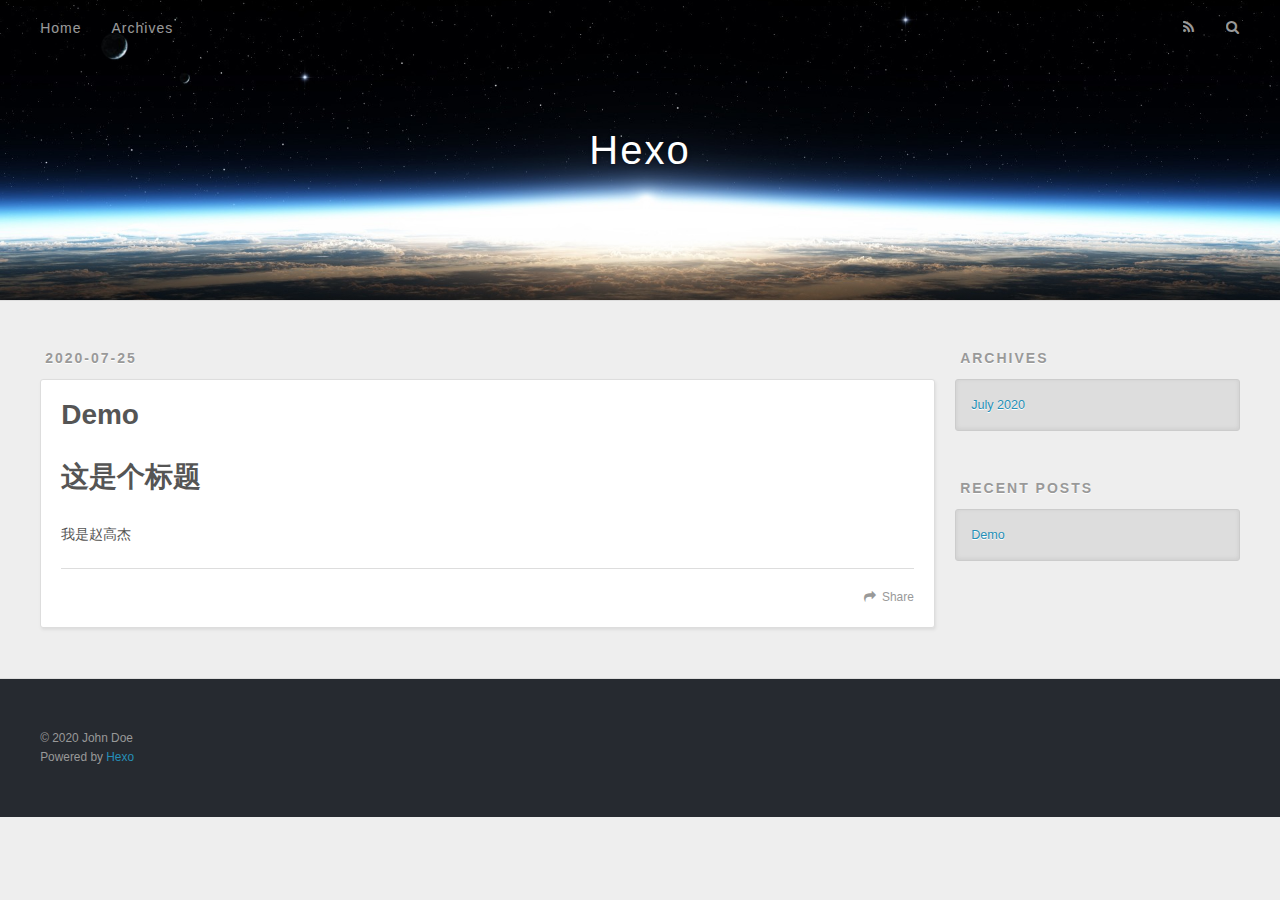
==== index.html @ 8f1e5e26 "Site updated: 2020-07-25 14:06:16" ====
<!DOCTYPE html>
<html>
<head>
  <meta charset="utf-8">
  

  
  <title>Hexo</title>
  <meta name="viewport" content="width=device-width, initial-scale=1, maximum-scale=1">
  <meta property="og:type" content="website">
<meta property="og:title" content="Hexo">
<meta property="og:url" content="http://yoursite.com/index.html">
<meta property="og:site_name" content="Hexo">
<meta property="og:locale" content="en_US">
<meta property="article:author" content="John Doe">
<meta name="twitter:card" content="summary">
  
    <link rel="alternate" href="/atom.xml" title="Hexo" type="application/atom+xml">
  
  
    <link rel="icon" href="/favicon.png">
  
  
    <link href="//fonts.googleapis.com/css?family=Source+Code+Pro" rel="stylesheet" type="text/css">
  
  
<link rel="stylesheet" href="/css/style.css">

<meta name="generator" content="Hexo 4.2.1"></head>

<body>
  <div id="container">
    <div id="wrap">
      <header id="header">
  <div id="banner"></div>
  <div id="header-outer" class="outer">
    <div id="header-title" class="inner">
      <h1 id="logo-wrap">
        <a href="/" id="logo">Hexo</a>
      </h1>
      
    </div>
    <div id="header-inner" class="inner">
      <nav id="main-nav">
        <a id="main-nav-toggle" class="nav-icon"></a>
        
          <a class="main-nav-link" href="/">Home</a>
        
          <a class="main-nav-link" href="/archives">Archives</a>
        
      </nav>
      <nav id="sub-nav">
        
          <a id="nav-rss-link" class="nav-icon" href="/atom.xml" title="RSS Feed"></a>
        
        <a id="nav-search-btn" class="nav-icon" title="Search"></a>
      </nav>
      <div id="search-form-wrap">
        <form action="//google.com/search" method="get" accept-charset="UTF-8" class="search-form"><input type="search" name="q" class="search-form-input" placeholder="Search"><button type="submit" class="search-form-submit">&#xF002;</button><input type="hidden" name="sitesearch" value="http://yoursite.com"></form>
      </div>
    </div>
  </div>
</header>
      <div class="outer">
        <section id="main">
  
    <article id="post-Demo" class="article article-type-post" itemscope itemprop="blogPost">
  <div class="article-meta">
    <a href="/2020/07/25/Demo/" class="article-date">
  <time datetime="2020-07-25T06:04:47.000Z" itemprop="datePublished">2020-07-25</time>
</a>
    
  </div>
  <div class="article-inner">
    
    
      <header class="article-header">
        
  
    <h1 itemprop="name">
      <a class="article-title" href="/2020/07/25/Demo/">Demo</a>
    </h1>
  

      </header>
    
    <div class="article-entry" itemprop="articleBody">
      
        <h1 id="这是个标题"><a href="#这是个标题" class="headerlink" title="这是个标题"></a>这是个标题</h1><p>我是赵高杰</p>

      
    </div>
    <footer class="article-footer">
      <a data-url="http://yoursite.com/2020/07/25/Demo/" data-id="ckd1930zk0000ycvv3tdihecy" class="article-share-link">Share</a>
      
      
    </footer>
  </div>
  
</article>


  


</section>
        
          <aside id="sidebar">
  
    

  
    

  
    
  
    
  <div class="widget-wrap">
    <h3 class="widget-title">Archives</h3>
    <div class="widget">
      <ul class="archive-list"><li class="archive-list-item"><a class="archive-list-link" href="/archives/2020/07/">July 2020</a></li></ul>
    </div>
  </div>


  
    
  <div class="widget-wrap">
    <h3 class="widget-title">Recent Posts</h3>
    <div class="widget">
      <ul>
        
          <li>
            <a href="/2020/07/25/Demo/">Demo</a>
          </li>
        
      </ul>
    </div>
  </div>

  
</aside>
        
      </div>
      <footer id="footer">
  
  <div class="outer">
    <div id="footer-info" class="inner">
      &copy; 2020 John Doe<br>
      Powered by <a href="http://hexo.io/" target="_blank">Hexo</a>
    </div>
  </div>
</footer>
    </div>
    <nav id="mobile-nav">
  
    <a href="/" class="mobile-nav-link">Home</a>
  
    <a href="/archives" class="mobile-nav-link">Archives</a>
  
</nav>
    

<script src="//ajax.googleapis.com/ajax/libs/jquery/2.0.3/jquery.min.js"></script>


  
<link rel="stylesheet" href="/fancybox/jquery.fancybox.css">

  
<script src="/fancybox/jquery.fancybox.pack.js"></script>




<script src="/js/script.js"></script>




  </div>
</body>
</html>
---- css/style.css ----
body {
  width: 100%;
}
body:before,
body:after {
  content: "";
  display: table;
}
body:after {
  clear: both;
}
html,
body,
div,
span,
applet,
object,
iframe,
h1,
h2,
h3,
h4,
h5,
h6,
p,
blockquote,
pre,
a,
abbr,
acronym,
address,
big,
cite,
code,
del,
dfn,
em,
img,
ins,
kbd,
q,
s,
samp,
small,
strike,
strong,
sub,
sup,
tt,
var,
dl,
dt,
dd,
ol,
ul,
li,
fieldset,
form,
label,
legend,
table,
caption,
tbody,
tfoot,
thead,
tr,
th,
td {
  margin: 0;
  padding: 0;
  border: 0;
  outline: 0;
  font-weight: inherit;
  font-style: inherit;
  font-family: inherit;
  font-size: 100%;
  vertical-align: baseline;
}
body {
  line-height: 1;
  color: #000;
  background: #fff;
}
ol,
ul {
  list-style: none;
}
table {
  border-collapse: separate;
  border-spacing: 0;
  vertical-align: middle;
}
caption,
th,
td {
  text-align: left;
  font-weight: normal;
  vertical-align: middle;
}
a img {
  border: none;
}
input,
button {
  margin: 0;
  padding: 0;
}
input::-moz-focus-inner,
button::-moz-focus-inner {
  border: 0;
  padding: 0;
}
@font-face {
  font-family: FontAwesome;
  font-style: normal;
  font-weight: normal;
  src: url("fonts/fontawesome-webfont.eot?v=#4.0.3");
  src: url("fonts/fontawesome-webfont.eot?#iefix&v=#4.0.3") format("embedded-opentype"), url("fonts/fontawesome-webfont.woff?v=#4.0.3") format("woff"), url("fonts/fontawesome-webfont.ttf?v=#4.0.3") format("truetype"), url("fonts/fontawesome-webfont.svg#fontawesomeregular?v=#4.0.3") format("svg");
}
html,
body,
#container {
  height: 100%;
}
body {
  background: #eee;
  font: 14px -apple-system, BlinkMacSystemFont, "Segoe UI", "Roboto", "Oxygen", "Ubuntu", "Cantarell", "Fira Sans", "Droid Sans", "Helvetica Neue", sans-serif;
  -webkit-text-size-adjust: 100%;
}
.outer {
  max-width: 1220px;
  margin: 0 auto;
  padding: 0 20px;
}
.outer:before,
.outer:after {
  content: "";
  display: table;
}
.outer:after {
  clear: both;
}
.inner {
  display: inline;
  float: left;
  width: 98.33333333333333%;
  margin: 0 0.833333333333333%;
}
.left,
.alignleft {
  float: left;
}
.right,
.alignright {
  float: right;
}
.clear {
  clear: both;
}
#container {
  position: relative;
}
.mobile-nav-on {
  overflow: hidden;
}
#wrap {
  height: 100%;
  width: 100%;
  position: absolute;
  top: 0;
  left: 0;
  -webkit-transition: 0.2s ease-out;
  -moz-transition: 0.2s ease-out;
  -ms-transition: 0.2s ease-out;
  transition: 0.2s ease-out;
  z-index: 1;
  background: #eee;
}
.mobile-nav-on #wrap {
  left: 280px;
}
@media screen and (min-width: 768px) {
  #main {
    display: inline;
    float: left;
    width: 73.33333333333333%;
    margin: 0 0.833333333333333%;
  }
}
.article-date,
.article-category-link,
.archive-year,
.widget-title {
  text-decoration: none;
  text-transform: uppercase;
  letter-spacing: 2px;
  color: #999;
  margin-bottom: 1em;
  margin-left: 5px;
  line-height: 1em;
  text-shadow: 0 1px #fff;
  font-weight: bold;
}
.article-inner,
.archive-article-inner {
  background: #fff;
  -webkit-box-shadow: 1px 2px 3px #ddd;
  box-shadow: 1px 2px 3px #ddd;
  border: 1px solid #ddd;
  border-radius: 3px;
}
.article-entry h1,
.widget h1 {
  font-size: 2em;
}
.article-entry h2,
.widget h2 {
  font-size: 1.5em;
}
.article-entry h3,
.widget h3 {
  font-size: 1.3em;
}
.article-entry h4,
.widget h4 {
  font-size: 1.2em;
}
.article-entry h5,
.widget h5 {
  font-size: 1em;
}
.article-entry h6,
.widget h6 {
  font-size: 1em;
  color: #999;
}
.article-entry hr,
.widget hr {
  border: 1px dashed #ddd;
}
.article-entry strong,
.widget strong {
  font-weight: bold;
}
.article-entry em,
.widget em,
.article-entry cite,
.widget cite {
  font-style: italic;
}
.article-entry sup,
.widget sup,
.article-entry sub,
.widget sub {
  font-size: 0.75em;
  line-height: 0;
  position: relative;
  vertical-align: baseline;
}
.article-entry sup,
.widget sup {
  top: -0.5em;
}
.article-entry sub,
.widget sub {
  bottom: -0.2em;
}
.article-entry small,
.widget small {
  font-size: 0.85em;
}
.article-entry acronym,
.widget acronym,
.article-entry abbr,
.widget abbr {
  border-bottom: 1px dotted;
}
.article-entry ul,
.widget ul,
.article-entry ol,
.widget ol,
.article-entry dl,
.widget dl {
  margin: 0 20px;
  line-height: 1.6em;
}
.article-entry ul ul,
.widget ul ul,
.article-entry ol ul,
.widget ol ul,
.article-entry ul ol,
.widget ul ol,
.article-entry ol ol,
.widget ol ol {
  margin-top: 0;
  margin-bottom: 0;
}
.article-entry ul,
.widget ul {
  list-style: disc;
}
.article-entry ol,
.widget ol {
  list-style: decimal;
}
.article-entry dt,
.widget dt {
  font-weight: bold;
}
#header {
  height: 300px;
  position: relative;
  border-bottom: 1px solid #ddd;
}
#header:before,
#header:after {
  content: "";
  position: absolute;
  left: 0;
  right: 0;
  height: 40px;
}
#header:before {
  top: 0;
  background: -webkit-linear-gradient(rgba(0,0,0,0.2), transparent);
  background: -moz-linear-gradient(rgba(0,0,0,0.2), transparent);
  background: -ms-linear-gradient(rgba(0,0,0,0.2), transparent);
  background: linear-gradient(rgba(0,0,0,0.2), transparent);
}
#header:after {
  bottom: 0;
  background: -webkit-linear-gradient(transparent, rgba(0,0,0,0.2));
  background: -moz-linear-gradient(transparent, rgba(0,0,0,0.2));
  background: -ms-linear-gradient(transparent, rgba(0,0,0,0.2));
  background: linear-gradient(transparent, rgba(0,0,0,0.2));
}
#header-outer {
  height: 100%;
  position: relative;
}
#header-inner {
  position: relative;
  overflow: hidden;
}
#banner {
  position: absolute;
  top: 0;
  left: 0;
  width: 100%;
  height: 100%;
  background: url("images/banner.jpg") center #000;
  -webkit-background-size: cover;
  -moz-background-size: cover;
  background-size: cover;
  z-index: -1;
}
#header-title {
  text-align: center;
  height: 40px;
  position: absolute;
  top: 50%;
  left: 0;
  margin-top: -20px;
}
#logo,
#subtitle {
  text-decoration: none;
  color: #fff;
  font-weight: 300;
  text-shadow: 0 1px 4px rgba(0,0,0,0.3);
}
#logo {
  font-size: 40px;
  line-height: 40px;
  letter-spacing: 2px;
}
#subtitle {
  font-size: 16px;
  line-height: 16px;
  letter-spacing: 1px;
}
#subtitle-wrap {
  margin-top: 16px;
}
#main-nav {
  float: left;
  margin-left: -15px;
}
.nav-icon,
.main-nav-link {
  float: left;
  color: #fff;
  opacity: 0.6;
  text-decoration: none;
  text-shadow: 0 1px rgba(0,0,0,0.2);
  -webkit-transition: opacity 0.2s;
  -moz-transition: opacity 0.2s;
  -ms-transition: opacity 0.2s;
  transition: opacity 0.2s;
  display: block;
  padding: 20px 15px;
}
.nav-icon:hover,
.main-nav-link:hover {
  opacity: 1;
}
.nav-icon {
  font-family: FontAwesome;
  text-align: center;
  font-size: 14px;
  width: 14px;
  height: 14px;
  padding: 20px 15px;
  position: relative;
  cursor: pointer;
}
.main-nav-link {
  font-weight: 300;
  letter-spacing: 1px;
}
@media screen and (max-width: 479px) {
  .main-nav-link {
    display: none;
  }
}
#main-nav-toggle {
  display: none;
}
#main-nav-toggle:before {
  content: "\f0c9";
}
@media screen and (max-width: 479px) {
  #main-nav-toggle {
    display: block;
  }
}
#sub-nav {
  float: right;
  margin-right: -15px;
}
#nav-rss-link:before {
  content: "\f09e";
}
#nav-search-btn:before {
  content: "\f002";
}
#search-form-wrap {
  position: absolute;
  top: 15px;
  width: 150px;
  height: 30px;
  right: -150px;
  opacity: 0;
  -webkit-transition: 0.2s ease-out;
  -moz-transition: 0.2s ease-out;
  -ms-transition: 0.2s ease-out;
  transition: 0.2s ease-out;
}
#search-form-wrap.on {
  opacity: 1;
  right: 0;
}
@media screen and (max-width: 479px) {
  #search-form-wrap {
    width: 100%;
    right: -100%;
  }
}
.search-form {
  position: absolute;
  top: 0;
  left: 0;
  right: 0;
  background: #fff;
  padding: 5px 15px;
  border-radius: 15px;
  -webkit-box-shadow: 0 0 10px rgba(0,0,0,0.3);
  box-shadow: 0 0 10px rgba(0,0,0,0.3);
}
.search-form-input {
  border: none;
  background: none;
  color: #555;
  width: 100%;
  font: 13px -apple-system, BlinkMacSystemFont, "Segoe UI", "Roboto", "Oxygen", "Ubuntu", "Cantarell", "Fira Sans", "Droid Sans", "Helvetica Neue", sans-serif;
  outline: none;
}
.search-form-input::-webkit-search-results-decoration,
.search-form-input::-webkit-search-cancel-button {
  -webkit-appearance: none;
}
.search-form-submit {
  position: absolute;
  top: 50%;
  right: 10px;
  margin-top: -7px;
  font: 13px FontAwesome;
  border: none;
  background: none;
  color: #bbb;
  cursor: pointer;
}
.search-form-submit:hover,
.search-form-submit:focus {
  color: #777;
}
.article {
  margin: 50px 0;
}
.article-inner {
  overflow: hidden;
}
.article-meta:before,
.article-meta:after {
  content: "";
  display: table;
}
.article-meta:after {
  clear: both;
}
.article-date {
  float: left;
}
.article-category {
  float: left;
  line-height: 1em;
  color: #ccc;
  text-shadow: 0 1px #fff;
  margin-left: 8px;
}
.article-category:before {
  content: "\2022";
}
.article-category-link {
  margin: 0 12px 1em;
}
.article-header {
  padding: 20px 20px 0;
}
.article-title {
  text-decoration: none;
  font-size: 2em;
  font-weight: bold;
  color: #555;
  line-height: 1.1em;
  -webkit-transition: color 0.2s;
  -moz-transition: color 0.2s;
  -ms-transition: color 0.2s;
  transition: color 0.2s;
}
a.article-title:hover {
  color: #258fb8;
}
.article-entry {
  color: #555;
  padding: 0 20px;
}
.article-entry:before,
.article-entry:after {
  content: "";
  display: table;
}
.article-entry:after {
  clear: both;
}
.article-entry p,
.article-entry table {
  line-height: 1.6em;
  margin: 1.6em 0;
}
.article-entry h1,
.article-entry h2,
.article-entry h3,
.article-entry h4,
.article-entry h5,
.article-entry h6 {
  font-weight: bold;
}
.article-entry h1,
.article-entry h2,
.article-entry h3,
.article-entry h4,
.article-entry h5,
.article-entry h6 {
  line-height: 1.1em;
  margin: 1.1em 0;
}
.article-entry a {
  color: #258fb8;
  text-decoration: none;
}
.article-entry a:hover {
  text-decoration: underline;
}
.article-entry ul,
.article-entry ol,
.article-entry dl {
  margin-top: 1.6em;
  margin-bottom: 1.6em;
}
.article-entry img,
.article-entry video {
  max-width: 100%;
  height: auto;
  display: block;
  margin: auto;
}
.article-entry iframe {
  border: none;
}
.article-entry table {
  width: 100%;
  border-collapse: collapse;
  border-spacing: 0;
}
.article-entry th {
  font-weight: bold;
  border-bottom: 3px solid #ddd;
  padding-bottom: 0.5em;
}
.article-entry td {
  border-bottom: 1px solid #ddd;
  padding: 10px 0;
}
.article-entry blockquote {
  font-family: Georgia, "Times New Roman", serif;
  font-size: 1.4em;
  margin: 1.6em 20px;
  text-align: center;
}
.article-entry blockquote footer {
  font-size: 14px;
  margin: 1.6em 0;
  font-family: -apple-system, BlinkMacSystemFont, "Segoe UI", "Roboto", "Oxygen", "Ubuntu", "Cantarell", "Fira Sans", "Droid Sans", "Helvetica Neue", sans-serif;
}
.article-entry blockquote footer cite:before {
  content: "—";
  padding: 0 0.5em;
}
.article-entry .pullquote {
  text-align: left;
  width: 45%;
  margin: 0;
}
.article-entry .pullquote.left {
  margin-left: 0.5em;
  margin-right: 1em;
}
.article-entry .pullquote.right {
  margin-right: 0.5em;
  margin-left: 1em;
}
.article-entry .caption {
  color: #999;
  display: block;
  font-size: 0.9em;
  margin-top: 0.5em;
  position: relative;
  text-align: center;
}
.article-entry .video-container {
  position: relative;
  padding-top: 56.25%;
  height: 0;
  overflow: hidden;
}
.article-entry .video-container iframe,
.article-entry .video-container object,
.article-entry .video-container embed {
  position: absolute;
  top: 0;
  left: 0;
  width: 100%;
  height: 100%;
  margin-top: 0;
}
.article-more-link a {
  display: inline-block;
  line-height: 1em;
  padding: 6px 15px;
  border-radius: 15px;
  background: #eee;
  color: #999;
  text-shadow: 0 1px #fff;
  text-decoration: none;
}
.article-more-link a:hover {
  background: #258fb8;
  color: #fff;
  text-decoration: none;
  text-shadow: 0 1px #1e7293;
}
.article-footer {
  font-size: 0.85em;
  line-height: 1.6em;
  border-top: 1px solid #ddd;
  padding-top: 1.6em;
  margin: 0 20px 20px;
}
.article-footer:before,
.article-footer:after {
  content: "";
  display: table;
}
.article-footer:after {
  clear: both;
}
.article-footer a {
  color: #999;
  text-decoration: none;
}
.article-footer a:hover {
  color: #555;
}
.article-tag-list-item {
  float: left;
  margin-right: 10px;
}
.article-tag-list-link:before {
  content: "#";
}
.article-comment-link {
  float: right;
}
.article-comment-link:before {
  content: "\f075";
  font-family: FontAwesome;
  padding-right: 8px;
}
.article-share-link {
  cursor: pointer;
  float: right;
  margin-left: 20px;
}
.article-share-link:before {
  content: "\f064";
  font-family: FontAwesome;
  padding-right: 6px;
}
#article-nav {
  position: relative;
}
#article-nav:before,
#article-nav:after {
  content: "";
  display: table;
}
#article-nav:after {
  clear: both;
}
@media screen and (min-width: 768px) {
  #article-nav {
    margin: 50px 0;
  }
  #article-nav:before {
    width: 8px;
    height: 8px;
    position: absolute;
    top: 50%;
    left: 50%;
    margin-top: -4px;
    margin-left: -4px;
    content: "";
    border-radius: 50%;
    background: #ddd;
    -webkit-box-shadow: 0 1px 2px #fff;
    box-shadow: 0 1px 2px #fff;
  }
}
.article-nav-link-wrap {
  text-decoration: none;
  text-shadow: 0 1px #fff;
  color: #999;
  -webkit-box-sizing: border-box;
  -moz-box-sizing: border-box;
  box-sizing: border-box;
  margin-top: 50px;
  text-align: center;
  display: block;
}
.article-nav-link-wrap:hover {
  color: #555;
}
@media screen and (min-width: 768px) {
  .article-nav-link-wrap {
    width: 50%;
    margin-top: 0;
  }
}
@media screen and (min-width: 768px) {
  #article-nav-newer {
    float: left;
    text-align: right;
    padding-right: 20px;
  }
}
@media screen and (min-width: 768px) {
  #article-nav-older {
    float: right;
    text-align: left;
    padding-left: 20px;
  }
}
.article-nav-caption {
  text-transform: uppercase;
  letter-spacing: 2px;
  color: #ddd;
  line-height: 1em;
  font-weight: bold;
}
#article-nav-newer .article-nav-caption {
  margin-right: -2px;
}
.article-nav-title {
  font-size: 0.85em;
  line-height: 1.6em;
  margin-top: 0.5em;
}
.article-share-box {
  position: absolute;
  display: none;
  background: #fff;
  -webkit-box-shadow: 1px 2px 10px rgba(0,0,0,0.2);
  box-shadow: 1px 2px 10px rgba(0,0,0,0.2);
  border-radius: 3px;
  margin-left: -145px;
  overflow: hidden;
  z-index: 1;
}
.article-share-box.on {
  display: block;
}
.article-share-input {
  width: 100%;
  background: none;
  -webkit-box-sizing: border-box;
  -moz-box-sizing: border-box;
  box-sizing: border-box;
  font: 14px -apple-system, BlinkMacSystemFont, "Segoe UI", "Roboto", "Oxygen", "Ubuntu", "Cantarell", "Fira Sans", "Droid Sans", "Helvetica Neue", sans-serif;
  padding: 0 15px;
  color: #555;
  outline: none;
  border: 1px solid #ddd;
  border-radius: 3px 3px 0 0;
  height: 36px;
  line-height: 36px;
}
.article-share-links {
  background: #eee;
}
.article-share-links:before,
.article-share-links:after {
  content: "";
  display: table;
}
.article-share-links:after {
  clear: both;
}
.article-share-twitter,
.article-share-facebook,
.article-share-pinterest,
.article-share-google {
  width: 50px;
  height: 36px;
  display: block;
  float: left;
  position: relative;
  color: #999;
  text-shadow: 0 1px #fff;
}
.article-share-twitter:before,
.article-share-facebook:before,
.article-share-pinterest:before,
.article-share-google:before {
  font-size: 20px;
  font-family: FontAwesome;
  width: 20px;
  height: 20px;
  position: absolute;
  top: 50%;
  left: 50%;
  margin-top: -10px;
  margin-left: -10px;
  text-align: center;
}
.article-share-twitter:hover,
.article-share-facebook:hover,
.article-share-pinterest:hover,
.article-share-google:hover {
  color: #fff;
}
.article-share-twitter:before {
  content: "\f099";
}
.article-share-twitter:hover {
  background: #00aced;
  text-shadow: 0 1px #008abe;
}
.article-share-facebook:before {
  content: "\f09a";
}
.article-share-facebook:hover {
  background: #3b5998;
  text-shadow: 0 1px #2f477a;
}
.article-share-pinterest:before {
  content: "\f0d2";
}
.article-share-pinterest:hover {
  background: #cb2027;
  text-shadow: 0 1px #a21a1f;
}
.article-share-google:before {
  content: "\f0d5";
}
.article-share-google:hover {
  background: #dd4b39;
  text-shadow: 0 1px #be3221;
}
.article-gallery {
  background: #000;
  position: relative;
}
.article-gallery-photos {
  position: relative;
  overflow: hidden;
}
.article-gallery-img {
  display: none;
  max-width: 100%;
}
.article-gallery-img:first-child {
  display: block;
}
.article-gallery-img.loaded {
  position: absolute;
  display: block;
}
.article-gallery-img img {
  display: block;
  max-width: 100%;
  margin: 0 auto;
}
#comments {
  background: #fff;
  -webkit-box-shadow: 1px 2px 3px #ddd;
  box-shadow: 1px 2px 3px #ddd;
  padding: 20px;
  border: 1px solid #ddd;
  border-radius: 3px;
  margin: 50px 0;
}
#comments a {
  color: #258fb8;
}
.archives-wrap {
  margin: 50px 0;
}
.archives:before,
.archives:after {
  content: "";
  display: table;
}
.archives:after {
  clear: both;
}
.archive-year-wrap {
  margin-bottom: 1em;
}
.archives {
  -webkit-column-gap: 10px;
  -moz-column-gap: 10px;
  column-gap: 10px;
}
@media screen and (min-width: 480px) and (max-width: 767px) {
  .archives {
    -webkit-column-count: 2;
    -moz-column-count: 2;
    column-count: 2;
  }
}
@media screen and (min-width: 768px) {
  .archives {
    -webkit-column-count: 3;
    -moz-column-count: 3;
    column-count: 3;
  }
}
.archive-article {
  -webkit-column-break-inside: avoid;
  page-break-inside: avoid;
  overflow: hidden;
  break-inside: avoid-column;
}
.archive-article-inner {
  padding: 10px;
  margin-bottom: 15px;
}
.archive-article-title {
  text-decoration: none;
  font-weight: bold;
  color: #555;
  -webkit-transition: color 0.2s;
  -moz-transition: color 0.2s;
  -ms-transition: color 0.2s;
  transition: color 0.2s;
  line-height: 1.6em;
}
.archive-article-title:hover {
  color: #258fb8;
}
.archive-article-footer {
  margin-top: 1em;
}
.archive-article-date {
  color: #999;
  text-decoration: none;
  font-size: 0.85em;
  line-height: 1em;
  margin-bottom: 0.5em;
  display: block;
}
#page-nav {
  margin: 50px auto;
  background: #fff;
  -webkit-box-shadow: 1px 2px 3px #ddd;
  box-shadow: 1px 2px 3px #ddd;
  border: 1px solid #ddd;
  border-radius: 3px;
  text-align: center;
  color: #999;
  overflow: hidden;
}
#page-nav:before,
#page-nav:after {
  content: "";
  display: table;
}
#page-nav:after {
  clear: both;
}
#page-nav a,
#page-nav span {
  padding: 10px 20px;
  line-height: 1;
  height: 2ex;
}
#page-nav a {
  color: #999;
  text-decoration: none;
}
#page-nav a:hover {
  background: #999;
  color: #fff;
}
#page-nav .prev {
  float: left;
}
#page-nav .next {
  float: right;
}
#page-nav .page-number {
  display: inline-block;
}
@media screen and (max-width: 479px) {
  #page-nav .page-number {
    display: none;
  }
}
#page-nav .current {
  color: #555;
  font-weight: bold;
}
#page-nav .space {
  color: #ddd;
}
#footer {
  background: #262a30;
  padding: 50px 0;
  border-top: 1px solid #ddd;
  color: #999;
}
#footer a {
  color: #258fb8;
  text-decoration: none;
}
#footer a:hover {
  text-decoration: underline;
}
#footer-info {
  line-height: 1.6em;
  font-size: 0.85em;
}
.article-entry pre,
.article-entry .highlight {
  background: #2d2d2d;
  margin: 0 -20px;
  padding: 15px 20px;
  border-style: solid;
  border-color: #ddd;
  border-width: 1px 0;
  overflow: auto;
  color: #ccc;
  line-height: 22.400000000000002px;
}
.article-entry .highlight .gutter pre,
.article-entry .gist .gist-file .gist-data .line-numbers {
  color: #666;
  font-size: 0.85em;
}
.article-entry pre,
.article-entry code {
  font-family: "Source Code Pro", Consolas, Monaco, Menlo, Consolas, monospace;
}
.article-entry code {
  background: #eee;
  text-shadow: 0 1px #fff;
  padding: 0 0.3em;
}
.article-entry pre code {
  background: none;
  text-shadow: none;
  padding: 0;
}
.article-entry .highlight pre {
  border: none;
  margin: 0;
  padding: 0;
}
.article-entry .highlight table {
  margin: 0;
  width: auto;
}
.article-entry .highlight td {
  border: none;
  padding: 0;
}
.article-entry .highlight figcaption {
  font-size: 0.85em;
  color: #999;
  line-height: 1em;
  margin-bottom: 1em;
}
.article-entry .highlight figcaption:before,
.article-entry .highlight figcaption:after {
  content: "";
  display: table;
}
.article-entry .highlight figcaption:after {
  clear: both;
}
.article-entry .highlight figcaption a {
  float: right;
}
.article-entry .highlight .gutter pre {
  text-align: right;
  padding-right: 20px;
}
.article-entry .highlight .line {
  height: 22.400000000000002px;
}
.article-entry .highlight .line.marked {
  background: #515151;
}
.article-entry .gist {
  margin: 0 -20px;
  border-style: solid;
  border-color: #ddd;
  border-width: 1px 0;
  background: #2d2d2d;
  padding: 15px 20px 15px 0;
}
.article-entry .gist .gist-file {
  border: none;
  font-family: "Source Code Pro", Consolas, Monaco, Menlo, Consolas, monospace;
  margin: 0;
}
.article-entry .gist .gist-file .gist-data {
  background: none;
  border: none;
}
.article-entry .gist .gist-file .gist-data .line-numbers {
  background: none;
  border: none;
  padding: 0 20px 0 0;
}
.article-entry .gist .gist-file .gist-data .line-data {
  padding: 0 !important;
}
.article-entry .gist .gist-file .highlight {
  margin: 0;
  padding: 0;
  border: none;
}
.article-entry .gist .gist-file .gist-meta {
  background: #2d2d2d;
  color: #999;
  font: 0.85em -apple-system, BlinkMacSystemFont, "Segoe UI", "Roboto", "Oxygen", "Ubuntu", "Cantarell", "Fira Sans", "Droid Sans", "Helvetica Neue", sans-serif;
  text-shadow: 0 0;
  padding: 0;
  margin-top: 1em;
  margin-left: 20px;
}
.article-entry .gist .gist-file .gist-meta a {
  color: #258fb8;
  font-weight: normal;
}
.article-entry .gist .gist-file .gist-meta a:hover {
  text-decoration: underline;
}
pre .comment,
pre .title {
  color: #999;
}
pre .variable,
pre .attribute,
pre .tag,
pre .regexp,
pre .ruby .constant,
pre .xml .tag .title,
pre .xml .pi,
pre .xml .doctype,
pre .html .doctype,
pre .css .id,
pre .css .class,
pre .css .pseudo {
  color: #f2777a;
}
pre .number,
pre .preprocessor,
pre .built_in,
pre .literal,
pre .params,
pre .constant {
  color: #f99157;
}
pre .class,
pre .ruby .class .title,
pre .css .rules .attribute {
  color: #9c9;
}
pre .string,
pre .value,
pre .inheritance,
pre .header,
pre .ruby .symbol,
pre .xml .cdata {
  color: #9c9;
}
pre .css .hexcolor {
  color: #6cc;
}
pre .function,
pre .python .decorator,
pre .python .title,
pre .ruby .function .title,
pre .ruby .title .keyword,
pre .perl .sub,
pre .javascript .title,
pre .coffeescript .title {
  color: #69c;
}
pre .keyword,
pre .javascript .function {
  color: #c9c;
}
@media screen and (max-width: 479px) {
  #mobile-nav {
    position: absolute;
    top: 0;
    left: 0;
    width: 280px;
    height: 100%;
    background: #191919;
    border-right: 1px solid #fff;
  }
}
@media screen and (max-width: 479px) {
  .mobile-nav-link {
    display: block;
    color: #999;
    text-decoration: none;
    padding: 15px 20px;
    font-weight: bold;
  }
  .mobile-nav-link:hover {
    color: #fff;
  }
}
@media screen and (min-width: 768px) {
  #sidebar {
    display: inline;
    float: left;
    width: 23.333333333333332%;
    margin: 0 0.833333333333333%;
  }
}
.widget-wrap {
  margin: 50px 0;
}
.widget {
  color: #777;
  text-shadow: 0 1px #fff;
  background: #ddd;
  -webkit-box-shadow: 0 -1px 4px #ccc inset;
  box-shadow: 0 -1px 4px #ccc inset;
  border: 1px solid #ccc;
  padding: 15px;
  border-radius: 3px;
}
.widget a {
  color: #258fb8;
  text-decoration: none;
}
.widget a:hover {
  text-decoration: underline;
}
.widget ul ul,
.widget ol ul,
.widget dl ul,
.widget ul ol,
.widget ol ol,
.widget dl ol,
.widget ul dl,
.widget ol dl,
.widget dl dl {
  margin-left: 15px;
  list-style: disc;
}
.widget {
  line-height: 1.6em;
  word-wrap: break-word;
  font-size: 0.9em;
}
.widget ul,
.widget ol {
  list-style: none;
  margin: 0;
}
.widget ul ul,
.widget ol ul,
.widget ul ol,
.widget ol ol {
  margin: 0 20px;
}
.widget ul ul,
.widget ol ul {
  list-style: disc;
}
.widget ul ol,
.widget ol ol {
  list-style: decimal;
}
.category-list-count,
.tag-list-count,
.archive-list-count {
  padding-left: 5px;
  color: #999;
  font-size: 0.85em;
}
.category-list-count:before,
.tag-list-count:before,
.archive-list-count:before {
  content: "(";
}
.category-list-count:after,
.tag-list-count:after,
.archive-list-count:after {
  content: ")";
}
.tagcloud a {
  margin-right: 5px;
  display: inline-block;
}
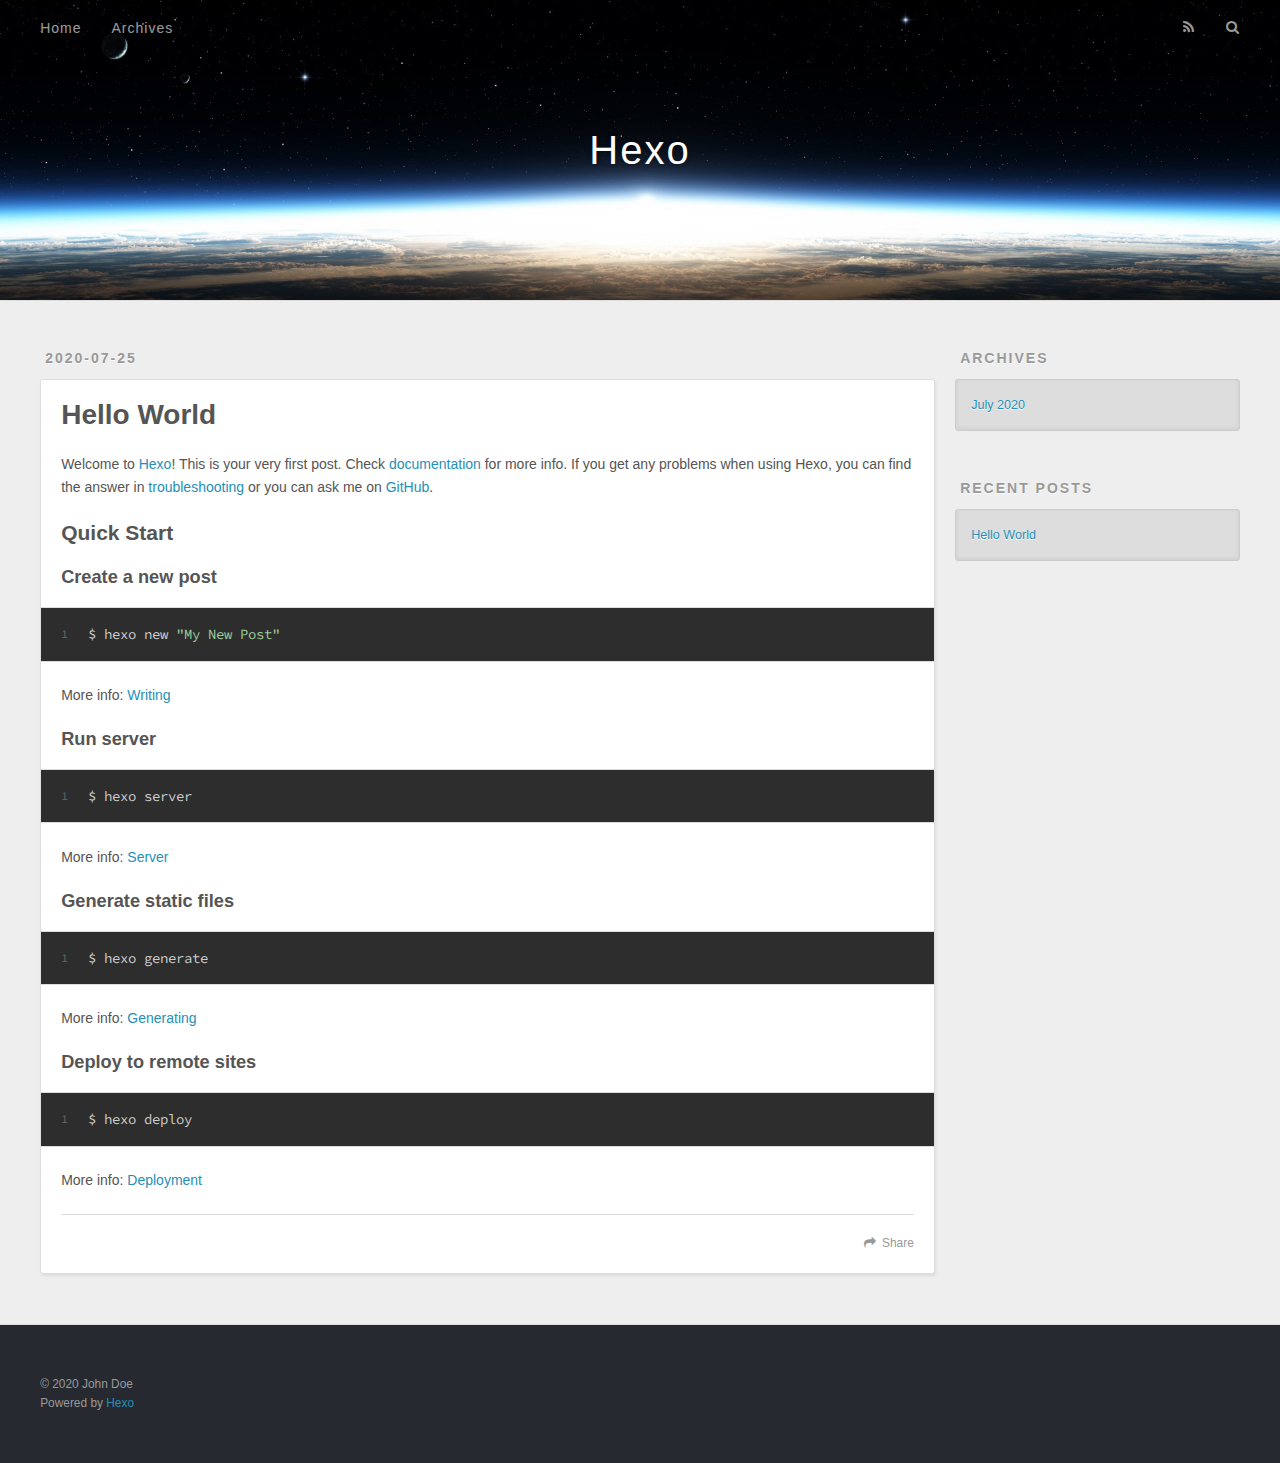
==== commit 83f29871: "Site updated: 2020-07-25 14:14:49" ====
--- a/index.html
+++ b/index.html
@@ -64,10 +64,10 @@
       <div class="outer">
         <section id="main">
   
-    <article id="post-Demo" class="article article-type-post" itemscope itemprop="blogPost">
+    <article id="post-hello-world" class="article article-type-post" itemscope itemprop="blogPost">
   <div class="article-meta">
-    <a href="/2020/07/25/Demo/" class="article-date">
-  <time datetime="2020-07-25T06:04:47.000Z" itemprop="datePublished">2020-07-25</time>
+    <a href="/2020/07/25/hello-world/" class="article-date">
+  <time datetime="2020-07-25T03:20:09.161Z" itemprop="datePublished">2020-07-25</time>
 </a>
     
   </div>
@@ -78,7 +78,7 @@
         
   
     <h1 itemprop="name">
-      <a class="article-title" href="/2020/07/25/Demo/">Demo</a>
+      <a class="article-title" href="/2020/07/25/hello-world/">Hello World</a>
     </h1>
   
 
@@ -86,12 +86,24 @@
     
     <div class="article-entry" itemprop="articleBody">
       
-        <h1 id="这是个标题"><a href="#这是个标题" class="headerlink" title="这是个标题"></a>这是个标题</h1><p>我是赵高杰</p>
+        <p>Welcome to <a href="https://hexo.io/" target="_blank" rel="noopener">Hexo</a>! This is your very first post. Check <a href="https://hexo.io/docs/" target="_blank" rel="noopener">documentation</a> for more info. If you get any problems when using Hexo, you can find the answer in <a href="https://hexo.io/docs/troubleshooting.html" target="_blank" rel="noopener">troubleshooting</a> or you can ask me on <a href="https://github.com/hexojs/hexo/issues" target="_blank" rel="noopener">GitHub</a>.</p>
+<h2 id="Quick-Start"><a href="#Quick-Start" class="headerlink" title="Quick Start"></a>Quick Start</h2><h3 id="Create-a-new-post"><a href="#Create-a-new-post" class="headerlink" title="Create a new post"></a>Create a new post</h3><figure class="highlight bash"><table><tr><td class="gutter"><pre><span class="line">1</span><br></pre></td><td class="code"><pre><span class="line">$ hexo new <span class="string">"My New Post"</span></span><br></pre></td></tr></table></figure>
+
+<p>More info: <a href="https://hexo.io/docs/writing.html" target="_blank" rel="noopener">Writing</a></p>
+<h3 id="Run-server"><a href="#Run-server" class="headerlink" title="Run server"></a>Run server</h3><figure class="highlight bash"><table><tr><td class="gutter"><pre><span class="line">1</span><br></pre></td><td class="code"><pre><span class="line">$ hexo server</span><br></pre></td></tr></table></figure>
+
+<p>More info: <a href="https://hexo.io/docs/server.html" target="_blank" rel="noopener">Server</a></p>
+<h3 id="Generate-static-files"><a href="#Generate-static-files" class="headerlink" title="Generate static files"></a>Generate static files</h3><figure class="highlight bash"><table><tr><td class="gutter"><pre><span class="line">1</span><br></pre></td><td class="code"><pre><span class="line">$ hexo generate</span><br></pre></td></tr></table></figure>
+
+<p>More info: <a href="https://hexo.io/docs/generating.html" target="_blank" rel="noopener">Generating</a></p>
+<h3 id="Deploy-to-remote-sites"><a href="#Deploy-to-remote-sites" class="headerlink" title="Deploy to remote sites"></a>Deploy to remote sites</h3><figure class="highlight bash"><table><tr><td class="gutter"><pre><span class="line">1</span><br></pre></td><td class="code"><pre><span class="line">$ hexo deploy</span><br></pre></td></tr></table></figure>
+
+<p>More info: <a href="https://hexo.io/docs/one-command-deployment.html" target="_blank" rel="noopener">Deployment</a></p>
 
       
     </div>
     <footer class="article-footer">
-      <a data-url="http://yoursite.com/2020/07/25/Demo/" data-id="ckd1930zk0000ycvv3tdihecy" class="article-share-link">Share</a>
+      <a data-url="http://yoursite.com/2020/07/25/hello-world/" data-id="ckd19bky60000wkvvdcybejb9" class="article-share-link">Share</a>
       
       
     </footer>
@@ -132,7 +144,7 @@
       <ul>
         
           <li>
-            <a href="/2020/07/25/Demo/">Demo</a>
+            <a href="/2020/07/25/hello-world/">Hello World</a>
           </li>
         
       </ul>
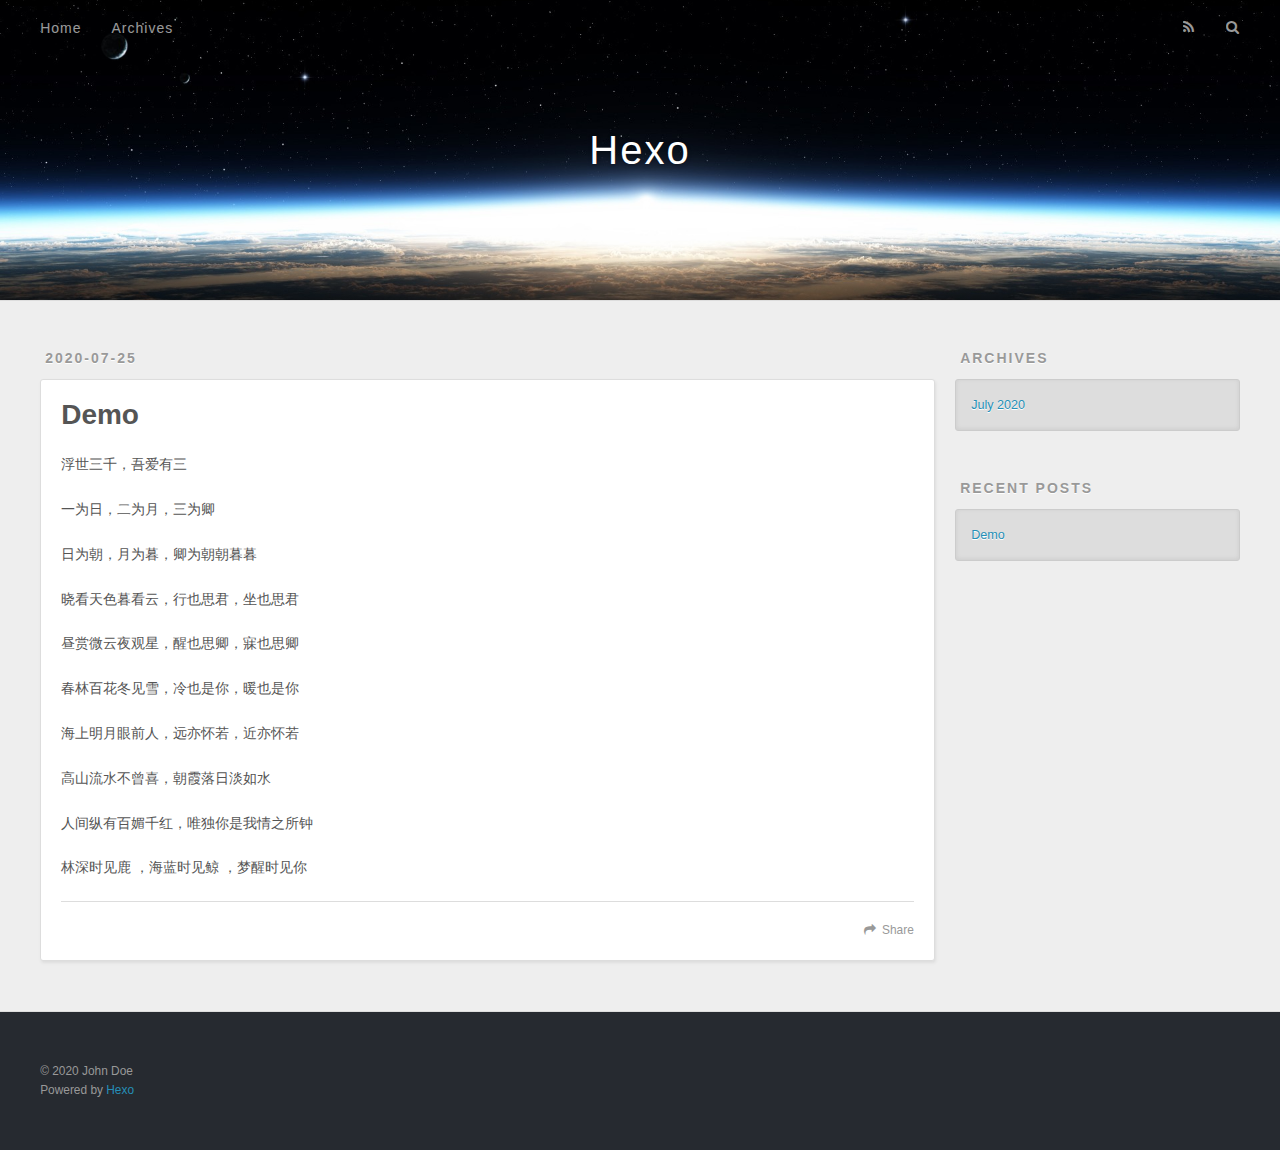
==== commit 275fe8f5: "Site updated: 2020-07-25 15:21:21" ====
--- a/index.html
+++ b/index.html
@@ -64,10 +64,10 @@
       <div class="outer">
         <section id="main">
   
-    <article id="post-hello-world" class="article article-type-post" itemscope itemprop="blogPost">
+    <article id="post-致卿" class="article article-type-post" itemscope itemprop="blogPost">
   <div class="article-meta">
-    <a href="/2020/07/25/hello-world/" class="article-date">
-  <time datetime="2020-07-25T03:20:09.161Z" itemprop="datePublished">2020-07-25</time>
+    <a href="/2020/07/25/%E8%87%B4%E5%8D%BF/" class="article-date">
+  <time datetime="2020-07-25T06:30:15.000Z" itemprop="datePublished">2020-07-25</time>
 </a>
     
   </div>
@@ -78,7 +78,7 @@
         
   
     <h1 itemprop="name">
-      <a class="article-title" href="/2020/07/25/hello-world/">Hello World</a>
+      <a class="article-title" href="/2020/07/25/%E8%87%B4%E5%8D%BF/">Demo</a>
     </h1>
   
 
@@ -86,24 +86,21 @@
     
     <div class="article-entry" itemprop="articleBody">
       
-        <p>Welcome to <a href="https://hexo.io/" target="_blank" rel="noopener">Hexo</a>! This is your very first post. Check <a href="https://hexo.io/docs/" target="_blank" rel="noopener">documentation</a> for more info. If you get any problems when using Hexo, you can find the answer in <a href="https://hexo.io/docs/troubleshooting.html" target="_blank" rel="noopener">troubleshooting</a> or you can ask me on <a href="https://github.com/hexojs/hexo/issues" target="_blank" rel="noopener">GitHub</a>.</p>
-<h2 id="Quick-Start"><a href="#Quick-Start" class="headerlink" title="Quick Start"></a>Quick Start</h2><h3 id="Create-a-new-post"><a href="#Create-a-new-post" class="headerlink" title="Create a new post"></a>Create a new post</h3><figure class="highlight bash"><table><tr><td class="gutter"><pre><span class="line">1</span><br></pre></td><td class="code"><pre><span class="line">$ hexo new <span class="string">"My New Post"</span></span><br></pre></td></tr></table></figure>
-
-<p>More info: <a href="https://hexo.io/docs/writing.html" target="_blank" rel="noopener">Writing</a></p>
-<h3 id="Run-server"><a href="#Run-server" class="headerlink" title="Run server"></a>Run server</h3><figure class="highlight bash"><table><tr><td class="gutter"><pre><span class="line">1</span><br></pre></td><td class="code"><pre><span class="line">$ hexo server</span><br></pre></td></tr></table></figure>
-
-<p>More info: <a href="https://hexo.io/docs/server.html" target="_blank" rel="noopener">Server</a></p>
-<h3 id="Generate-static-files"><a href="#Generate-static-files" class="headerlink" title="Generate static files"></a>Generate static files</h3><figure class="highlight bash"><table><tr><td class="gutter"><pre><span class="line">1</span><br></pre></td><td class="code"><pre><span class="line">$ hexo generate</span><br></pre></td></tr></table></figure>
-
-<p>More info: <a href="https://hexo.io/docs/generating.html" target="_blank" rel="noopener">Generating</a></p>
-<h3 id="Deploy-to-remote-sites"><a href="#Deploy-to-remote-sites" class="headerlink" title="Deploy to remote sites"></a>Deploy to remote sites</h3><figure class="highlight bash"><table><tr><td class="gutter"><pre><span class="line">1</span><br></pre></td><td class="code"><pre><span class="line">$ hexo deploy</span><br></pre></td></tr></table></figure>
-
-<p>More info: <a href="https://hexo.io/docs/one-command-deployment.html" target="_blank" rel="noopener">Deployment</a></p>
+        <p>浮世三千，吾爱有三</p>
+<p>一为日，二为月，三为卿</p>
+<p>日为朝，月为暮，卿为朝朝暮暮</p>
+<p>晓看天色暮看云，行也思君，坐也思君</p>
+<p>昼赏微云夜观星，醒也思卿，寐也思卿</p>
+<p>春林百花冬见雪，冷也是你，暖也是你</p>
+<p>海上明月眼前人，远亦怀若，近亦怀若</p>
+<p>高山流水不曾喜，朝霞落日淡如水</p>
+<p>人间纵有百媚千红，唯独你是我情之所钟</p>
+<p>林深时见鹿 ，海蓝时见鲸 ，梦醒时见你</p>
 
       
     </div>
     <footer class="article-footer">
-      <a data-url="http://yoursite.com/2020/07/25/hello-world/" data-id="ckd19bky60000wkvvdcybejb9" class="article-share-link">Share</a>
+      <a data-url="http://yoursite.com/2020/07/25/%E8%87%B4%E5%8D%BF/" data-id="ckd1brlkm0000a0vvhjnf06li" class="article-share-link">Share</a>
       
       
     </footer>
@@ -144,7 +141,7 @@
       <ul>
         
           <li>
-            <a href="/2020/07/25/hello-world/">Hello World</a>
+            <a href="/2020/07/25/%E8%87%B4%E5%8D%BF/">Demo</a>
           </li>
         
       </ul>
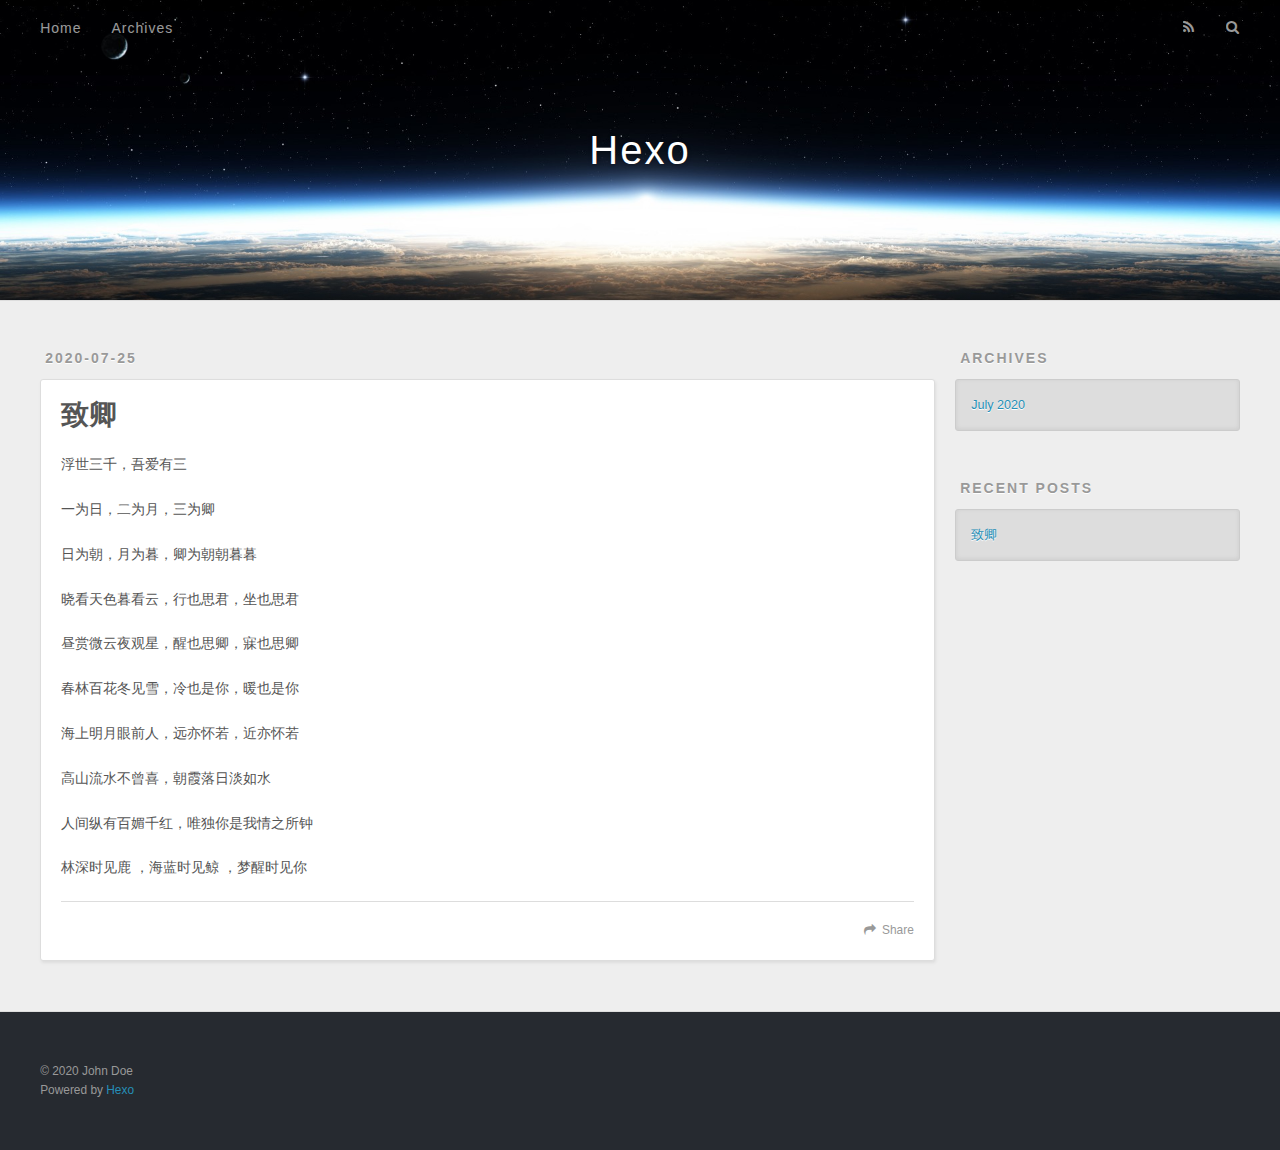
==== commit f1d7d0ae: "Site updated: 2020-07-25 15:35:55" ====
--- a/index.html
+++ b/index.html
@@ -78,7 +78,7 @@
         
   
     <h1 itemprop="name">
-      <a class="article-title" href="/2020/07/25/%E8%87%B4%E5%8D%BF/">Demo</a>
+      <a class="article-title" href="/2020/07/25/%E8%87%B4%E5%8D%BF/">致卿</a>
     </h1>
   
 
@@ -141,7 +141,7 @@
       <ul>
         
           <li>
-            <a href="/2020/07/25/%E8%87%B4%E5%8D%BF/">Demo</a>
+            <a href="/2020/07/25/%E8%87%B4%E5%8D%BF/">致卿</a>
           </li>
         
       </ul>
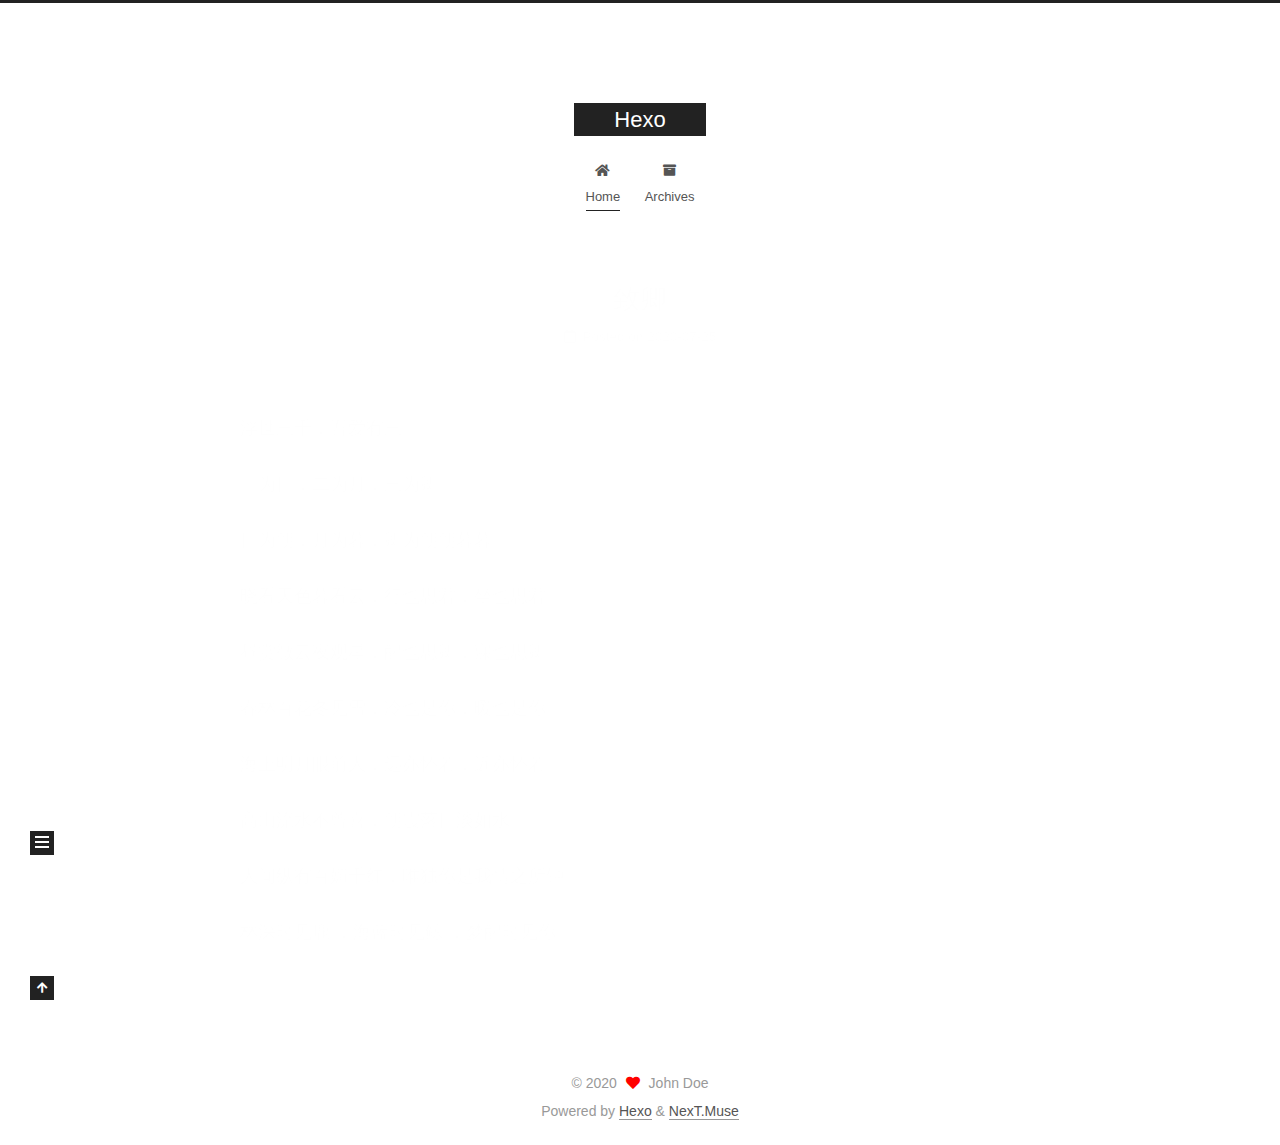
==== commit 639775e4: "Site updated: 2020-07-25 15:44:45" ====
--- a/index.html
+++ b/index.html
@@ -1,12 +1,25 @@
 <!DOCTYPE html>
-<html>
+<html lang="en">
 <head>
-  <meta charset="utf-8">
-  
-
-  
-  <title>Hexo</title>
-  <meta name="viewport" content="width=device-width, initial-scale=1, maximum-scale=1">
+  <meta charset="UTF-8">
+<meta name="viewport" content="width=device-width, initial-scale=1, maximum-scale=2">
+<meta name="theme-color" content="#222">
+<meta name="generator" content="Hexo 4.2.1">
+  <link rel="apple-touch-icon" sizes="180x180" href="/images/apple-touch-icon-next.png">
+  <link rel="icon" type="image/png" sizes="32x32" href="/images/favicon-32x32-next.png">
+  <link rel="icon" type="image/png" sizes="16x16" href="/images/favicon-16x16-next.png">
+  <link rel="mask-icon" href="/images/logo.svg" color="#222">
+
+<link rel="stylesheet" href="/css/main.css">
+
+
+<link rel="stylesheet" href="/lib/font-awesome/css/all.min.css">
+
+<script id="hexo-configurations">
+    var NexT = window.NexT || {};
+    var CONFIG = {"hostname":"yoursite.com","root":"/","scheme":"Muse","version":"7.8.0","exturl":false,"sidebar":{"position":"left","display":"post","padding":18,"offset":12,"onmobile":false},"copycode":{"enable":false,"show_result":false,"style":null},"back2top":{"enable":true,"sidebar":false,"scrollpercent":false},"bookmark":{"enable":false,"color":"#222","save":"auto"},"fancybox":false,"mediumzoom":false,"lazyload":false,"pangu":false,"comments":{"style":"tabs","active":null,"storage":true,"lazyload":false,"nav":null},"algolia":{"hits":{"per_page":10},"labels":{"input_placeholder":"Search for Posts","hits_empty":"We didn't find any results for the search: ${query}","hits_stats":"${hits} results found in ${time} ms"}},"localsearch":{"enable":false,"trigger":"auto","top_n_per_article":1,"unescape":false,"preload":false},"motion":{"enable":true,"async":false,"transition":{"post_block":"fadeIn","post_header":"slideDownIn","post_body":"slideDownIn","coll_header":"slideLeftIn","sidebar":"slideUpIn"}}};
+  </script>
+
   <meta property="og:type" content="website">
 <meta property="og:title" content="Hexo">
 <meta property="og:url" content="http://yoursite.com/index.html">
@@ -14,79 +27,164 @@
 <meta property="og:locale" content="en_US">
 <meta property="article:author" content="John Doe">
 <meta name="twitter:card" content="summary">
-  
-    <link rel="alternate" href="/atom.xml" title="Hexo" type="application/atom+xml">
-  
-  
-    <link rel="icon" href="/favicon.png">
-  
-  
-    <link href="//fonts.googleapis.com/css?family=Source+Code+Pro" rel="stylesheet" type="text/css">
-  
-  
-<link rel="stylesheet" href="/css/style.css">
-
-<meta name="generator" content="Hexo 4.2.1"></head>
-
-<body>
-  <div id="container">
-    <div id="wrap">
-      <header id="header">
-  <div id="banner"></div>
-  <div id="header-outer" class="outer">
-    <div id="header-title" class="inner">
-      <h1 id="logo-wrap">
-        <a href="/" id="logo">Hexo</a>
-      </h1>
+
+<link rel="canonical" href="http://yoursite.com/">
+
+
+<script id="page-configurations">
+  // https://hexo.io/docs/variables.html
+  CONFIG.page = {
+    sidebar: "",
+    isHome : true,
+    isPost : false,
+    lang   : 'en'
+  };
+</script>
+
+  <title>Hexo</title>
+  
+
+
+
+
+
+
+  <noscript>
+  <style>
+  .use-motion .brand,
+  .use-motion .menu-item,
+  .sidebar-inner,
+  .use-motion .post-block,
+  .use-motion .pagination,
+  .use-motion .comments,
+  .use-motion .post-header,
+  .use-motion .post-body,
+  .use-motion .collection-header { opacity: initial; }
+
+  .use-motion .site-title,
+  .use-motion .site-subtitle {
+    opacity: initial;
+    top: initial;
+  }
+
+  .use-motion .logo-line-before i { left: initial; }
+  .use-motion .logo-line-after i { right: initial; }
+  </style>
+</noscript>
+
+</head>
+
+<body itemscope itemtype="http://schema.org/WebPage">
+  <div class="container use-motion">
+    <div class="headband"></div>
+
+    <header class="header" itemscope itemtype="http://schema.org/WPHeader">
+      <div class="header-inner"><div class="site-brand-container">
+  <div class="site-nav-toggle">
+    <div class="toggle" aria-label="Toggle navigation bar">
+      <span class="toggle-line toggle-line-first"></span>
+      <span class="toggle-line toggle-line-middle"></span>
+      <span class="toggle-line toggle-line-last"></span>
+    </div>
+  </div>
+
+  <div class="site-meta">
+
+    <a href="/" class="brand" rel="start">
+      <span class="logo-line-before"><i></i></span>
+      <h1 class="site-title">Hexo</h1>
+      <span class="logo-line-after"><i></i></span>
+    </a>
+  </div>
+
+  <div class="site-nav-right">
+    <div class="toggle popup-trigger">
+    </div>
+  </div>
+</div>
+
+
+
+
+<nav class="site-nav">
+  <ul id="menu" class="main-menu menu">
+        <li class="menu-item menu-item-home">
+
+    <a href="/" rel="section"><i class="fa fa-home fa-fw"></i>Home</a>
+
+  </li>
+        <li class="menu-item menu-item-archives">
+
+    <a href="/archives/" rel="section"><i class="fa fa-archive fa-fw"></i>Archives</a>
+
+  </li>
+  </ul>
+</nav>
+
+
+
+
+</div>
+    </header>
+
+    
+  <div class="back-to-top">
+    <i class="fa fa-arrow-up"></i>
+    <span>0%</span>
+  </div>
+
+
+    <main class="main">
+      <div class="main-inner">
+        <div class="content-wrap">
+          
+
+          <div class="content index posts-expand">
+            
       
-    </div>
-    <div id="header-inner" class="inner">
-      <nav id="main-nav">
-        <a id="main-nav-toggle" class="nav-icon"></a>
-        
-          <a class="main-nav-link" href="/">Home</a>
-        
-          <a class="main-nav-link" href="/archives">Archives</a>
-        
-      </nav>
-      <nav id="sub-nav">
-        
-          <a id="nav-rss-link" class="nav-icon" href="/atom.xml" title="RSS Feed"></a>
-        
-        <a id="nav-search-btn" class="nav-icon" title="Search"></a>
-      </nav>
-      <div id="search-form-wrap">
-        <form action="//google.com/search" method="get" accept-charset="UTF-8" class="search-form"><input type="search" name="q" class="search-form-input" placeholder="Search"><button type="submit" class="search-form-submit">&#xF002;</button><input type="hidden" name="sitesearch" value="http://yoursite.com"></form>
-      </div>
-    </div>
-  </div>
-</header>
-      <div class="outer">
-        <section id="main">
-  
-    <article id="post-致卿" class="article article-type-post" itemscope itemprop="blogPost">
-  <div class="article-meta">
-    <a href="/2020/07/25/%E8%87%B4%E5%8D%BF/" class="article-date">
-  <time datetime="2020-07-25T06:30:15.000Z" itemprop="datePublished">2020-07-25</time>
-</a>
-    
-  </div>
-  <div class="article-inner">
-    
-    
-      <header class="article-header">
-        
-  
-    <h1 itemprop="name">
-      <a class="article-title" href="/2020/07/25/%E8%87%B4%E5%8D%BF/">致卿</a>
-    </h1>
-  
-
+  
+  
+  <article itemscope itemtype="http://schema.org/Article" class="post-block" lang="en">
+    <link itemprop="mainEntityOfPage" href="http://yoursite.com/2020/07/25/%E8%87%B4%E5%8D%BF/">
+
+    <span hidden itemprop="author" itemscope itemtype="http://schema.org/Person">
+      <meta itemprop="image" content="/images/avatar.gif">
+      <meta itemprop="name" content="John Doe">
+      <meta itemprop="description" content="">
+    </span>
+
+    <span hidden itemprop="publisher" itemscope itemtype="http://schema.org/Organization">
+      <meta itemprop="name" content="Hexo">
+    </span>
+      <header class="post-header">
+        <h2 class="post-title" itemprop="name headline">
+          
+            <a href="/2020/07/25/%E8%87%B4%E5%8D%BF/" class="post-title-link" itemprop="url">致卿</a>
+        </h2>
+
+        <div class="post-meta">
+            <span class="post-meta-item">
+              <span class="post-meta-item-icon">
+                <i class="far fa-calendar"></i>
+              </span>
+              <span class="post-meta-item-text">Posted on</span>
+              
+
+              <time title="Created: 2020-07-25 14:30:15 / Modified: 15:33:21" itemprop="dateCreated datePublished" datetime="2020-07-25T14:30:15+08:00">2020-07-25</time>
+            </span>
+
+          
+
+        </div>
       </header>
-    
-    <div class="article-entry" itemprop="articleBody">
+
+    
+    
+    
+    <div class="post-body" itemprop="articleBody">
+
       
-        <p>浮世三千，吾爱有三</p>
+          <p>浮世三千，吾爱有三</p>
 <p>一为日，二为月，三为卿</p>
 <p>日为朝，月为暮，卿为朝朝暮暮</p>
 <p>晓看天色暮看云，行也思君，坐也思君</p>
@@ -99,95 +197,171 @@
 
       
     </div>
-    <footer class="article-footer">
-      <a data-url="http://yoursite.com/2020/07/25/%E8%87%B4%E5%8D%BF/" data-id="ckd1brlkm0000a0vvhjnf06li" class="article-share-link">Share</a>
-      
-      
+
+    
+    
+    
+      <footer class="post-footer">
+        <div class="post-eof"></div>
+      </footer>
+  </article>
+  
+  
+  
+
+
+  
+
+
+
+          </div>
+          
+
+<script>
+  window.addEventListener('tabs:register', () => {
+    let { activeClass } = CONFIG.comments;
+    if (CONFIG.comments.storage) {
+      activeClass = localStorage.getItem('comments_active') || activeClass;
+    }
+    if (activeClass) {
+      let activeTab = document.querySelector(`a[href="#comment-${activeClass}"]`);
+      if (activeTab) {
+        activeTab.click();
+      }
+    }
+  });
+  if (CONFIG.comments.storage) {
+    window.addEventListener('tabs:click', event => {
+      if (!event.target.matches('.tabs-comment .tab-content .tab-pane')) return;
+      let commentClass = event.target.classList[1];
+      localStorage.setItem('comments_active', commentClass);
+    });
+  }
+</script>
+
+        </div>
+          
+  
+  <div class="toggle sidebar-toggle">
+    <span class="toggle-line toggle-line-first"></span>
+    <span class="toggle-line toggle-line-middle"></span>
+    <span class="toggle-line toggle-line-last"></span>
+  </div>
+
+  <aside class="sidebar">
+    <div class="sidebar-inner">
+
+      <ul class="sidebar-nav motion-element">
+        <li class="sidebar-nav-toc">
+          Table of Contents
+        </li>
+        <li class="sidebar-nav-overview">
+          Overview
+        </li>
+      </ul>
+
+      <!--noindex-->
+      <div class="post-toc-wrap sidebar-panel">
+      </div>
+      <!--/noindex-->
+
+      <div class="site-overview-wrap sidebar-panel">
+        <div class="site-author motion-element" itemprop="author" itemscope itemtype="http://schema.org/Person">
+  <p class="site-author-name" itemprop="name">John Doe</p>
+  <div class="site-description" itemprop="description"></div>
+</div>
+<div class="site-state-wrap motion-element">
+  <nav class="site-state">
+      <div class="site-state-item site-state-posts">
+          <a href="/archives/">
+        
+          <span class="site-state-item-count">1</span>
+          <span class="site-state-item-name">posts</span>
+        </a>
+      </div>
+  </nav>
+</div>
+
+
+
+      </div>
+
+    </div>
+  </aside>
+  <div id="sidebar-dimmer"></div>
+
+
+      </div>
+    </main>
+
+    <footer class="footer">
+      <div class="footer-inner">
+        
+
+        
+
+<div class="copyright">
+  
+  &copy; 
+  <span itemprop="copyrightYear">2020</span>
+  <span class="with-love">
+    <i class="fa fa-heart"></i>
+  </span>
+  <span class="author" itemprop="copyrightHolder">John Doe</span>
+</div>
+  <div class="powered-by">Powered by <a href="https://hexo.io/" class="theme-link" rel="noopener" target="_blank">Hexo</a> & <a href="https://muse.theme-next.org/" class="theme-link" rel="noopener" target="_blank">NexT.Muse</a>
+  </div>
+
+        
+
+
+
+
+
+
+
+
+      </div>
     </footer>
   </div>
-  
-</article>
-
-
-  
-
-
-</section>
-        
-          <aside id="sidebar">
-  
-    
-
-  
-    
-
-  
-    
-  
-    
-  <div class="widget-wrap">
-    <h3 class="widget-title">Archives</h3>
-    <div class="widget">
-      <ul class="archive-list"><li class="archive-list-item"><a class="archive-list-link" href="/archives/2020/07/">July 2020</a></li></ul>
-    </div>
-  </div>
-
-
-  
-    
-  <div class="widget-wrap">
-    <h3 class="widget-title">Recent Posts</h3>
-    <div class="widget">
-      <ul>
-        
-          <li>
-            <a href="/2020/07/25/%E8%87%B4%E5%8D%BF/">致卿</a>
-          </li>
-        
-      </ul>
-    </div>
-  </div>
-
-  
-</aside>
-        
-      </div>
-      <footer id="footer">
-  
-  <div class="outer">
-    <div id="footer-info" class="inner">
-      &copy; 2020 John Doe<br>
-      Powered by <a href="http://hexo.io/" target="_blank">Hexo</a>
-    </div>
-  </div>
-</footer>
-    </div>
-    <nav id="mobile-nav">
-  
-    <a href="/" class="mobile-nav-link">Home</a>
-  
-    <a href="/archives" class="mobile-nav-link">Archives</a>
-  
-</nav>
-    
-
-<script src="//ajax.googleapis.com/ajax/libs/jquery/2.0.3/jquery.min.js"></script>
-
-
-  
-<link rel="stylesheet" href="/fancybox/jquery.fancybox.css">
-
-  
-<script src="/fancybox/jquery.fancybox.pack.js"></script>
-
-
-
-
-<script src="/js/script.js"></script>
-
-
-
-
-  </div>
+
+  
+  <script src="/lib/anime.min.js"></script>
+  <script src="/lib/velocity/velocity.min.js"></script>
+  <script src="/lib/velocity/velocity.ui.min.js"></script>
+
+<script src="/js/utils.js"></script>
+
+<script src="/js/motion.js"></script>
+
+
+<script src="/js/schemes/muse.js"></script>
+
+
+<script src="/js/next-boot.js"></script>
+
+
+
+
+  
+
+
+
+
+
+
+
+
+
+
+
+
+
+
+
+  
+
+  
+
 </body>
-</html>+</html>
--- a/css/main.css
+++ b/css/main.css
@@ -0,0 +1,2291 @@
+:root {
+  --body-bg-color: #fff;
+  --content-bg-color: #fff;
+  --card-bg-color: #f5f5f5;
+  --text-color: #555;
+  --blockquote-color: #666;
+  --link-color: #555;
+  --link-hover-color: #222;
+  --brand-color: #fff;
+  --brand-hover-color: #fff;
+  --table-row-odd-bg-color: #f9f9f9;
+  --table-row-hover-bg-color: #f5f5f5;
+  --menu-item-bg-color: #f5f5f5;
+  --btn-default-bg: #222;
+  --btn-default-color: #fff;
+  --btn-default-border-color: #222;
+  --btn-default-hover-bg: #fff;
+  --btn-default-hover-color: #222;
+  --btn-default-hover-border-color: #222;
+}
+html {
+  line-height: 1.15; /* 1 */
+  -webkit-text-size-adjust: 100%; /* 2 */
+}
+body {
+  margin: 0;
+}
+main {
+  display: block;
+}
+h1 {
+  font-size: 2em;
+  margin: 0.67em 0;
+}
+hr {
+  box-sizing: content-box; /* 1 */
+  height: 0; /* 1 */
+  overflow: visible; /* 2 */
+}
+pre {
+  font-family: monospace, monospace; /* 1 */
+  font-size: 1em; /* 2 */
+}
+a {
+  background: transparent;
+}
+abbr[title] {
+  border-bottom: none; /* 1 */
+  text-decoration: underline; /* 2 */
+  text-decoration: underline dotted; /* 2 */
+}
+b,
+strong {
+  font-weight: bolder;
+}
+code,
+kbd,
+samp {
+  font-family: monospace, monospace; /* 1 */
+  font-size: 1em; /* 2 */
+}
+small {
+  font-size: 80%;
+}
+sub,
+sup {
+  font-size: 75%;
+  line-height: 0;
+  position: relative;
+  vertical-align: baseline;
+}
+sub {
+  bottom: -0.25em;
+}
+sup {
+  top: -0.5em;
+}
+img {
+  border-style: none;
+}
+button,
+input,
+optgroup,
+select,
+textarea {
+  font-family: inherit; /* 1 */
+  font-size: 100%; /* 1 */
+  line-height: 1.15; /* 1 */
+  margin: 0; /* 2 */
+}
+button,
+input {
+/* 1 */
+  overflow: visible;
+}
+button,
+select {
+/* 1 */
+  text-transform: none;
+}
+button,
+[type='button'],
+[type='reset'],
+[type='submit'] {
+  -webkit-appearance: button;
+}
+button::-moz-focus-inner,
+[type='button']::-moz-focus-inner,
+[type='reset']::-moz-focus-inner,
+[type='submit']::-moz-focus-inner {
+  border-style: none;
+  padding: 0;
+}
+button:-moz-focusring,
+[type='button']:-moz-focusring,
+[type='reset']:-moz-focusring,
+[type='submit']:-moz-focusring {
+  outline: 1px dotted ButtonText;
+}
+fieldset {
+  padding: 0.35em 0.75em 0.625em;
+}
+legend {
+  box-sizing: border-box; /* 1 */
+  color: inherit; /* 2 */
+  display: table; /* 1 */
+  max-width: 100%; /* 1 */
+  padding: 0; /* 3 */
+  white-space: normal; /* 1 */
+}
+progress {
+  vertical-align: baseline;
+}
+textarea {
+  overflow: auto;
+}
+[type='checkbox'],
+[type='radio'] {
+  box-sizing: border-box; /* 1 */
+  padding: 0; /* 2 */
+}
+[type='number']::-webkit-inner-spin-button,
+[type='number']::-webkit-outer-spin-button {
+  height: auto;
+}
+[type='search'] {
+  outline-offset: -2px; /* 2 */
+  -webkit-appearance: textfield; /* 1 */
+}
+[type='search']::-webkit-search-decoration {
+  -webkit-appearance: none;
+}
+::-webkit-file-upload-button {
+  font: inherit; /* 2 */
+  -webkit-appearance: button; /* 1 */
+}
+details {
+  display: block;
+}
+summary {
+  display: list-item;
+}
+template {
+  display: none;
+}
+[hidden] {
+  display: none;
+}
+::selection {
+  background: #262a30;
+  color: #eee;
+}
+html,
+body {
+  height: 100%;
+}
+body {
+  background: var(--body-bg-color);
+  color: var(--text-color);
+  font-family: 'Lato', "PingFang SC", "Microsoft YaHei", sans-serif;
+  font-size: 1em;
+  line-height: 2;
+}
+@media (max-width: 991px) {
+  body {
+    padding-left: 0 !important;
+    padding-right: 0 !important;
+  }
+}
+h1,
+h2,
+h3,
+h4,
+h5,
+h6 {
+  font-family: 'Lato', "PingFang SC", "Microsoft YaHei", sans-serif;
+  font-weight: bold;
+  line-height: 1.5;
+  margin: 20px 0 15px;
+}
+h1 {
+  font-size: 1.5em;
+}
+h2 {
+  font-size: 1.375em;
+}
+h3 {
+  font-size: 1.25em;
+}
+h4 {
+  font-size: 1.125em;
+}
+h5 {
+  font-size: 1em;
+}
+h6 {
+  font-size: 0.875em;
+}
+p {
+  margin: 0 0 20px 0;
+}
+a,
+span.exturl {
+  border-bottom: 1px solid #999;
+  color: var(--link-color);
+  outline: 0;
+  text-decoration: none;
+  overflow-wrap: break-word;
+  word-wrap: break-word;
+  cursor: pointer;
+}
+a:hover,
+span.exturl:hover {
+  border-bottom-color: var(--link-hover-color);
+  color: var(--link-hover-color);
+}
+iframe,
+img,
+video {
+  display: block;
+  margin-left: auto;
+  margin-right: auto;
+  max-width: 100%;
+}
+hr {
+  background-image: repeating-linear-gradient(-45deg, #ddd, #ddd 4px, transparent 4px, transparent 8px);
+  border: 0;
+  height: 3px;
+  margin: 40px 0;
+}
+blockquote {
+  border-left: 4px solid #ddd;
+  color: var(--blockquote-color);
+  margin: 0;
+  padding: 0 15px;
+}
+blockquote cite::before {
+  content: '-';
+  padding: 0 5px;
+}
+dt {
+  font-weight: bold;
+}
+dd {
+  margin: 0;
+  padding: 0;
+}
+kbd {
+  background-color: #f5f5f5;
+  background-image: linear-gradient(#eee, #fff, #eee);
+  border: 1px solid #ccc;
+  border-radius: 0.2em;
+  box-shadow: 0.1em 0.1em 0.2em rgba(0,0,0,0.1);
+  color: #555;
+  font-family: inherit;
+  padding: 0.1em 0.3em;
+  white-space: nowrap;
+}
+.table-container {
+  overflow: auto;
+}
+table {
+  border-collapse: collapse;
+  border-spacing: 0;
+  font-size: 0.875em;
+  margin: 0 0 20px 0;
+  width: 100%;
+}
+tbody tr:nth-of-type(odd) {
+  background: var(--table-row-odd-bg-color);
+}
+tbody tr:hover {
+  background: var(--table-row-hover-bg-color);
+}
+caption,
+th,
+td {
+  font-weight: normal;
+  padding: 8px;
+  vertical-align: middle;
+}
+th,
+td {
+  border: 1px solid #ddd;
+  border-bottom: 3px solid #ddd;
+}
+th {
+  font-weight: 700;
+  padding-bottom: 10px;
+}
+td {
+  border-bottom-width: 1px;
+}
+.btn {
+  background: var(--btn-default-bg);
+  border: 2px solid var(--btn-default-border-color);
+  border-radius: 0;
+  color: var(--btn-default-color);
+  display: inline-block;
+  font-size: 0.875em;
+  line-height: 2;
+  padding: 0 20px;
+  text-decoration: none;
+  transition-property: background-color;
+  transition-delay: 0s;
+  transition-duration: 0.2s;
+  transition-timing-function: ease-in-out;
+}
+.btn:hover {
+  background: var(--btn-default-hover-bg);
+  border-color: var(--btn-default-hover-border-color);
+  color: var(--btn-default-hover-color);
+}
+.btn + .btn {
+  margin: 0 0 8px 8px;
+}
+.btn .fa-fw {
+  text-align: left;
+  width: 1.285714285714286em;
+}
+.toggle {
+  line-height: 0;
+}
+.toggle .toggle-line {
+  background: #fff;
+  display: inline-block;
+  height: 2px;
+  left: 0;
+  position: relative;
+  top: 0;
+  transition: all 0.4s;
+  vertical-align: top;
+  width: 100%;
+}
+.toggle .toggle-line:not(:first-child) {
+  margin-top: 3px;
+}
+.toggle.toggle-arrow .toggle-line-first {
+  left: 50%;
+  top: 2px;
+  transform: rotate(45deg);
+  width: 50%;
+}
+.toggle.toggle-arrow .toggle-line-middle {
+  left: 2px;
+  width: 90%;
+}
+.toggle.toggle-arrow .toggle-line-last {
+  left: 50%;
+  top: -2px;
+  transform: rotate(-45deg);
+  width: 50%;
+}
+.toggle.toggle-close .toggle-line-first {
+  transform: rotate(-45deg);
+  top: 5px;
+}
+.toggle.toggle-close .toggle-line-middle {
+  opacity: 0;
+}
+.toggle.toggle-close .toggle-line-last {
+  transform: rotate(45deg);
+  top: -5px;
+}
+.highlight,
+pre {
+  background: #f7f7f7;
+  color: #4d4d4c;
+  line-height: 1.6;
+  margin: 0 auto 20px;
+}
+pre,
+code {
+  font-family: consolas, Menlo, monospace, "PingFang SC", "Microsoft YaHei";
+}
+code {
+  background: #eee;
+  border-radius: 3px;
+  color: #555;
+  padding: 2px 4px;
+  overflow-wrap: break-word;
+  word-wrap: break-word;
+}
+.highlight *::selection {
+  background: #d6d6d6;
+}
+.highlight pre {
+  border: 0;
+  margin: 0;
+  padding: 10px 0;
+}
+.highlight table {
+  border: 0;
+  margin: 0;
+  width: auto;
+}
+.highlight td {
+  border: 0;
+  padding: 0;
+}
+.highlight figcaption {
+  background: #eff2f3;
+  color: #4d4d4c;
+  display: flex;
+  font-size: 0.875em;
+  justify-content: space-between;
+  line-height: 1.2;
+  padding: 0.5em;
+}
+.highlight figcaption a {
+  color: #4d4d4c;
+}
+.highlight figcaption a:hover {
+  border-bottom-color: #4d4d4c;
+}
+.highlight .gutter {
+  -moz-user-select: none;
+  -ms-user-select: none;
+  -webkit-user-select: none;
+  user-select: none;
+}
+.highlight .gutter pre {
+  background: #eff2f3;
+  color: #869194;
+  padding-left: 10px;
+  padding-right: 10px;
+  text-align: right;
+}
+.highlight .code pre {
+  background: #f7f7f7;
+  padding-left: 10px;
+  width: 100%;
+}
+.gist table {
+  width: auto;
+}
+.gist table td {
+  border: 0;
+}
+pre {
+  overflow: auto;
+  padding: 10px;
+}
+pre code {
+  background: none;
+  color: #4d4d4c;
+  font-size: 0.875em;
+  padding: 0;
+  text-shadow: none;
+}
+pre .deletion {
+  background: #fdd;
+}
+pre .addition {
+  background: #dfd;
+}
+pre .meta {
+  color: #eab700;
+  -moz-user-select: none;
+  -ms-user-select: none;
+  -webkit-user-select: none;
+  user-select: none;
+}
+pre .comment {
+  color: #8e908c;
+}
+pre .variable,
+pre .attribute,
+pre .tag,
+pre .name,
+pre .regexp,
+pre .ruby .constant,
+pre .xml .tag .title,
+pre .xml .pi,
+pre .xml .doctype,
+pre .html .doctype,
+pre .css .id,
+pre .css .class,
+pre .css .pseudo {
+  color: #c82829;
+}
+pre .number,
+pre .preprocessor,
+pre .built_in,
+pre .builtin-name,
+pre .literal,
+pre .params,
+pre .constant,
+pre .command {
+  color: #f5871f;
+}
+pre .ruby .class .title,
+pre .css .rules .attribute,
+pre .string,
+pre .symbol,
+pre .value,
+pre .inheritance,
+pre .header,
+pre .ruby .symbol,
+pre .xml .cdata,
+pre .special,
+pre .formula {
+  color: #718c00;
+}
+pre .title,
+pre .css .hexcolor {
+  color: #3e999f;
+}
+pre .function,
+pre .python .decorator,
+pre .python .title,
+pre .ruby .function .title,
+pre .ruby .title .keyword,
+pre .perl .sub,
+pre .javascript .title,
+pre .coffeescript .title {
+  color: #4271ae;
+}
+pre .keyword,
+pre .javascript .function {
+  color: #8959a8;
+}
+.blockquote-center {
+  border-left: none;
+  margin: 40px 0;
+  padding: 0;
+  position: relative;
+  text-align: center;
+}
+.blockquote-center .fa {
+  display: block;
+  opacity: 0.6;
+  position: absolute;
+  width: 100%;
+}
+.blockquote-center .fa-quote-left {
+  border-top: 1px solid #ccc;
+  text-align: left;
+  top: -20px;
+}
+.blockquote-center .fa-quote-right {
+  border-bottom: 1px solid #ccc;
+  text-align: right;
+  bottom: -20px;
+}
+.blockquote-center p,
+.blockquote-center div {
+  text-align: center;
+}
+.post-body .group-picture img {
+  margin: 0 auto;
+  padding: 0 3px;
+}
+.group-picture-row {
+  margin-bottom: 6px;
+  overflow: hidden;
+}
+.group-picture-column {
+  float: left;
+  margin-bottom: 10px;
+}
+.post-body .label {
+  color: #555;
+  display: inline;
+  padding: 0 2px;
+}
+.post-body .label.default {
+  background: #f0f0f0;
+}
+.post-body .label.primary {
+  background: #efe6f7;
+}
+.post-body .label.info {
+  background: #e5f2f8;
+}
+.post-body .label.success {
+  background: #e7f4e9;
+}
+.post-body .label.warning {
+  background: #fcf6e1;
+}
+.post-body .label.danger {
+  background: #fae8eb;
+}
+.post-body .tabs {
+  margin-bottom: 20px;
+}
+.post-body .tabs,
+.tabs-comment {
+  display: block;
+  padding-top: 10px;
+  position: relative;
+}
+.post-body .tabs ul.nav-tabs,
+.tabs-comment ul.nav-tabs {
+  display: flex;
+  flex-wrap: wrap;
+  margin: 0;
+  margin-bottom: -1px;
+  padding: 0;
+}
+@media (max-width: 413px) {
+  .post-body .tabs ul.nav-tabs,
+  .tabs-comment ul.nav-tabs {
+    display: block;
+    margin-bottom: 5px;
+  }
+}
+.post-body .tabs ul.nav-tabs li.tab,
+.tabs-comment ul.nav-tabs li.tab {
+  border-bottom: 1px solid #ddd;
+  border-left: 1px solid transparent;
+  border-right: 1px solid transparent;
+  border-top: 3px solid transparent;
+  flex-grow: 1;
+  list-style-type: none;
+  border-radius: 0 0 0 0;
+}
+@media (max-width: 413px) {
+  .post-body .tabs ul.nav-tabs li.tab,
+  .tabs-comment ul.nav-tabs li.tab {
+    border-bottom: 1px solid transparent;
+    border-left: 3px solid transparent;
+    border-right: 1px solid transparent;
+    border-top: 1px solid transparent;
+  }
+}
+@media (max-width: 413px) {
+  .post-body .tabs ul.nav-tabs li.tab,
+  .tabs-comment ul.nav-tabs li.tab {
+    border-radius: 0;
+  }
+}
+.post-body .tabs ul.nav-tabs li.tab a,
+.tabs-comment ul.nav-tabs li.tab a {
+  border-bottom: initial;
+  display: block;
+  line-height: 1.8;
+  outline: 0;
+  padding: 0.25em 0.75em;
+  text-align: center;
+  transition-delay: 0s;
+  transition-duration: 0.2s;
+  transition-timing-function: ease-out;
+}
+.post-body .tabs ul.nav-tabs li.tab a i,
+.tabs-comment ul.nav-tabs li.tab a i {
+  width: 1.285714285714286em;
+}
+.post-body .tabs ul.nav-tabs li.tab.active,
+.tabs-comment ul.nav-tabs li.tab.active {
+  border-bottom: 1px solid transparent;
+  border-left: 1px solid #ddd;
+  border-right: 1px solid #ddd;
+  border-top: 3px solid #fc6423;
+}
+@media (max-width: 413px) {
+  .post-body .tabs ul.nav-tabs li.tab.active,
+  .tabs-comment ul.nav-tabs li.tab.active {
+    border-bottom: 1px solid #ddd;
+    border-left: 3px solid #fc6423;
+    border-right: 1px solid #ddd;
+    border-top: 1px solid #ddd;
+  }
+}
+.post-body .tabs ul.nav-tabs li.tab.active a,
+.tabs-comment ul.nav-tabs li.tab.active a {
+  color: var(--link-color);
+  cursor: default;
+}
+.post-body .tabs .tab-content .tab-pane,
+.tabs-comment .tab-content .tab-pane {
+  border: 1px solid #ddd;
+  border-top: 0;
+  padding: 20px 20px 0 20px;
+  border-radius: 0;
+}
+.post-body .tabs .tab-content .tab-pane:not(.active),
+.tabs-comment .tab-content .tab-pane:not(.active) {
+  display: none;
+}
+.post-body .tabs .tab-content .tab-pane.active,
+.tabs-comment .tab-content .tab-pane.active {
+  display: block;
+}
+.post-body .tabs .tab-content .tab-pane.active:nth-of-type(1),
+.tabs-comment .tab-content .tab-pane.active:nth-of-type(1) {
+  border-radius: 0 0 0 0;
+}
+@media (max-width: 413px) {
+  .post-body .tabs .tab-content .tab-pane.active:nth-of-type(1),
+  .tabs-comment .tab-content .tab-pane.active:nth-of-type(1) {
+    border-radius: 0;
+  }
+}
+.post-body .note {
+  border-radius: 3px;
+  margin-bottom: 20px;
+  padding: 1em;
+  position: relative;
+  border: 1px solid #eee;
+  border-left-width: 5px;
+}
+.post-body .note h2,
+.post-body .note h3,
+.post-body .note h4,
+.post-body .note h5,
+.post-body .note h6 {
+  margin-top: 0;
+  border-bottom: initial;
+  margin-bottom: 0;
+  padding-top: 0;
+}
+.post-body .note p:first-child,
+.post-body .note ul:first-child,
+.post-body .note ol:first-child,
+.post-body .note table:first-child,
+.post-body .note pre:first-child,
+.post-body .note blockquote:first-child,
+.post-body .note img:first-child {
+  margin-top: 0;
+}
+.post-body .note p:last-child,
+.post-body .note ul:last-child,
+.post-body .note ol:last-child,
+.post-body .note table:last-child,
+.post-body .note pre:last-child,
+.post-body .note blockquote:last-child,
+.post-body .note img:last-child {
+  margin-bottom: 0;
+}
+.post-body .note.default {
+  border-left-color: #777;
+}
+.post-body .note.default h2,
+.post-body .note.default h3,
+.post-body .note.default h4,
+.post-body .note.default h5,
+.post-body .note.default h6 {
+  color: #777;
+}
+.post-body .note.primary {
+  border-left-color: #6f42c1;
+}
+.post-body .note.primary h2,
+.post-body .note.primary h3,
+.post-body .note.primary h4,
+.post-body .note.primary h5,
+.post-body .note.primary h6 {
+  color: #6f42c1;
+}
+.post-body .note.info {
+  border-left-color: #428bca;
+}
+.post-body .note.info h2,
+.post-body .note.info h3,
+.post-body .note.info h4,
+.post-body .note.info h5,
+.post-body .note.info h6 {
+  color: #428bca;
+}
+.post-body .note.success {
+  border-left-color: #5cb85c;
+}
+.post-body .note.success h2,
+.post-body .note.success h3,
+.post-body .note.success h4,
+.post-body .note.success h5,
+.post-body .note.success h6 {
+  color: #5cb85c;
+}
+.post-body .note.warning {
+  border-left-color: #f0ad4e;
+}
+.post-body .note.warning h2,
+.post-body .note.warning h3,
+.post-body .note.warning h4,
+.post-body .note.warning h5,
+.post-body .note.warning h6 {
+  color: #f0ad4e;
+}
+.post-body .note.danger {
+  border-left-color: #d9534f;
+}
+.post-body .note.danger h2,
+.post-body .note.danger h3,
+.post-body .note.danger h4,
+.post-body .note.danger h5,
+.post-body .note.danger h6 {
+  color: #d9534f;
+}
+.pagination .prev,
+.pagination .next,
+.pagination .page-number,
+.pagination .space {
+  display: inline-block;
+  margin: 0 10px;
+  padding: 0 11px;
+  position: relative;
+  top: -1px;
+}
+@media (max-width: 767px) {
+  .pagination .prev,
+  .pagination .next,
+  .pagination .page-number,
+  .pagination .space {
+    margin: 0 5px;
+  }
+}
+.pagination {
+  border-top: 1px solid #eee;
+  margin: 120px 0 0;
+  text-align: center;
+}
+.pagination .prev,
+.pagination .next,
+.pagination .page-number {
+  border-bottom: 0;
+  border-top: 1px solid #eee;
+  transition-property: border-color;
+  transition-delay: 0s;
+  transition-duration: 0.2s;
+  transition-timing-function: ease-in-out;
+}
+.pagination .prev:hover,
+.pagination .next:hover,
+.pagination .page-number:hover {
+  border-top-color: #222;
+}
+.pagination .space {
+  margin: 0;
+  padding: 0;
+}
+.pagination .prev {
+  margin-left: 0;
+}
+.pagination .next {
+  margin-right: 0;
+}
+.pagination .page-number.current {
+  background: #ccc;
+  border-top-color: #ccc;
+  color: #fff;
+}
+@media (max-width: 767px) {
+  .pagination {
+    border-top: none;
+  }
+  .pagination .prev,
+  .pagination .next,
+  .pagination .page-number {
+    border-bottom: 1px solid #eee;
+    border-top: 0;
+    margin-bottom: 10px;
+    padding: 0 10px;
+  }
+  .pagination .prev:hover,
+  .pagination .next:hover,
+  .pagination .page-number:hover {
+    border-bottom-color: #222;
+  }
+}
+.comments {
+  margin-top: 60px;
+  overflow: hidden;
+}
+.comment-button-group {
+  display: flex;
+  flex-wrap: wrap-reverse;
+  justify-content: center;
+  margin: 1em 0;
+}
+.comment-button-group .comment-button {
+  margin: 0.1em 0.2em;
+}
+.comment-button-group .comment-button.active {
+  background: var(--btn-default-hover-bg);
+  border-color: var(--btn-default-hover-border-color);
+  color: var(--btn-default-hover-color);
+}
+.comment-position {
+  display: none;
+}
+.comment-position.active {
+  display: block;
+}
+.tabs-comment {
+  background: var(--content-bg-color);
+  margin-top: 4em;
+  padding-top: 0;
+}
+.tabs-comment .comments {
+  border: 0;
+  box-shadow: none;
+  margin-top: 0;
+  padding-top: 0;
+}
+.container {
+  min-height: 100%;
+  position: relative;
+}
+.main-inner {
+  margin: 0 auto;
+  width: 700px;
+}
+@media (min-width: 1200px) {
+  .main-inner {
+    width: 800px;
+  }
+}
+@media (min-width: 1600px) {
+  .main-inner {
+    width: 900px;
+  }
+}
+@media (max-width: 767px) {
+  .content-wrap {
+    padding: 0 20px;
+  }
+}
+.header {
+  background: transparent;
+}
+.header-inner {
+  margin: 0 auto;
+  width: 700px;
+}
+@media (min-width: 1200px) {
+  .header-inner {
+    width: 800px;
+  }
+}
+@media (min-width: 1600px) {
+  .header-inner {
+    width: 900px;
+  }
+}
+.site-brand-container {
+  display: flex;
+  flex-shrink: 0;
+  padding: 0 10px;
+}
+.headband {
+  background: #222;
+  height: 3px;
+}
+.site-meta {
+  flex-grow: 1;
+  text-align: center;
+}
+@media (max-width: 767px) {
+  .site-meta {
+    text-align: center;
+  }
+}
+.brand {
+  border-bottom: none;
+  color: var(--brand-color);
+  display: inline-block;
+  line-height: 1.375em;
+  padding: 0 40px;
+  position: relative;
+}
+.brand:hover {
+  color: var(--brand-hover-color);
+}
+.site-title {
+  font-family: 'Lato', "PingFang SC", "Microsoft YaHei", sans-serif;
+  font-size: 1.375em;
+  font-weight: normal;
+  margin: 0;
+}
+.site-subtitle {
+  color: #999;
+  font-size: 0.8125em;
+  margin: 10px 0;
+}
+.use-motion .brand {
+  opacity: 0;
+}
+.use-motion .site-title,
+.use-motion .site-subtitle,
+.use-motion .custom-logo-image {
+  opacity: 0;
+  position: relative;
+  top: -10px;
+}
+.site-nav-toggle,
+.site-nav-right {
+  display: none;
+}
+@media (max-width: 767px) {
+  .site-nav-toggle,
+  .site-nav-right {
+    display: flex;
+    flex-direction: column;
+    justify-content: center;
+  }
+}
+.site-nav-toggle .toggle,
+.site-nav-right .toggle {
+  color: var(--text-color);
+  padding: 10px;
+  width: 22px;
+}
+.site-nav-toggle .toggle .toggle-line,
+.site-nav-right .toggle .toggle-line {
+  background: var(--text-color);
+  border-radius: 1px;
+}
+.site-nav {
+  display: block;
+}
+@media (max-width: 767px) {
+  .site-nav {
+    clear: both;
+    display: none;
+  }
+}
+.site-nav.site-nav-on {
+  display: block;
+}
+.menu {
+  margin-top: 20px;
+  padding-left: 0;
+  text-align: center;
+}
+.menu-item {
+  display: inline-block;
+  list-style: none;
+  margin: 0 10px;
+}
+@media (max-width: 767px) {
+  .menu-item {
+    display: block;
+    margin-top: 10px;
+  }
+  .menu-item.menu-item-search {
+    display: none;
+  }
+}
+.menu-item a,
+.menu-item span.exturl {
+  border-bottom: 0;
+  display: block;
+  font-size: 0.8125em;
+  transition-property: border-color;
+  transition-delay: 0s;
+  transition-duration: 0.2s;
+  transition-timing-function: ease-in-out;
+}
+@media (hover: none) {
+  .menu-item a:hover,
+  .menu-item span.exturl:hover {
+    border-bottom-color: transparent !important;
+  }
+}
+.menu-item .fa,
+.menu-item .fab,
+.menu-item .far,
+.menu-item .fas {
+  margin-right: 8px;
+}
+.menu-item .badge {
+  display: inline-block;
+  font-weight: bold;
+  line-height: 1;
+  margin-left: 0.35em;
+  margin-top: 0.35em;
+  text-align: center;
+  white-space: nowrap;
+}
+@media (max-width: 767px) {
+  .menu-item .badge {
+    float: right;
+    margin-left: 0;
+  }
+}
+.menu-item-active a,
+.menu .menu-item a:hover,
+.menu .menu-item span.exturl:hover {
+  background: var(--menu-item-bg-color);
+}
+.use-motion .menu-item {
+  opacity: 0;
+}
+.sidebar {
+  background: #222;
+  bottom: 0;
+  box-shadow: inset 0 2px 6px #000;
+  position: fixed;
+  top: 0;
+}
+@media (max-width: 991px) {
+  .sidebar {
+    display: none;
+  }
+}
+.sidebar-inner {
+  color: #999;
+  padding: 18px 10px;
+  text-align: center;
+}
+.cc-license {
+  margin-top: 10px;
+  text-align: center;
+}
+.cc-license .cc-opacity {
+  border-bottom: none;
+  opacity: 0.7;
+}
+.cc-license .cc-opacity:hover {
+  opacity: 0.9;
+}
+.cc-license img {
+  display: inline-block;
+}
+.site-author-image {
+  border: 2px solid #333;
+  display: block;
+  margin: 0 auto;
+  max-width: 96px;
+  padding: 2px;
+}
+.site-author-name {
+  color: #f5f5f5;
+  font-weight: normal;
+  margin: 5px 0 0;
+  text-align: center;
+}
+.site-description {
+  color: #999;
+  font-size: 1em;
+  margin-top: 5px;
+  text-align: center;
+}
+.links-of-author {
+  margin-top: 15px;
+}
+.links-of-author a,
+.links-of-author span.exturl {
+  border-bottom-color: #555;
+  display: inline-block;
+  font-size: 0.8125em;
+  margin-bottom: 10px;
+  margin-right: 10px;
+  vertical-align: middle;
+}
+.links-of-author a::before,
+.links-of-author span.exturl::before {
+  background: #9ff;
+  border-radius: 50%;
+  content: ' ';
+  display: inline-block;
+  height: 4px;
+  margin-right: 3px;
+  vertical-align: middle;
+  width: 4px;
+}
+.sidebar-button {
+  margin-top: 15px;
+}
+.sidebar-button a {
+  border: 1px solid #fc6423;
+  border-radius: 4px;
+  color: #fc6423;
+  display: inline-block;
+  padding: 0 15px;
+}
+.sidebar-button a .fa,
+.sidebar-button a .fab,
+.sidebar-button a .far,
+.sidebar-button a .fas {
+  margin-right: 5px;
+}
+.sidebar-button a:hover {
+  background: #fc6423;
+  border: 1px solid #fc6423;
+  color: #fff;
+}
+.sidebar-button a:hover .fa,
+.sidebar-button a:hover .fab,
+.sidebar-button a:hover .far,
+.sidebar-button a:hover .fas {
+  color: #fff;
+}
+.links-of-blogroll {
+  font-size: 0.8125em;
+  margin-top: 10px;
+}
+.links-of-blogroll-title {
+  font-size: 0.875em;
+  font-weight: 600;
+  margin-top: 0;
+}
+.links-of-blogroll-list {
+  list-style: none;
+  margin: 0;
+  padding: 0;
+}
+#sidebar-dimmer {
+  display: none;
+}
+@media (max-width: 767px) {
+  #sidebar-dimmer {
+    background: #000;
+    display: block;
+    height: 100%;
+    left: 100%;
+    opacity: 0;
+    position: fixed;
+    top: 0;
+    width: 100%;
+    z-index: 1100;
+  }
+  .sidebar-active + #sidebar-dimmer {
+    opacity: 0.7;
+    transform: translateX(-100%);
+    transition: opacity 0.5s;
+  }
+}
+.sidebar-nav {
+  margin: 0;
+  padding-bottom: 20px;
+  padding-left: 0;
+}
+.sidebar-nav li {
+  border-bottom: 1px solid transparent;
+  color: #666;
+  cursor: pointer;
+  display: inline-block;
+  font-size: 0.875em;
+}
+.sidebar-nav li.sidebar-nav-overview {
+  margin-left: 10px;
+}
+.sidebar-nav li:hover {
+  color: #f5f5f5;
+}
+.sidebar-nav .sidebar-nav-active {
+  border-bottom-color: #87daff;
+  color: #87daff;
+}
+.sidebar-nav .sidebar-nav-active:hover {
+  color: #87daff;
+}
+.sidebar-panel {
+  display: none;
+  overflow-x: hidden;
+  overflow-y: auto;
+}
+.sidebar-panel-active {
+  display: block;
+}
+.sidebar-toggle {
+  background: #222;
+  bottom: 45px;
+  cursor: pointer;
+  height: 14px;
+  left: 30px;
+  padding: 5px;
+  position: fixed;
+  width: 14px;
+  z-index: 1300;
+}
+@media (max-width: 991px) {
+  .sidebar-toggle {
+    left: 20px;
+    opacity: 0.8;
+    display: none;
+  }
+}
+.sidebar-toggle:hover .toggle-line {
+  background: #87daff;
+}
+.post-toc {
+  font-size: 0.875em;
+}
+.post-toc ol {
+  list-style: none;
+  margin: 0;
+  padding: 0 2px 5px 10px;
+  text-align: left;
+}
+.post-toc ol > ol {
+  padding-left: 0;
+}
+.post-toc ol a {
+  transition-property: all;
+  transition-delay: 0s;
+  transition-duration: 0.2s;
+  transition-timing-function: ease-in-out;
+}
+.post-toc .nav-item {
+  line-height: 1.8;
+  overflow: hidden;
+  text-overflow: ellipsis;
+  white-space: nowrap;
+}
+.post-toc .nav .nav-child {
+  display: none;
+}
+.post-toc .nav .active > .nav-child {
+  display: block;
+}
+.post-toc .nav .active-current > .nav-child {
+  display: block;
+}
+.post-toc .nav .active-current > .nav-child > .nav-item {
+  display: block;
+}
+.post-toc .nav .active > a {
+  border-bottom-color: #87daff;
+  color: #87daff;
+}
+.post-toc .nav .active-current > a {
+  color: #87daff;
+}
+.post-toc .nav .active-current > a:hover {
+  color: #87daff;
+}
+.site-state {
+  display: flex;
+  justify-content: center;
+  line-height: 1.4;
+  margin-top: 10px;
+  overflow: hidden;
+  text-align: center;
+  white-space: nowrap;
+}
+.site-state-item {
+  padding: 0 15px;
+}
+.site-state-item:not(:first-child) {
+  border-left: 1px solid #333;
+}
+.site-state-item a {
+  border-bottom: none;
+}
+.site-state-item-count {
+  display: block;
+  font-size: 1.25em;
+  font-weight: 600;
+  text-align: center;
+}
+.site-state-item-name {
+  color: inherit;
+  font-size: 0.875em;
+}
+.footer {
+  color: #999;
+  font-size: 0.875em;
+  padding: 20px 0;
+}
+.footer.footer-fixed {
+  bottom: 0;
+  left: 0;
+  position: absolute;
+  right: 0;
+}
+.footer-inner {
+  box-sizing: border-box;
+  margin: 0 auto;
+  text-align: center;
+  width: 700px;
+}
+@media (min-width: 1200px) {
+  .footer-inner {
+    width: 800px;
+  }
+}
+@media (min-width: 1600px) {
+  .footer-inner {
+    width: 900px;
+  }
+}
+.languages {
+  display: inline-block;
+  font-size: 1.125em;
+  position: relative;
+}
+.languages .lang-select-label span {
+  margin: 0 0.5em;
+}
+.languages .lang-select {
+  height: 100%;
+  left: 0;
+  opacity: 0;
+  position: absolute;
+  top: 0;
+  width: 100%;
+}
+.with-love {
+  color: #ff0000;
+  display: inline-block;
+  margin: 0 5px;
+}
+.powered-by,
+.theme-info {
+  display: inline-block;
+}
+@-moz-keyframes iconAnimate {
+  0%, 100% {
+    transform: scale(1);
+  }
+  10%, 30% {
+    transform: scale(0.9);
+  }
+  20%, 40%, 60%, 80% {
+    transform: scale(1.1);
+  }
+  50%, 70% {
+    transform: scale(1.1);
+  }
+}
+@-webkit-keyframes iconAnimate {
+  0%, 100% {
+    transform: scale(1);
+  }
+  10%, 30% {
+    transform: scale(0.9);
+  }
+  20%, 40%, 60%, 80% {
+    transform: scale(1.1);
+  }
+  50%, 70% {
+    transform: scale(1.1);
+  }
+}
+@-o-keyframes iconAnimate {
+  0%, 100% {
+    transform: scale(1);
+  }
+  10%, 30% {
+    transform: scale(0.9);
+  }
+  20%, 40%, 60%, 80% {
+    transform: scale(1.1);
+  }
+  50%, 70% {
+    transform: scale(1.1);
+  }
+}
+@keyframes iconAnimate {
+  0%, 100% {
+    transform: scale(1);
+  }
+  10%, 30% {
+    transform: scale(0.9);
+  }
+  20%, 40%, 60%, 80% {
+    transform: scale(1.1);
+  }
+  50%, 70% {
+    transform: scale(1.1);
+  }
+}
+.back-to-top {
+  font-size: 12px;
+  text-align: center;
+  transition-delay: 0s;
+  transition-duration: 0.2s;
+  transition-timing-function: ease-in-out;
+}
+.back-to-top {
+  background: #222;
+  bottom: -100px;
+  box-sizing: border-box;
+  color: #fff;
+  cursor: pointer;
+  left: 30px;
+  opacity: 1;
+  padding: 0 6px;
+  position: fixed;
+  transition-property: bottom;
+  z-index: 1300;
+  width: 24px;
+}
+.back-to-top span {
+  display: none;
+}
+.back-to-top:hover {
+  color: #87daff;
+}
+.back-to-top.back-to-top-on {
+  bottom: 19px;
+}
+@media (max-width: 991px) {
+  .back-to-top {
+    left: 20px;
+    opacity: 0.8;
+  }
+}
+.post-body {
+  font-family: 'Lato', "PingFang SC", "Microsoft YaHei", sans-serif;
+  overflow-wrap: break-word;
+  word-wrap: break-word;
+}
+@media (min-width: 1200px) {
+  .post-body {
+    font-size: 1.125em;
+  }
+}
+.post-body .exturl .fa {
+  font-size: 0.875em;
+  margin-left: 4px;
+}
+.post-body .image-caption,
+.post-body .figure .caption {
+  color: #999;
+  font-size: 0.875em;
+  font-weight: bold;
+  line-height: 1;
+  margin: -20px auto 15px;
+  text-align: center;
+}
+.post-sticky-flag {
+  display: inline-block;
+  transform: rotate(30deg);
+}
+.post-button {
+  margin-top: 40px;
+  text-align: center;
+}
+.use-motion .post-block,
+.use-motion .pagination,
+.use-motion .comments {
+  opacity: 0;
+}
+.use-motion .post-header {
+  opacity: 0;
+}
+.use-motion .post-body {
+  opacity: 0;
+}
+.use-motion .collection-header {
+  opacity: 0;
+}
+.posts-collapse {
+  margin-left: 35px;
+  position: relative;
+}
+@media (max-width: 767px) {
+  .posts-collapse {
+    margin-left: 0px;
+    margin-right: 0px;
+  }
+}
+.posts-collapse .collection-title {
+  font-size: 1.125em;
+  position: relative;
+}
+.posts-collapse .collection-title::before {
+  background: #999;
+  border: 1px solid #fff;
+  border-radius: 50%;
+  content: ' ';
+  height: 10px;
+  left: 0;
+  margin-left: -6px;
+  margin-top: -4px;
+  position: absolute;
+  top: 50%;
+  width: 10px;
+}
+.posts-collapse .collection-year {
+  font-size: 1.5em;
+  font-weight: bold;
+  margin: 60px 0;
+  position: relative;
+}
+.posts-collapse .collection-year::before {
+  background: #bbb;
+  border-radius: 50%;
+  content: ' ';
+  height: 8px;
+  left: 0;
+  margin-left: -4px;
+  margin-top: -4px;
+  position: absolute;
+  top: 50%;
+  width: 8px;
+}
+.posts-collapse .collection-header {
+  display: block;
+  margin: 0 0 0 20px;
+}
+.posts-collapse .collection-header small {
+  color: #bbb;
+  margin-left: 5px;
+}
+.posts-collapse .post-header {
+  border-bottom: 1px dashed #ccc;
+  margin: 30px 0;
+  padding-left: 15px;
+  position: relative;
+  transition-property: border;
+  transition-delay: 0s;
+  transition-duration: 0.2s;
+  transition-timing-function: ease-in-out;
+}
+.posts-collapse .post-header::before {
+  background: #bbb;
+  border: 1px solid #fff;
+  border-radius: 50%;
+  content: ' ';
+  height: 6px;
+  left: 0;
+  margin-left: -4px;
+  position: absolute;
+  top: 0.75em;
+  transition-property: background;
+  width: 6px;
+  transition-delay: 0s;
+  transition-duration: 0.2s;
+  transition-timing-function: ease-in-out;
+}
+.posts-collapse .post-header:hover {
+  border-bottom-color: #666;
+}
+.posts-collapse .post-header:hover::before {
+  background: #222;
+}
+.posts-collapse .post-meta {
+  display: inline;
+  font-size: 0.75em;
+  margin-right: 10px;
+}
+.posts-collapse .post-title {
+  display: inline;
+}
+.posts-collapse .post-title a,
+.posts-collapse .post-title span.exturl {
+  border-bottom: none;
+  color: var(--link-color);
+}
+.posts-collapse .post-title .fa-external-link-alt {
+  font-size: 0.875em;
+  margin-left: 5px;
+}
+.posts-collapse::before {
+  background: #f5f5f5;
+  content: ' ';
+  height: 100%;
+  left: 0;
+  margin-left: -2px;
+  position: absolute;
+  top: 1.25em;
+  width: 4px;
+}
+.post-eof {
+  background: #ccc;
+  height: 1px;
+  margin: 80px auto 60px;
+  text-align: center;
+  width: 8%;
+}
+.post-block:last-of-type .post-eof {
+  display: none;
+}
+.content {
+  padding-top: 40px;
+}
+@media (min-width: 992px) {
+  .post-body {
+    text-align: justify;
+  }
+}
+@media (max-width: 991px) {
+  .post-body {
+    text-align: justify;
+  }
+}
+.post-body h1,
+.post-body h2,
+.post-body h3,
+.post-body h4,
+.post-body h5,
+.post-body h6 {
+  padding-top: 10px;
+}
+.post-body h1 .header-anchor,
+.post-body h2 .header-anchor,
+.post-body h3 .header-anchor,
+.post-body h4 .header-anchor,
+.post-body h5 .header-anchor,
+.post-body h6 .header-anchor {
+  border-bottom-style: none;
+  color: #ccc;
+  float: right;
+  margin-left: 10px;
+  visibility: hidden;
+}
+.post-body h1 .header-anchor:hover,
+.post-body h2 .header-anchor:hover,
+.post-body h3 .header-anchor:hover,
+.post-body h4 .header-anchor:hover,
+.post-body h5 .header-anchor:hover,
+.post-body h6 .header-anchor:hover {
+  color: inherit;
+}
+.post-body h1:hover .header-anchor,
+.post-body h2:hover .header-anchor,
+.post-body h3:hover .header-anchor,
+.post-body h4:hover .header-anchor,
+.post-body h5:hover .header-anchor,
+.post-body h6:hover .header-anchor {
+  visibility: visible;
+}
+.post-body iframe,
+.post-body img,
+.post-body video {
+  margin-bottom: 20px;
+}
+.post-body .video-container {
+  height: 0;
+  margin-bottom: 20px;
+  overflow: hidden;
+  padding-top: 75%;
+  position: relative;
+  width: 100%;
+}
+.post-body .video-container iframe,
+.post-body .video-container object,
+.post-body .video-container embed {
+  height: 100%;
+  left: 0;
+  margin: 0;
+  position: absolute;
+  top: 0;
+  width: 100%;
+}
+.post-gallery {
+  align-items: center;
+  display: grid;
+  grid-gap: 10px;
+  grid-template-columns: 1fr 1fr 1fr;
+  margin-bottom: 20px;
+}
+@media (max-width: 767px) {
+  .post-gallery {
+    grid-template-columns: 1fr 1fr;
+  }
+}
+.post-gallery a {
+  border: 0;
+}
+.post-gallery img {
+  margin: 0;
+}
+.posts-expand .post-header {
+  font-size: 1.125em;
+}
+.posts-expand .post-title {
+  font-size: 1.5em;
+  font-weight: normal;
+  margin: initial;
+  text-align: center;
+  overflow-wrap: break-word;
+  word-wrap: break-word;
+}
+.posts-expand .post-title-link {
+  border-bottom: none;
+  color: var(--link-color);
+  display: inline-block;
+  position: relative;
+  vertical-align: top;
+}
+.posts-expand .post-title-link::before {
+  background: var(--link-color);
+  bottom: 0;
+  content: '';
+  height: 2px;
+  left: 0;
+  position: absolute;
+  transform: scaleX(0);
+  visibility: hidden;
+  width: 100%;
+  transition-delay: 0s;
+  transition-duration: 0.2s;
+  transition-timing-function: ease-in-out;
+}
+.posts-expand .post-title-link:hover::before {
+  transform: scaleX(1);
+  visibility: visible;
+}
+.posts-expand .post-title-link .fa-external-link-alt {
+  font-size: 0.875em;
+  margin-left: 5px;
+}
+.posts-expand .post-meta {
+  color: #999;
+  font-family: 'Lato', "PingFang SC", "Microsoft YaHei", sans-serif;
+  font-size: 0.75em;
+  margin: 3px 0 60px 0;
+  text-align: center;
+}
+.posts-expand .post-meta .post-description {
+  font-size: 0.875em;
+  margin-top: 2px;
+}
+.posts-expand .post-meta time {
+  border-bottom: 1px dashed #999;
+  cursor: pointer;
+}
+.post-meta .post-meta-item + .post-meta-item::before {
+  content: '|';
+  margin: 0 0.5em;
+}
+.post-meta-divider {
+  margin: 0 0.5em;
+}
+.post-meta-item-icon {
+  margin-right: 3px;
+}
+@media (max-width: 991px) {
+  .post-meta-item-icon {
+    display: inline-block;
+  }
+}
+@media (max-width: 991px) {
+  .post-meta-item-text {
+    display: none;
+  }
+}
+.post-nav {
+  border-top: 1px solid #eee;
+  display: flex;
+  justify-content: space-between;
+  margin-top: 15px;
+  padding: 10px 5px 0;
+}
+.post-nav-item {
+  flex: 1;
+}
+.post-nav-item a {
+  border-bottom: none;
+  display: block;
+  font-size: 0.875em;
+  line-height: 1.6;
+  position: relative;
+}
+.post-nav-item a:active {
+  top: 2px;
+}
+.post-nav-item .fa {
+  font-size: 0.75em;
+}
+.post-nav-item:first-child {
+  margin-right: 15px;
+}
+.post-nav-item:first-child .fa {
+  margin-right: 5px;
+}
+.post-nav-item:last-child {
+  margin-left: 15px;
+  text-align: right;
+}
+.post-nav-item:last-child .fa {
+  margin-left: 5px;
+}
+.rtl.post-body p,
+.rtl.post-body a,
+.rtl.post-body h1,
+.rtl.post-body h2,
+.rtl.post-body h3,
+.rtl.post-body h4,
+.rtl.post-body h5,
+.rtl.post-body h6,
+.rtl.post-body li,
+.rtl.post-body ul,
+.rtl.post-body ol {
+  direction: rtl;
+  font-family: UKIJ Ekran;
+}
+.rtl.post-title {
+  font-family: UKIJ Ekran;
+}
+.post-tags {
+  margin-top: 40px;
+  text-align: center;
+}
+.post-tags a {
+  display: inline-block;
+  font-size: 0.8125em;
+}
+.post-tags a:not(:last-child) {
+  margin-right: 10px;
+}
+.post-widgets {
+  border-top: 1px solid #eee;
+  margin-top: 15px;
+  text-align: center;
+}
+.wp_rating {
+  height: 20px;
+  line-height: 20px;
+  margin-top: 10px;
+  padding-top: 6px;
+  text-align: center;
+}
+.social-like {
+  display: flex;
+  font-size: 0.875em;
+  justify-content: center;
+  text-align: center;
+}
+.reward-container {
+  margin: 20px auto;
+  padding: 10px 0;
+  text-align: center;
+  width: 90%;
+}
+.reward-container button {
+  background: transparent;
+  border: 1px solid #fc6423;
+  border-radius: 0;
+  color: #fc6423;
+  cursor: pointer;
+  line-height: 2;
+  outline: 0;
+  padding: 0 15px;
+  vertical-align: text-top;
+}
+.reward-container button:hover {
+  background: #fc6423;
+  border: 1px solid transparent;
+  color: #fa9366;
+}
+#qr {
+  padding-top: 20px;
+}
+#qr a {
+  border: 0;
+}
+#qr img {
+  display: inline-block;
+  margin: 0.8em 2em 0 2em;
+  max-width: 100%;
+  width: 180px;
+}
+#qr p {
+  text-align: center;
+}
+.category-all-page .category-all-title {
+  text-align: center;
+}
+.category-all-page .category-all {
+  margin-top: 20px;
+}
+.category-all-page .category-list {
+  list-style: none;
+  margin: 0;
+  padding: 0;
+}
+.category-all-page .category-list-item {
+  margin: 5px 10px;
+}
+.category-all-page .category-list-count {
+  color: #bbb;
+}
+.category-all-page .category-list-count::before {
+  content: ' (';
+  display: inline;
+}
+.category-all-page .category-list-count::after {
+  content: ') ';
+  display: inline;
+}
+.category-all-page .category-list-child {
+  padding-left: 10px;
+}
+.event-list {
+  padding: 0;
+}
+.event-list hr {
+  background: #222;
+  margin: 20px 0 45px 0;
+}
+.event-list hr::after {
+  background: #222;
+  color: #fff;
+  content: 'NOW';
+  display: inline-block;
+  font-weight: bold;
+  padding: 0 5px;
+  text-align: right;
+}
+.event-list .event {
+  background: #222;
+  margin: 20px 0;
+  min-height: 40px;
+  padding: 15px 0 15px 10px;
+}
+.event-list .event .event-summary {
+  color: #fff;
+  margin: 0;
+  padding-bottom: 3px;
+}
+.event-list .event .event-summary::before {
+  animation: dot-flash 1s alternate infinite ease-in-out;
+  color: #fff;
+  content: '\f111';
+  display: inline-block;
+  font-size: 10px;
+  margin-right: 25px;
+  vertical-align: middle;
+  font-family: 'Font Awesome 5 Free';
+  font-weight: 900;
+}
+.event-list .event .event-relative-time {
+  color: #bbb;
+  display: inline-block;
+  font-size: 12px;
+  font-weight: normal;
+  padding-left: 12px;
+}
+.event-list .event .event-details {
+  color: #fff;
+  display: block;
+  line-height: 18px;
+  margin-left: 56px;
+  padding-bottom: 6px;
+  padding-top: 3px;
+  text-indent: -24px;
+}
+.event-list .event .event-details::before {
+  color: #fff;
+  display: inline-block;
+  margin-right: 9px;
+  text-align: center;
+  text-indent: 0;
+  width: 14px;
+  font-family: 'Font Awesome 5 Free';
+  font-weight: 900;
+}
+.event-list .event .event-details.event-location::before {
+  content: '\f041';
+}
+.event-list .event .event-details.event-duration::before {
+  content: '\f017';
+}
+.event-list .event-past {
+  background: #f5f5f5;
+}
+.event-list .event-past .event-summary,
+.event-list .event-past .event-details {
+  color: #bbb;
+  opacity: 0.9;
+}
+.event-list .event-past .event-summary::before,
+.event-list .event-past .event-details::before {
+  animation: none;
+  color: #bbb;
+}
+@-moz-keyframes dot-flash {
+  from {
+    opacity: 1;
+    transform: scale(1);
+  }
+  to {
+    opacity: 0;
+    transform: scale(0.8);
+  }
+}
+@-webkit-keyframes dot-flash {
+  from {
+    opacity: 1;
+    transform: scale(1);
+  }
+  to {
+    opacity: 0;
+    transform: scale(0.8);
+  }
+}
+@-o-keyframes dot-flash {
+  from {
+    opacity: 1;
+    transform: scale(1);
+  }
+  to {
+    opacity: 0;
+    transform: scale(0.8);
+  }
+}
+@keyframes dot-flash {
+  from {
+    opacity: 1;
+    transform: scale(1);
+  }
+  to {
+    opacity: 0;
+    transform: scale(0.8);
+  }
+}
+ul.breadcrumb {
+  font-size: 0.75em;
+  list-style: none;
+  margin: 1em 0;
+  padding: 0 2em;
+  text-align: center;
+}
+ul.breadcrumb li {
+  display: inline;
+}
+ul.breadcrumb li + li::before {
+  content: '/\00a0';
+  font-weight: normal;
+  padding: 0.5em;
+}
+ul.breadcrumb li + li:last-child {
+  font-weight: bold;
+}
+.tag-cloud {
+  text-align: center;
+}
+.tag-cloud a {
+  display: inline-block;
+  margin: 10px;
+}
+.tag-cloud a:hover {
+  color: var(--link-hover-color) !important;
+}
+@media (max-width: 767px) {
+  .header-inner,
+  .main-inner,
+  .footer-inner {
+    width: auto;
+  }
+}
+.header-inner {
+  padding-top: 100px;
+}
+@media (max-width: 767px) {
+  .header-inner {
+    padding-top: 50px;
+  }
+}
+.main-inner {
+  padding-bottom: 60px;
+}
+.content {
+  padding-top: 70px;
+}
+@media (max-width: 767px) {
+  .content {
+    padding-top: 35px;
+  }
+}
+embed {
+  display: block;
+  margin: 0 auto 25px auto;
+}
+.custom-logo .site-meta-headline {
+  text-align: center;
+}
+.custom-logo .site-title {
+  color: #222;
+  margin: 10px auto 0;
+}
+.custom-logo .site-title a {
+  border: 0;
+}
+.custom-logo-image {
+  background: #fff;
+  margin: 0 auto;
+  max-width: 150px;
+  padding: 5px;
+}
+.brand {
+  background: var(--btn-default-bg);
+}
+@media (max-width: 767px) {
+  .site-nav {
+    border-bottom: 1px solid #ddd;
+    border-top: 1px solid #ddd;
+    left: 0;
+    margin: 0;
+    padding: 0;
+    width: 100%;
+  }
+}
+@media (max-width: 767px) {
+  .menu {
+    text-align: left;
+  }
+}
+.menu-item-active a,
+.menu .menu-item a:hover,
+.menu .menu-item span.exturl:hover {
+  background: transparent;
+  border-bottom: 1px solid var(--link-hover-color) !important;
+}
+@media (max-width: 767px) {
+  .menu-item-active a,
+  .menu .menu-item a:hover,
+  .menu .menu-item span.exturl:hover {
+    border-bottom: 1px dotted #ddd !important;
+  }
+}
+@media (max-width: 767px) {
+  .menu .menu-item {
+    margin: 0 10px;
+  }
+}
+.menu .menu-item a,
+.menu .menu-item span.exturl {
+  border-bottom: 1px solid transparent;
+}
+@media (max-width: 767px) {
+  .menu .menu-item a,
+  .menu .menu-item span.exturl {
+    padding: 5px 10px;
+  }
+}
+@media (min-width: 768px) {
+  .menu .menu-item .fa,
+  .menu .menu-item .fab,
+  .menu .menu-item .far,
+  .menu .menu-item .fas {
+    display: block;
+    line-height: 2;
+    margin-right: 0;
+    width: 100%;
+  }
+}
+.menu .menu-item .badge {
+  background: #eee;
+  padding: 1px 4px;
+}
+.sub-menu {
+  margin: 10px 0;
+}
+.sub-menu .menu-item {
+  display: inline-block;
+}
+.sidebar {
+  left: -320px;
+}
+.sidebar.sidebar-active {
+  left: 0;
+}
+.sidebar {
+  width: 320px;
+  z-index: 1200;
+  transition-delay: 0s;
+  transition-duration: 0.2s;
+  transition-timing-function: ease-out;
+}
+.sidebar a,
+.sidebar span.exturl {
+  border-bottom-color: #555;
+  color: #999;
+}
+.sidebar a:hover,
+.sidebar span.exturl:hover {
+  border-bottom-color: #eee;
+  color: #eee;
+}
+.links-of-blogroll-item {
+  padding: 2px 10px;
+}
+.links-of-blogroll-item a,
+.links-of-blogroll-item span.exturl {
+  box-sizing: border-box;
+  display: inline-block;
+  max-width: 280px;
+  overflow: hidden;
+  text-overflow: ellipsis;
+  white-space: nowrap;
+}
--- a/lib/font-awesome/css/all.min.css
+++ b/lib/font-awesome/css/all.min.css
@@ -0,0 +1,5 @@
+/*!
+ * Font Awesome Free 5.13.0 by @fontawesome - https://fontawesome.com
+ * License - https://fontawesome.com/license/free (Icons: CC BY 4.0, Fonts: SIL OFL 1.1, Code: MIT License)
+ */
+.fa,.fab,.fad,.fal,.far,.fas{-moz-osx-font-smoothing:grayscale;-webkit-font-smoothing:antialiased;display:inline-block;font-style:normal;font-variant:normal;text-rendering:auto;line-height:1}.fa-lg{font-size:1.33333em;line-height:.75em;vertical-align:-.0667em}.fa-xs{font-size:.75em}.fa-sm{font-size:.875em}.fa-1x{font-size:1em}.fa-2x{font-size:2em}.fa-3x{font-size:3em}.fa-4x{font-size:4em}.fa-5x{font-size:5em}.fa-6x{font-size:6em}.fa-7x{font-size:7em}.fa-8x{font-size:8em}.fa-9x{font-size:9em}.fa-10x{font-size:10em}.fa-fw{text-align:center;width:1.25em}.fa-ul{list-style-type:none;margin-left:2.5em;padding-left:0}.fa-ul>li{position:relative}.fa-li{left:-2em;position:absolute;text-align:center;width:2em;line-height:inherit}.fa-border{border:.08em solid #eee;border-radius:.1em;padding:.2em .25em .15em}.fa-pull-left{float:left}.fa-pull-right{float:right}.fa.fa-pull-left,.fab.fa-pull-left,.fal.fa-pull-left,.far.fa-pull-left,.fas.fa-pull-left{margin-right:.3em}.fa.fa-pull-right,.fab.fa-pull-right,.fal.fa-pull-right,.far.fa-pull-right,.fas.fa-pull-right{margin-left:.3em}.fa-spin{-webkit-animation:fa-spin 2s linear infinite;animation:fa-spin 2s linear infinite}.fa-pulse{-webkit-animation:fa-spin 1s steps(8) infinite;animation:fa-spin 1s steps(8) infinite}@-webkit-keyframes fa-spin{0%{-webkit-transform:rotate(0deg);transform:rotate(0deg)}to{-webkit-transform:rotate(1turn);transform:rotate(1turn)}}@keyframes fa-spin{0%{-webkit-transform:rotate(0deg);transform:rotate(0deg)}to{-webkit-transform:rotate(1turn);transform:rotate(1turn)}}.fa-rotate-90{-ms-filter:"progid:DXImageTransform.Microsoft.BasicImage(rotation=1)";-webkit-transform:rotate(90deg);transform:rotate(90deg)}.fa-rotate-180{-ms-filter:"progid:DXImageTransform.Microsoft.BasicImage(rotation=2)";-webkit-transform:rotate(180deg);transform:rotate(180deg)}.fa-rotate-270{-ms-filter:"progid:DXImageTransform.Microsoft.BasicImage(rotation=3)";-webkit-transform:rotate(270deg);transform:rotate(270deg)}.fa-flip-horizontal{-ms-filter:"progid:DXImageTransform.Microsoft.BasicImage(rotation=0, mirror=1)";-webkit-transform:scaleX(-1);transform:scaleX(-1)}.fa-flip-vertical{-webkit-transform:scaleY(-1);transform:scaleY(-1)}.fa-flip-both,.fa-flip-horizontal.fa-flip-vertical,.fa-flip-vertical{-ms-filter:"progid:DXImageTransform.Microsoft.BasicImage(rotation=2, mirror=1)"}.fa-flip-both,.fa-flip-horizontal.fa-flip-vertical{-webkit-transform:scale(-1);transform:scale(-1)}:root .fa-flip-both,:root .fa-flip-horizontal,:root .fa-flip-vertical,:root .fa-rotate-90,:root .fa-rotate-180,:root .fa-rotate-270{-webkit-filter:none;filter:none}.fa-stack{display:inline-block;height:2em;line-height:2em;position:relative;vertical-align:middle;width:2.5em}.fa-stack-1x,.fa-stack-2x{left:0;position:absolute;text-align:center;width:100%}.fa-stack-1x{line-height:inherit}.fa-stack-2x{font-size:2em}.fa-inverse{color:#fff}.fa-500px:before{content:"\f26e"}.fa-accessible-icon:before{content:"\f368"}.fa-accusoft:before{content:"\f369"}.fa-acquisitions-incorporated:before{content:"\f6af"}.fa-ad:before{content:"\f641"}.fa-address-book:before{content:"\f2b9"}.fa-address-card:before{content:"\f2bb"}.fa-adjust:before{content:"\f042"}.fa-adn:before{content:"\f170"}.fa-adobe:before{content:"\f778"}.fa-adversal:before{content:"\f36a"}.fa-affiliatetheme:before{content:"\f36b"}.fa-air-freshener:before{content:"\f5d0"}.fa-airbnb:before{content:"\f834"}.fa-algolia:before{content:"\f36c"}.fa-align-center:before{content:"\f037"}.fa-align-justify:before{content:"\f039"}.fa-align-left:before{content:"\f036"}.fa-align-right:before{content:"\f038"}.fa-alipay:before{content:"\f642"}.fa-allergies:before{content:"\f461"}.fa-amazon:before{content:"\f270"}.fa-amazon-pay:before{content:"\f42c"}.fa-ambulance:before{content:"\f0f9"}.fa-american-sign-language-interpreting:before{content:"\f2a3"}.fa-amilia:before{content:"\f36d"}.fa-anchor:before{content:"\f13d"}.fa-android:before{content:"\f17b"}.fa-angellist:before{content:"\f209"}.fa-angle-double-down:before{content:"\f103"}.fa-angle-double-left:before{content:"\f100"}.fa-angle-double-right:before{content:"\f101"}.fa-angle-double-up:before{content:"\f102"}.fa-angle-down:before{content:"\f107"}.fa-angle-left:before{content:"\f104"}.fa-angle-right:before{content:"\f105"}.fa-angle-up:before{content:"\f106"}.fa-angry:before{content:"\f556"}.fa-angrycreative:before{content:"\f36e"}.fa-angular:before{content:"\f420"}.fa-ankh:before{content:"\f644"}.fa-app-store:before{content:"\f36f"}.fa-app-store-ios:before{content:"\f370"}.fa-apper:before{content:"\f371"}.fa-apple:before{content:"\f179"}.fa-apple-alt:before{content:"\f5d1"}.fa-apple-pay:before{content:"\f415"}.fa-archive:before{content:"\f187"}.fa-archway:before{content:"\f557"}.fa-arrow-alt-circle-down:before{content:"\f358"}.fa-arrow-alt-circle-left:before{content:"\f359"}.fa-arrow-alt-circle-right:before{content:"\f35a"}.fa-arrow-alt-circle-up:before{content:"\f35b"}.fa-arrow-circle-down:before{content:"\f0ab"}.fa-arrow-circle-left:before{content:"\f0a8"}.fa-arrow-circle-right:before{content:"\f0a9"}.fa-arrow-circle-up:before{content:"\f0aa"}.fa-arrow-down:before{content:"\f063"}.fa-arrow-left:before{content:"\f060"}.fa-arrow-right:before{content:"\f061"}.fa-arrow-up:before{content:"\f062"}.fa-arrows-alt:before{content:"\f0b2"}.fa-arrows-alt-h:before{content:"\f337"}.fa-arrows-alt-v:before{content:"\f338"}.fa-artstation:before{content:"\f77a"}.fa-assistive-listening-systems:before{content:"\f2a2"}.fa-asterisk:before{content:"\f069"}.fa-asymmetrik:before{content:"\f372"}.fa-at:before{content:"\f1fa"}.fa-atlas:before{content:"\f558"}.fa-atlassian:before{content:"\f77b"}.fa-atom:before{content:"\f5d2"}.fa-audible:before{content:"\f373"}.fa-audio-description:before{content:"\f29e"}.fa-autoprefixer:before{content:"\f41c"}.fa-avianex:before{content:"\f374"}.fa-aviato:before{content:"\f421"}.fa-award:before{content:"\f559"}.fa-aws:before{content:"\f375"}.fa-baby:before{content:"\f77c"}.fa-baby-carriage:before{content:"\f77d"}.fa-backspace:before{content:"\f55a"}.fa-backward:before{content:"\f04a"}.fa-bacon:before{content:"\f7e5"}.fa-bahai:before{content:"\f666"}.fa-balance-scale:before{content:"\f24e"}.fa-balance-scale-left:before{content:"\f515"}.fa-balance-scale-right:before{content:"\f516"}.fa-ban:before{content:"\f05e"}.fa-band-aid:before{content:"\f462"}.fa-bandcamp:before{content:"\f2d5"}.fa-barcode:before{content:"\f02a"}.fa-bars:before{content:"\f0c9"}.fa-baseball-ball:before{content:"\f433"}.fa-basketball-ball:before{content:"\f434"}.fa-bath:before{content:"\f2cd"}.fa-battery-empty:before{content:"\f244"}.fa-battery-full:before{content:"\f240"}.fa-battery-half:before{content:"\f242"}.fa-battery-quarter:before{content:"\f243"}.fa-battery-three-quarters:before{content:"\f241"}.fa-battle-net:before{content:"\f835"}.fa-bed:before{content:"\f236"}.fa-beer:before{content:"\f0fc"}.fa-behance:before{content:"\f1b4"}.fa-behance-square:before{content:"\f1b5"}.fa-bell:before{content:"\f0f3"}.fa-bell-slash:before{content:"\f1f6"}.fa-bezier-curve:before{content:"\f55b"}.fa-bible:before{content:"\f647"}.fa-bicycle:before{content:"\f206"}.fa-biking:before{content:"\f84a"}.fa-bimobject:before{content:"\f378"}.fa-binoculars:before{content:"\f1e5"}.fa-biohazard:before{content:"\f780"}.fa-birthday-cake:before{content:"\f1fd"}.fa-bitbucket:before{content:"\f171"}.fa-bitcoin:before{content:"\f379"}.fa-bity:before{content:"\f37a"}.fa-black-tie:before{content:"\f27e"}.fa-blackberry:before{content:"\f37b"}.fa-blender:before{content:"\f517"}.fa-blender-phone:before{content:"\f6b6"}.fa-blind:before{content:"\f29d"}.fa-blog:before{content:"\f781"}.fa-blogger:before{content:"\f37c"}.fa-blogger-b:before{content:"\f37d"}.fa-bluetooth:before{content:"\f293"}.fa-bluetooth-b:before{content:"\f294"}.fa-bold:before{content:"\f032"}.fa-bolt:before{content:"\f0e7"}.fa-bomb:before{content:"\f1e2"}.fa-bone:before{content:"\f5d7"}.fa-bong:before{content:"\f55c"}.fa-book:before{content:"\f02d"}.fa-book-dead:before{content:"\f6b7"}.fa-book-medical:before{content:"\f7e6"}.fa-book-open:before{content:"\f518"}.fa-book-reader:before{content:"\f5da"}.fa-bookmark:before{content:"\f02e"}.fa-bootstrap:before{content:"\f836"}.fa-border-all:before{content:"\f84c"}.fa-border-none:before{content:"\f850"}.fa-border-style:before{content:"\f853"}.fa-bowling-ball:before{content:"\f436"}.fa-box:before{content:"\f466"}.fa-box-open:before{content:"\f49e"}.fa-box-tissue:before{content:"\f95b"}.fa-boxes:before{content:"\f468"}.fa-braille:before{content:"\f2a1"}.fa-brain:before{content:"\f5dc"}.fa-bread-slice:before{content:"\f7ec"}.fa-briefcase:before{content:"\f0b1"}.fa-briefcase-medical:before{content:"\f469"}.fa-broadcast-tower:before{content:"\f519"}.fa-broom:before{content:"\f51a"}.fa-brush:before{content:"\f55d"}.fa-btc:before{content:"\f15a"}.fa-buffer:before{content:"\f837"}.fa-bug:before{content:"\f188"}.fa-building:before{content:"\f1ad"}.fa-bullhorn:before{content:"\f0a1"}.fa-bullseye:before{content:"\f140"}.fa-burn:before{content:"\f46a"}.fa-buromobelexperte:before{content:"\f37f"}.fa-bus:before{content:"\f207"}.fa-bus-alt:before{content:"\f55e"}.fa-business-time:before{content:"\f64a"}.fa-buy-n-large:before{content:"\f8a6"}.fa-buysellads:before{content:"\f20d"}.fa-calculator:before{content:"\f1ec"}.fa-calendar:before{content:"\f133"}.fa-calendar-alt:before{content:"\f073"}.fa-calendar-check:before{content:"\f274"}.fa-calendar-day:before{content:"\f783"}.fa-calendar-minus:before{content:"\f272"}.fa-calendar-plus:before{content:"\f271"}.fa-calendar-times:before{content:"\f273"}.fa-calendar-week:before{content:"\f784"}.fa-camera:before{content:"\f030"}.fa-camera-retro:before{content:"\f083"}.fa-campground:before{content:"\f6bb"}.fa-canadian-maple-leaf:before{content:"\f785"}.fa-candy-cane:before{content:"\f786"}.fa-cannabis:before{content:"\f55f"}.fa-capsules:before{content:"\f46b"}.fa-car:before{content:"\f1b9"}.fa-car-alt:before{content:"\f5de"}.fa-car-battery:before{content:"\f5df"}.fa-car-crash:before{content:"\f5e1"}.fa-car-side:before{content:"\f5e4"}.fa-caravan:before{content:"\f8ff"}.fa-caret-down:before{content:"\f0d7"}.fa-caret-left:before{content:"\f0d9"}.fa-caret-right:before{content:"\f0da"}.fa-caret-square-down:before{content:"\f150"}.fa-caret-square-left:before{content:"\f191"}.fa-caret-square-right:before{content:"\f152"}.fa-caret-square-up:before{content:"\f151"}.fa-caret-up:before{content:"\f0d8"}.fa-carrot:before{content:"\f787"}.fa-cart-arrow-down:before{content:"\f218"}.fa-cart-plus:before{content:"\f217"}.fa-cash-register:before{content:"\f788"}.fa-cat:before{content:"\f6be"}.fa-cc-amazon-pay:before{content:"\f42d"}.fa-cc-amex:before{content:"\f1f3"}.fa-cc-apple-pay:before{content:"\f416"}.fa-cc-diners-club:before{content:"\f24c"}.fa-cc-discover:before{content:"\f1f2"}.fa-cc-jcb:before{content:"\f24b"}.fa-cc-mastercard:before{content:"\f1f1"}.fa-cc-paypal:before{content:"\f1f4"}.fa-cc-stripe:before{content:"\f1f5"}.fa-cc-visa:before{content:"\f1f0"}.fa-centercode:before{content:"\f380"}.fa-centos:before{content:"\f789"}.fa-certificate:before{content:"\f0a3"}.fa-chair:before{content:"\f6c0"}.fa-chalkboard:before{content:"\f51b"}.fa-chalkboard-teacher:before{content:"\f51c"}.fa-charging-station:before{content:"\f5e7"}.fa-chart-area:before{content:"\f1fe"}.fa-chart-bar:before{content:"\f080"}.fa-chart-line:before{content:"\f201"}.fa-chart-pie:before{content:"\f200"}.fa-check:before{content:"\f00c"}.fa-check-circle:before{content:"\f058"}.fa-check-double:before{content:"\f560"}.fa-check-square:before{content:"\f14a"}.fa-cheese:before{content:"\f7ef"}.fa-chess:before{content:"\f439"}.fa-chess-bishop:before{content:"\f43a"}.fa-chess-board:before{content:"\f43c"}.fa-chess-king:before{content:"\f43f"}.fa-chess-knight:before{content:"\f441"}.fa-chess-pawn:before{content:"\f443"}.fa-chess-queen:before{content:"\f445"}.fa-chess-rook:before{content:"\f447"}.fa-chevron-circle-down:before{content:"\f13a"}.fa-chevron-circle-left:before{content:"\f137"}.fa-chevron-circle-right:before{content:"\f138"}.fa-chevron-circle-up:before{content:"\f139"}.fa-chevron-down:before{content:"\f078"}.fa-chevron-left:before{content:"\f053"}.fa-chevron-right:before{content:"\f054"}.fa-chevron-up:before{content:"\f077"}.fa-child:before{content:"\f1ae"}.fa-chrome:before{content:"\f268"}.fa-chromecast:before{content:"\f838"}.fa-church:before{content:"\f51d"}.fa-circle:before{content:"\f111"}.fa-circle-notch:before{content:"\f1ce"}.fa-city:before{content:"\f64f"}.fa-clinic-medical:before{content:"\f7f2"}.fa-clipboard:before{content:"\f328"}.fa-clipboard-check:before{content:"\f46c"}.fa-clipboard-list:before{content:"\f46d"}.fa-clock:before{content:"\f017"}.fa-clone:before{content:"\f24d"}.fa-closed-captioning:before{content:"\f20a"}.fa-cloud:before{content:"\f0c2"}.fa-cloud-download-alt:before{content:"\f381"}.fa-cloud-meatball:before{content:"\f73b"}.fa-cloud-moon:before{content:"\f6c3"}.fa-cloud-moon-rain:before{content:"\f73c"}.fa-cloud-rain:before{content:"\f73d"}.fa-cloud-showers-heavy:before{content:"\f740"}.fa-cloud-sun:before{content:"\f6c4"}.fa-cloud-sun-rain:before{content:"\f743"}.fa-cloud-upload-alt:before{content:"\f382"}.fa-cloudscale:before{content:"\f383"}.fa-cloudsmith:before{content:"\f384"}.fa-cloudversify:before{content:"\f385"}.fa-cocktail:before{content:"\f561"}.fa-code:before{content:"\f121"}.fa-code-branch:before{content:"\f126"}.fa-codepen:before{content:"\f1cb"}.fa-codiepie:before{content:"\f284"}.fa-coffee:before{content:"\f0f4"}.fa-cog:before{content:"\f013"}.fa-cogs:before{content:"\f085"}.fa-coins:before{content:"\f51e"}.fa-columns:before{content:"\f0db"}.fa-comment:before{content:"\f075"}.fa-comment-alt:before{content:"\f27a"}.fa-comment-dollar:before{content:"\f651"}.fa-comment-dots:before{content:"\f4ad"}.fa-comment-medical:before{content:"\f7f5"}.fa-comment-slash:before{content:"\f4b3"}.fa-comments:before{content:"\f086"}.fa-comments-dollar:before{content:"\f653"}.fa-compact-disc:before{content:"\f51f"}.fa-compass:before{content:"\f14e"}.fa-compress:before{content:"\f066"}.fa-compress-alt:before{content:"\f422"}.fa-compress-arrows-alt:before{content:"\f78c"}.fa-concierge-bell:before{content:"\f562"}.fa-confluence:before{content:"\f78d"}.fa-connectdevelop:before{content:"\f20e"}.fa-contao:before{content:"\f26d"}.fa-cookie:before{content:"\f563"}.fa-cookie-bite:before{content:"\f564"}.fa-copy:before{content:"\f0c5"}.fa-copyright:before{content:"\f1f9"}.fa-cotton-bureau:before{content:"\f89e"}.fa-couch:before{content:"\f4b8"}.fa-cpanel:before{content:"\f388"}.fa-creative-commons:before{content:"\f25e"}.fa-creative-commons-by:before{content:"\f4e7"}.fa-creative-commons-nc:before{content:"\f4e8"}.fa-creative-commons-nc-eu:before{content:"\f4e9"}.fa-creative-commons-nc-jp:before{content:"\f4ea"}.fa-creative-commons-nd:before{content:"\f4eb"}.fa-creative-commons-pd:before{content:"\f4ec"}.fa-creative-commons-pd-alt:before{content:"\f4ed"}.fa-creative-commons-remix:before{content:"\f4ee"}.fa-creative-commons-sa:before{content:"\f4ef"}.fa-creative-commons-sampling:before{content:"\f4f0"}.fa-creative-commons-sampling-plus:before{content:"\f4f1"}.fa-creative-commons-share:before{content:"\f4f2"}.fa-creative-commons-zero:before{content:"\f4f3"}.fa-credit-card:before{content:"\f09d"}.fa-critical-role:before{content:"\f6c9"}.fa-crop:before{content:"\f125"}.fa-crop-alt:before{content:"\f565"}.fa-cross:before{content:"\f654"}.fa-crosshairs:before{content:"\f05b"}.fa-crow:before{content:"\f520"}.fa-crown:before{content:"\f521"}.fa-crutch:before{content:"\f7f7"}.fa-css3:before{content:"\f13c"}.fa-css3-alt:before{content:"\f38b"}.fa-cube:before{content:"\f1b2"}.fa-cubes:before{content:"\f1b3"}.fa-cut:before{content:"\f0c4"}.fa-cuttlefish:before{content:"\f38c"}.fa-d-and-d:before{content:"\f38d"}.fa-d-and-d-beyond:before{content:"\f6ca"}.fa-dailymotion:before{content:"\f952"}.fa-dashcube:before{content:"\f210"}.fa-database:before{content:"\f1c0"}.fa-deaf:before{content:"\f2a4"}.fa-delicious:before{content:"\f1a5"}.fa-democrat:before{content:"\f747"}.fa-deploydog:before{content:"\f38e"}.fa-deskpro:before{content:"\f38f"}.fa-desktop:before{content:"\f108"}.fa-dev:before{content:"\f6cc"}.fa-deviantart:before{content:"\f1bd"}.fa-dharmachakra:before{content:"\f655"}.fa-dhl:before{content:"\f790"}.fa-diagnoses:before{content:"\f470"}.fa-diaspora:before{content:"\f791"}.fa-dice:before{content:"\f522"}.fa-dice-d20:before{content:"\f6cf"}.fa-dice-d6:before{content:"\f6d1"}.fa-dice-five:before{content:"\f523"}.fa-dice-four:before{content:"\f524"}.fa-dice-one:before{content:"\f525"}.fa-dice-six:before{content:"\f526"}.fa-dice-three:before{content:"\f527"}.fa-dice-two:before{content:"\f528"}.fa-digg:before{content:"\f1a6"}.fa-digital-ocean:before{content:"\f391"}.fa-digital-tachograph:before{content:"\f566"}.fa-directions:before{content:"\f5eb"}.fa-discord:before{content:"\f392"}.fa-discourse:before{content:"\f393"}.fa-disease:before{content:"\f7fa"}.fa-divide:before{content:"\f529"}.fa-dizzy:before{content:"\f567"}.fa-dna:before{content:"\f471"}.fa-dochub:before{content:"\f394"}.fa-docker:before{content:"\f395"}.fa-dog:before{content:"\f6d3"}.fa-dollar-sign:before{content:"\f155"}.fa-dolly:before{content:"\f472"}.fa-dolly-flatbed:before{content:"\f474"}.fa-donate:before{content:"\f4b9"}.fa-door-closed:before{content:"\f52a"}.fa-door-open:before{content:"\f52b"}.fa-dot-circle:before{content:"\f192"}.fa-dove:before{content:"\f4ba"}.fa-download:before{content:"\f019"}.fa-draft2digital:before{content:"\f396"}.fa-drafting-compass:before{content:"\f568"}.fa-dragon:before{content:"\f6d5"}.fa-draw-polygon:before{content:"\f5ee"}.fa-dribbble:before{content:"\f17d"}.fa-dribbble-square:before{content:"\f397"}.fa-dropbox:before{content:"\f16b"}.fa-drum:before{content:"\f569"}.fa-drum-steelpan:before{content:"\f56a"}.fa-drumstick-bite:before{content:"\f6d7"}.fa-drupal:before{content:"\f1a9"}.fa-dumbbell:before{content:"\f44b"}.fa-dumpster:before{content:"\f793"}.fa-dumpster-fire:before{content:"\f794"}.fa-dungeon:before{content:"\f6d9"}.fa-dyalog:before{content:"\f399"}.fa-earlybirds:before{content:"\f39a"}.fa-ebay:before{content:"\f4f4"}.fa-edge:before{content:"\f282"}.fa-edit:before{content:"\f044"}.fa-egg:before{content:"\f7fb"}.fa-eject:before{content:"\f052"}.fa-elementor:before{content:"\f430"}.fa-ellipsis-h:before{content:"\f141"}.fa-ellipsis-v:before{content:"\f142"}.fa-ello:before{content:"\f5f1"}.fa-ember:before{content:"\f423"}.fa-empire:before{content:"\f1d1"}.fa-envelope:before{content:"\f0e0"}.fa-envelope-open:before{content:"\f2b6"}.fa-envelope-open-text:before{content:"\f658"}.fa-envelope-square:before{content:"\f199"}.fa-envira:before{content:"\f299"}.fa-equals:before{content:"\f52c"}.fa-eraser:before{content:"\f12d"}.fa-erlang:before{content:"\f39d"}.fa-ethereum:before{content:"\f42e"}.fa-ethernet:before{content:"\f796"}.fa-etsy:before{content:"\f2d7"}.fa-euro-sign:before{content:"\f153"}.fa-evernote:before{content:"\f839"}.fa-exchange-alt:before{content:"\f362"}.fa-exclamation:before{content:"\f12a"}.fa-exclamation-circle:before{content:"\f06a"}.fa-exclamation-triangle:before{content:"\f071"}.fa-expand:before{content:"\f065"}.fa-expand-alt:before{content:"\f424"}.fa-expand-arrows-alt:before{content:"\f31e"}.fa-expeditedssl:before{content:"\f23e"}.fa-external-link-alt:before{content:"\f35d"}.fa-external-link-square-alt:before{content:"\f360"}.fa-eye:before{content:"\f06e"}.fa-eye-dropper:before{content:"\f1fb"}.fa-eye-slash:before{content:"\f070"}.fa-facebook:before{content:"\f09a"}.fa-facebook-f:before{content:"\f39e"}.fa-facebook-messenger:before{content:"\f39f"}.fa-facebook-square:before{content:"\f082"}.fa-fan:before{content:"\f863"}.fa-fantasy-flight-games:before{content:"\f6dc"}.fa-fast-backward:before{content:"\f049"}.fa-fast-forward:before{content:"\f050"}.fa-faucet:before{content:"\f905"}.fa-fax:before{content:"\f1ac"}.fa-feather:before{content:"\f52d"}.fa-feather-alt:before{content:"\f56b"}.fa-fedex:before{content:"\f797"}.fa-fedora:before{content:"\f798"}.fa-female:before{content:"\f182"}.fa-fighter-jet:before{content:"\f0fb"}.fa-figma:before{content:"\f799"}.fa-file:before{content:"\f15b"}.fa-file-alt:before{content:"\f15c"}.fa-file-archive:before{content:"\f1c6"}.fa-file-audio:before{content:"\f1c7"}.fa-file-code:before{content:"\f1c9"}.fa-file-contract:before{content:"\f56c"}.fa-file-csv:before{content:"\f6dd"}.fa-file-download:before{content:"\f56d"}.fa-file-excel:before{content:"\f1c3"}.fa-file-export:before{content:"\f56e"}.fa-file-image:before{content:"\f1c5"}.fa-file-import:before{content:"\f56f"}.fa-file-invoice:before{content:"\f570"}.fa-file-invoice-dollar:before{content:"\f571"}.fa-file-medical:before{content:"\f477"}.fa-file-medical-alt:before{content:"\f478"}.fa-file-pdf:before{content:"\f1c1"}.fa-file-powerpoint:before{content:"\f1c4"}.fa-file-prescription:before{content:"\f572"}.fa-file-signature:before{content:"\f573"}.fa-file-upload:before{content:"\f574"}.fa-file-video:before{content:"\f1c8"}.fa-file-word:before{content:"\f1c2"}.fa-fill:before{content:"\f575"}.fa-fill-drip:before{content:"\f576"}.fa-film:before{content:"\f008"}.fa-filter:before{content:"\f0b0"}.fa-fingerprint:before{content:"\f577"}.fa-fire:before{content:"\f06d"}.fa-fire-alt:before{content:"\f7e4"}.fa-fire-extinguisher:before{content:"\f134"}.fa-firefox:before{content:"\f269"}.fa-firefox-browser:before{content:"\f907"}.fa-first-aid:before{content:"\f479"}.fa-first-order:before{content:"\f2b0"}.fa-first-order-alt:before{content:"\f50a"}.fa-firstdraft:before{content:"\f3a1"}.fa-fish:before{content:"\f578"}.fa-fist-raised:before{content:"\f6de"}.fa-flag:before{content:"\f024"}.fa-flag-checkered:before{content:"\f11e"}.fa-flag-usa:before{content:"\f74d"}.fa-flask:before{content:"\f0c3"}.fa-flickr:before{content:"\f16e"}.fa-flipboard:before{content:"\f44d"}.fa-flushed:before{content:"\f579"}.fa-fly:before{content:"\f417"}.fa-folder:before{content:"\f07b"}.fa-folder-minus:before{content:"\f65d"}.fa-folder-open:before{content:"\f07c"}.fa-folder-plus:before{content:"\f65e"}.fa-font:before{content:"\f031"}.fa-font-awesome:before{content:"\f2b4"}.fa-font-awesome-alt:before{content:"\f35c"}.fa-font-awesome-flag:before{content:"\f425"}.fa-font-awesome-logo-full:before{content:"\f4e6"}.fa-fonticons:before{content:"\f280"}.fa-fonticons-fi:before{content:"\f3a2"}.fa-football-ball:before{content:"\f44e"}.fa-fort-awesome:before{content:"\f286"}.fa-fort-awesome-alt:before{content:"\f3a3"}.fa-forumbee:before{content:"\f211"}.fa-forward:before{content:"\f04e"}.fa-foursquare:before{content:"\f180"}.fa-free-code-camp:before{content:"\f2c5"}.fa-freebsd:before{content:"\f3a4"}.fa-frog:before{content:"\f52e"}.fa-frown:before{content:"\f119"}.fa-frown-open:before{content:"\f57a"}.fa-fulcrum:before{content:"\f50b"}.fa-funnel-dollar:before{content:"\f662"}.fa-futbol:before{content:"\f1e3"}.fa-galactic-republic:before{content:"\f50c"}.fa-galactic-senate:before{content:"\f50d"}.fa-gamepad:before{content:"\f11b"}.fa-gas-pump:before{content:"\f52f"}.fa-gavel:before{content:"\f0e3"}.fa-gem:before{content:"\f3a5"}.fa-genderless:before{content:"\f22d"}.fa-get-pocket:before{content:"\f265"}.fa-gg:before{content:"\f260"}.fa-gg-circle:before{content:"\f261"}.fa-ghost:before{content:"\f6e2"}.fa-gift:before{content:"\f06b"}.fa-gifts:before{content:"\f79c"}.fa-git:before{content:"\f1d3"}.fa-git-alt:before{content:"\f841"}.fa-git-square:before{content:"\f1d2"}.fa-github:before{content:"\f09b"}.fa-github-alt:before{content:"\f113"}.fa-github-square:before{content:"\f092"}.fa-gitkraken:before{content:"\f3a6"}.fa-gitlab:before{content:"\f296"}.fa-gitter:before{content:"\f426"}.fa-glass-cheers:before{content:"\f79f"}.fa-glass-martini:before{content:"\f000"}.fa-glass-martini-alt:before{content:"\f57b"}.fa-glass-whiskey:before{content:"\f7a0"}.fa-glasses:before{content:"\f530"}.fa-glide:before{content:"\f2a5"}.fa-glide-g:before{content:"\f2a6"}.fa-globe:before{content:"\f0ac"}.fa-globe-africa:before{content:"\f57c"}.fa-globe-americas:before{content:"\f57d"}.fa-globe-asia:before{content:"\f57e"}.fa-globe-europe:before{content:"\f7a2"}.fa-gofore:before{content:"\f3a7"}.fa-golf-ball:before{content:"\f450"}.fa-goodreads:before{content:"\f3a8"}.fa-goodreads-g:before{content:"\f3a9"}.fa-google:before{content:"\f1a0"}.fa-google-drive:before{content:"\f3aa"}.fa-google-play:before{content:"\f3ab"}.fa-google-plus:before{content:"\f2b3"}.fa-google-plus-g:before{content:"\f0d5"}.fa-google-plus-square:before{content:"\f0d4"}.fa-google-wallet:before{content:"\f1ee"}.fa-gopuram:before{content:"\f664"}.fa-graduation-cap:before{content:"\f19d"}.fa-gratipay:before{content:"\f184"}.fa-grav:before{content:"\f2d6"}.fa-greater-than:before{content:"\f531"}.fa-greater-than-equal:before{content:"\f532"}.fa-grimace:before{content:"\f57f"}.fa-grin:before{content:"\f580"}.fa-grin-alt:before{content:"\f581"}.fa-grin-beam:before{content:"\f582"}.fa-grin-beam-sweat:before{content:"\f583"}.fa-grin-hearts:before{content:"\f584"}.fa-grin-squint:before{content:"\f585"}.fa-grin-squint-tears:before{content:"\f586"}.fa-grin-stars:before{content:"\f587"}.fa-grin-tears:before{content:"\f588"}.fa-grin-tongue:before{content:"\f589"}.fa-grin-tongue-squint:before{content:"\f58a"}.fa-grin-tongue-wink:before{content:"\f58b"}.fa-grin-wink:before{content:"\f58c"}.fa-grip-horizontal:before{content:"\f58d"}.fa-grip-lines:before{content:"\f7a4"}.fa-grip-lines-vertical:before{content:"\f7a5"}.fa-grip-vertical:before{content:"\f58e"}.fa-gripfire:before{content:"\f3ac"}.fa-grunt:before{content:"\f3ad"}.fa-guitar:before{content:"\f7a6"}.fa-gulp:before{content:"\f3ae"}.fa-h-square:before{content:"\f0fd"}.fa-hacker-news:before{content:"\f1d4"}.fa-hacker-news-square:before{content:"\f3af"}.fa-hackerrank:before{content:"\f5f7"}.fa-hamburger:before{content:"\f805"}.fa-hammer:before{content:"\f6e3"}.fa-hamsa:before{content:"\f665"}.fa-hand-holding:before{content:"\f4bd"}.fa-hand-holding-heart:before{content:"\f4be"}.fa-hand-holding-medical:before{content:"\f95c"}.fa-hand-holding-usd:before{content:"\f4c0"}.fa-hand-holding-water:before{content:"\f4c1"}.fa-hand-lizard:before{content:"\f258"}.fa-hand-middle-finger:before{content:"\f806"}.fa-hand-paper:before{content:"\f256"}.fa-hand-peace:before{content:"\f25b"}.fa-hand-point-down:before{content:"\f0a7"}.fa-hand-point-left:before{content:"\f0a5"}.fa-hand-point-right:before{content:"\f0a4"}.fa-hand-point-up:before{content:"\f0a6"}.fa-hand-pointer:before{content:"\f25a"}.fa-hand-rock:before{content:"\f255"}.fa-hand-scissors:before{content:"\f257"}.fa-hand-sparkles:before{content:"\f95d"}.fa-hand-spock:before{content:"\f259"}.fa-hands:before{content:"\f4c2"}.fa-hands-helping:before{content:"\f4c4"}.fa-hands-wash:before{content:"\f95e"}.fa-handshake:before{content:"\f2b5"}.fa-handshake-alt-slash:before{content:"\f95f"}.fa-handshake-slash:before{content:"\f960"}.fa-hanukiah:before{content:"\f6e6"}.fa-hard-hat:before{content:"\f807"}.fa-hashtag:before{content:"\f292"}.fa-hat-cowboy:before{content:"\f8c0"}.fa-hat-cowboy-side:before{content:"\f8c1"}.fa-hat-wizard:before{content:"\f6e8"}.fa-hdd:before{content:"\f0a0"}.fa-head-side-cough:before{content:"\f961"}.fa-head-side-cough-slash:before{content:"\f962"}.fa-head-side-mask:before{content:"\f963"}.fa-head-side-virus:before{content:"\f964"}.fa-heading:before{content:"\f1dc"}.fa-headphones:before{content:"\f025"}.fa-headphones-alt:before{content:"\f58f"}.fa-headset:before{content:"\f590"}.fa-heart:before{content:"\f004"}.fa-heart-broken:before{content:"\f7a9"}.fa-heartbeat:before{content:"\f21e"}.fa-helicopter:before{content:"\f533"}.fa-highlighter:before{content:"\f591"}.fa-hiking:before{content:"\f6ec"}.fa-hippo:before{content:"\f6ed"}.fa-hips:before{content:"\f452"}.fa-hire-a-helper:before{content:"\f3b0"}.fa-history:before{content:"\f1da"}.fa-hockey-puck:before{content:"\f453"}.fa-holly-berry:before{content:"\f7aa"}.fa-home:before{content:"\f015"}.fa-hooli:before{content:"\f427"}.fa-hornbill:before{content:"\f592"}.fa-horse:before{content:"\f6f0"}.fa-horse-head:before{content:"\f7ab"}.fa-hospital:before{content:"\f0f8"}.fa-hospital-alt:before{content:"\f47d"}.fa-hospital-symbol:before{content:"\f47e"}.fa-hospital-user:before{content:"\f80d"}.fa-hot-tub:before{content:"\f593"}.fa-hotdog:before{content:"\f80f"}.fa-hotel:before{content:"\f594"}.fa-hotjar:before{content:"\f3b1"}.fa-hourglass:before{content:"\f254"}.fa-hourglass-end:before{content:"\f253"}.fa-hourglass-half:before{content:"\f252"}.fa-hourglass-start:before{content:"\f251"}.fa-house-damage:before{content:"\f6f1"}.fa-house-user:before{content:"\f965"}.fa-houzz:before{content:"\f27c"}.fa-hryvnia:before{content:"\f6f2"}.fa-html5:before{content:"\f13b"}.fa-hubspot:before{content:"\f3b2"}.fa-i-cursor:before{content:"\f246"}.fa-ice-cream:before{content:"\f810"}.fa-icicles:before{content:"\f7ad"}.fa-icons:before{content:"\f86d"}.fa-id-badge:before{content:"\f2c1"}.fa-id-card:before{content:"\f2c2"}.fa-id-card-alt:before{content:"\f47f"}.fa-ideal:before{content:"\f913"}.fa-igloo:before{content:"\f7ae"}.fa-image:before{content:"\f03e"}.fa-images:before{content:"\f302"}.fa-imdb:before{content:"\f2d8"}.fa-inbox:before{content:"\f01c"}.fa-indent:before{content:"\f03c"}.fa-industry:before{content:"\f275"}.fa-infinity:before{content:"\f534"}.fa-info:before{content:"\f129"}.fa-info-circle:before{content:"\f05a"}.fa-instagram:before{content:"\f16d"}.fa-instagram-square:before{content:"\f955"}.fa-intercom:before{content:"\f7af"}.fa-internet-explorer:before{content:"\f26b"}.fa-invision:before{content:"\f7b0"}.fa-ioxhost:before{content:"\f208"}.fa-italic:before{content:"\f033"}.fa-itch-io:before{content:"\f83a"}.fa-itunes:before{content:"\f3b4"}.fa-itunes-note:before{content:"\f3b5"}.fa-java:before{content:"\f4e4"}.fa-jedi:before{content:"\f669"}.fa-jedi-order:before{content:"\f50e"}.fa-jenkins:before{content:"\f3b6"}.fa-jira:before{content:"\f7b1"}.fa-joget:before{content:"\f3b7"}.fa-joint:before{content:"\f595"}.fa-joomla:before{content:"\f1aa"}.fa-journal-whills:before{content:"\f66a"}.fa-js:before{content:"\f3b8"}.fa-js-square:before{content:"\f3b9"}.fa-jsfiddle:before{content:"\f1cc"}.fa-kaaba:before{content:"\f66b"}.fa-kaggle:before{content:"\f5fa"}.fa-key:before{content:"\f084"}.fa-keybase:before{content:"\f4f5"}.fa-keyboard:before{content:"\f11c"}.fa-keycdn:before{content:"\f3ba"}.fa-khanda:before{content:"\f66d"}.fa-kickstarter:before{content:"\f3bb"}.fa-kickstarter-k:before{content:"\f3bc"}.fa-kiss:before{content:"\f596"}.fa-kiss-beam:before{content:"\f597"}.fa-kiss-wink-heart:before{content:"\f598"}.fa-kiwi-bird:before{content:"\f535"}.fa-korvue:before{content:"\f42f"}.fa-landmark:before{content:"\f66f"}.fa-language:before{content:"\f1ab"}.fa-laptop:before{content:"\f109"}.fa-laptop-code:before{content:"\f5fc"}.fa-laptop-house:before{content:"\f966"}.fa-laptop-medical:before{content:"\f812"}.fa-laravel:before{content:"\f3bd"}.fa-lastfm:before{content:"\f202"}.fa-lastfm-square:before{content:"\f203"}.fa-laugh:before{content:"\f599"}.fa-laugh-beam:before{content:"\f59a"}.fa-laugh-squint:before{content:"\f59b"}.fa-laugh-wink:before{content:"\f59c"}.fa-layer-group:before{content:"\f5fd"}.fa-leaf:before{content:"\f06c"}.fa-leanpub:before{content:"\f212"}.fa-lemon:before{content:"\f094"}.fa-less:before{content:"\f41d"}.fa-less-than:before{content:"\f536"}.fa-less-than-equal:before{content:"\f537"}.fa-level-down-alt:before{content:"\f3be"}.fa-level-up-alt:before{content:"\f3bf"}.fa-life-ring:before{content:"\f1cd"}.fa-lightbulb:before{content:"\f0eb"}.fa-line:before{content:"\f3c0"}.fa-link:before{content:"\f0c1"}.fa-linkedin:before{content:"\f08c"}.fa-linkedin-in:before{content:"\f0e1"}.fa-linode:before{content:"\f2b8"}.fa-linux:before{content:"\f17c"}.fa-lira-sign:before{content:"\f195"}.fa-list:before{content:"\f03a"}.fa-list-alt:before{content:"\f022"}.fa-list-ol:before{content:"\f0cb"}.fa-list-ul:before{content:"\f0ca"}.fa-location-arrow:before{content:"\f124"}.fa-lock:before{content:"\f023"}.fa-lock-open:before{content:"\f3c1"}.fa-long-arrow-alt-down:before{content:"\f309"}.fa-long-arrow-alt-left:before{content:"\f30a"}.fa-long-arrow-alt-right:before{content:"\f30b"}.fa-long-arrow-alt-up:before{content:"\f30c"}.fa-low-vision:before{content:"\f2a8"}.fa-luggage-cart:before{content:"\f59d"}.fa-lungs:before{content:"\f604"}.fa-lungs-virus:before{content:"\f967"}.fa-lyft:before{content:"\f3c3"}.fa-magento:before{content:"\f3c4"}.fa-magic:before{content:"\f0d0"}.fa-magnet:before{content:"\f076"}.fa-mail-bulk:before{content:"\f674"}.fa-mailchimp:before{content:"\f59e"}.fa-male:before{content:"\f183"}.fa-mandalorian:before{content:"\f50f"}.fa-map:before{content:"\f279"}.fa-map-marked:before{content:"\f59f"}.fa-map-marked-alt:before{content:"\f5a0"}.fa-map-marker:before{content:"\f041"}.fa-map-marker-alt:before{content:"\f3c5"}.fa-map-pin:before{content:"\f276"}.fa-map-signs:before{content:"\f277"}.fa-markdown:before{content:"\f60f"}.fa-marker:before{content:"\f5a1"}.fa-mars:before{content:"\f222"}.fa-mars-double:before{content:"\f227"}.fa-mars-stroke:before{content:"\f229"}.fa-mars-stroke-h:before{content:"\f22b"}.fa-mars-stroke-v:before{content:"\f22a"}.fa-mask:before{content:"\f6fa"}.fa-mastodon:before{content:"\f4f6"}.fa-maxcdn:before{content:"\f136"}.fa-mdb:before{content:"\f8ca"}.fa-medal:before{content:"\f5a2"}.fa-medapps:before{content:"\f3c6"}.fa-medium:before{content:"\f23a"}.fa-medium-m:before{content:"\f3c7"}.fa-medkit:before{content:"\f0fa"}.fa-medrt:before{content:"\f3c8"}.fa-meetup:before{content:"\f2e0"}.fa-megaport:before{content:"\f5a3"}.fa-meh:before{content:"\f11a"}.fa-meh-blank:before{content:"\f5a4"}.fa-meh-rolling-eyes:before{content:"\f5a5"}.fa-memory:before{content:"\f538"}.fa-mendeley:before{content:"\f7b3"}.fa-menorah:before{content:"\f676"}.fa-mercury:before{content:"\f223"}.fa-meteor:before{content:"\f753"}.fa-microblog:before{content:"\f91a"}.fa-microchip:before{content:"\f2db"}.fa-microphone:before{content:"\f130"}.fa-microphone-alt:before{content:"\f3c9"}.fa-microphone-alt-slash:before{content:"\f539"}.fa-microphone-slash:before{content:"\f131"}.fa-microscope:before{content:"\f610"}.fa-microsoft:before{content:"\f3ca"}.fa-minus:before{content:"\f068"}.fa-minus-circle:before{content:"\f056"}.fa-minus-square:before{content:"\f146"}.fa-mitten:before{content:"\f7b5"}.fa-mix:before{content:"\f3cb"}.fa-mixcloud:before{content:"\f289"}.fa-mixer:before{content:"\f956"}.fa-mizuni:before{content:"\f3cc"}.fa-mobile:before{content:"\f10b"}.fa-mobile-alt:before{content:"\f3cd"}.fa-modx:before{content:"\f285"}.fa-monero:before{content:"\f3d0"}.fa-money-bill:before{content:"\f0d6"}.fa-money-bill-alt:before{content:"\f3d1"}.fa-money-bill-wave:before{content:"\f53a"}.fa-money-bill-wave-alt:before{content:"\f53b"}.fa-money-check:before{content:"\f53c"}.fa-money-check-alt:before{content:"\f53d"}.fa-monument:before{content:"\f5a6"}.fa-moon:before{content:"\f186"}.fa-mortar-pestle:before{content:"\f5a7"}.fa-mosque:before{content:"\f678"}.fa-motorcycle:before{content:"\f21c"}.fa-mountain:before{content:"\f6fc"}.fa-mouse:before{content:"\f8cc"}.fa-mouse-pointer:before{content:"\f245"}.fa-mug-hot:before{content:"\f7b6"}.fa-music:before{content:"\f001"}.fa-napster:before{content:"\f3d2"}.fa-neos:before{content:"\f612"}.fa-network-wired:before{content:"\f6ff"}.fa-neuter:before{content:"\f22c"}.fa-newspaper:before{content:"\f1ea"}.fa-nimblr:before{content:"\f5a8"}.fa-node:before{content:"\f419"}.fa-node-js:before{content:"\f3d3"}.fa-not-equal:before{content:"\f53e"}.fa-notes-medical:before{content:"\f481"}.fa-npm:before{content:"\f3d4"}.fa-ns8:before{content:"\f3d5"}.fa-nutritionix:before{content:"\f3d6"}.fa-object-group:before{content:"\f247"}.fa-object-ungroup:before{content:"\f248"}.fa-odnoklassniki:before{content:"\f263"}.fa-odnoklassniki-square:before{content:"\f264"}.fa-oil-can:before{content:"\f613"}.fa-old-republic:before{content:"\f510"}.fa-om:before{content:"\f679"}.fa-opencart:before{content:"\f23d"}.fa-openid:before{content:"\f19b"}.fa-opera:before{content:"\f26a"}.fa-optin-monster:before{content:"\f23c"}.fa-orcid:before{content:"\f8d2"}.fa-osi:before{content:"\f41a"}.fa-otter:before{content:"\f700"}.fa-outdent:before{content:"\f03b"}.fa-page4:before{content:"\f3d7"}.fa-pagelines:before{content:"\f18c"}.fa-pager:before{content:"\f815"}.fa-paint-brush:before{content:"\f1fc"}.fa-paint-roller:before{content:"\f5aa"}.fa-palette:before{content:"\f53f"}.fa-palfed:before{content:"\f3d8"}.fa-pallet:before{content:"\f482"}.fa-paper-plane:before{content:"\f1d8"}.fa-paperclip:before{content:"\f0c6"}.fa-parachute-box:before{content:"\f4cd"}.fa-paragraph:before{content:"\f1dd"}.fa-parking:before{content:"\f540"}.fa-passport:before{content:"\f5ab"}.fa-pastafarianism:before{content:"\f67b"}.fa-paste:before{content:"\f0ea"}.fa-patreon:before{content:"\f3d9"}.fa-pause:before{content:"\f04c"}.fa-pause-circle:before{content:"\f28b"}.fa-paw:before{content:"\f1b0"}.fa-paypal:before{content:"\f1ed"}.fa-peace:before{content:"\f67c"}.fa-pen:before{content:"\f304"}.fa-pen-alt:before{content:"\f305"}.fa-pen-fancy:before{content:"\f5ac"}.fa-pen-nib:before{content:"\f5ad"}.fa-pen-square:before{content:"\f14b"}.fa-pencil-alt:before{content:"\f303"}.fa-pencil-ruler:before{content:"\f5ae"}.fa-penny-arcade:before{content:"\f704"}.fa-people-arrows:before{content:"\f968"}.fa-people-carry:before{content:"\f4ce"}.fa-pepper-hot:before{content:"\f816"}.fa-percent:before{content:"\f295"}.fa-percentage:before{content:"\f541"}.fa-periscope:before{content:"\f3da"}.fa-person-booth:before{content:"\f756"}.fa-phabricator:before{content:"\f3db"}.fa-phoenix-framework:before{content:"\f3dc"}.fa-phoenix-squadron:before{content:"\f511"}.fa-phone:before{content:"\f095"}.fa-phone-alt:before{content:"\f879"}.fa-phone-slash:before{content:"\f3dd"}.fa-phone-square:before{content:"\f098"}.fa-phone-square-alt:before{content:"\f87b"}.fa-phone-volume:before{content:"\f2a0"}.fa-photo-video:before{content:"\f87c"}.fa-php:before{content:"\f457"}.fa-pied-piper:before{content:"\f2ae"}.fa-pied-piper-alt:before{content:"\f1a8"}.fa-pied-piper-hat:before{content:"\f4e5"}.fa-pied-piper-pp:before{content:"\f1a7"}.fa-pied-piper-square:before{content:"\f91e"}.fa-piggy-bank:before{content:"\f4d3"}.fa-pills:before{content:"\f484"}.fa-pinterest:before{content:"\f0d2"}.fa-pinterest-p:before{content:"\f231"}.fa-pinterest-square:before{content:"\f0d3"}.fa-pizza-slice:before{content:"\f818"}.fa-place-of-worship:before{content:"\f67f"}.fa-plane:before{content:"\f072"}.fa-plane-arrival:before{content:"\f5af"}.fa-plane-departure:before{content:"\f5b0"}.fa-plane-slash:before{content:"\f969"}.fa-play:before{content:"\f04b"}.fa-play-circle:before{content:"\f144"}.fa-playstation:before{content:"\f3df"}.fa-plug:before{content:"\f1e6"}.fa-plus:before{content:"\f067"}.fa-plus-circle:before{content:"\f055"}.fa-plus-square:before{content:"\f0fe"}.fa-podcast:before{content:"\f2ce"}.fa-poll:before{content:"\f681"}.fa-poll-h:before{content:"\f682"}.fa-poo:before{content:"\f2fe"}.fa-poo-storm:before{content:"\f75a"}.fa-poop:before{content:"\f619"}.fa-portrait:before{content:"\f3e0"}.fa-pound-sign:before{content:"\f154"}.fa-power-off:before{content:"\f011"}.fa-pray:before{content:"\f683"}.fa-praying-hands:before{content:"\f684"}.fa-prescription:before{content:"\f5b1"}.fa-prescription-bottle:before{content:"\f485"}.fa-prescription-bottle-alt:before{content:"\f486"}.fa-print:before{content:"\f02f"}.fa-procedures:before{content:"\f487"}.fa-product-hunt:before{content:"\f288"}.fa-project-diagram:before{content:"\f542"}.fa-pump-medical:before{content:"\f96a"}.fa-pump-soap:before{content:"\f96b"}.fa-pushed:before{content:"\f3e1"}.fa-puzzle-piece:before{content:"\f12e"}.fa-python:before{content:"\f3e2"}.fa-qq:before{content:"\f1d6"}.fa-qrcode:before{content:"\f029"}.fa-question:before{content:"\f128"}.fa-question-circle:before{content:"\f059"}.fa-quidditch:before{content:"\f458"}.fa-quinscape:before{content:"\f459"}.fa-quora:before{content:"\f2c4"}.fa-quote-left:before{content:"\f10d"}.fa-quote-right:before{content:"\f10e"}.fa-quran:before{content:"\f687"}.fa-r-project:before{content:"\f4f7"}.fa-radiation:before{content:"\f7b9"}.fa-radiation-alt:before{content:"\f7ba"}.fa-rainbow:before{content:"\f75b"}.fa-random:before{content:"\f074"}.fa-raspberry-pi:before{content:"\f7bb"}.fa-ravelry:before{content:"\f2d9"}.fa-react:before{content:"\f41b"}.fa-reacteurope:before{content:"\f75d"}.fa-readme:before{content:"\f4d5"}.fa-rebel:before{content:"\f1d0"}.fa-receipt:before{content:"\f543"}.fa-record-vinyl:before{content:"\f8d9"}.fa-recycle:before{content:"\f1b8"}.fa-red-river:before{content:"\f3e3"}.fa-reddit:before{content:"\f1a1"}.fa-reddit-alien:before{content:"\f281"}.fa-reddit-square:before{content:"\f1a2"}.fa-redhat:before{content:"\f7bc"}.fa-redo:before{content:"\f01e"}.fa-redo-alt:before{content:"\f2f9"}.fa-registered:before{content:"\f25d"}.fa-remove-format:before{content:"\f87d"}.fa-renren:before{content:"\f18b"}.fa-reply:before{content:"\f3e5"}.fa-reply-all:before{content:"\f122"}.fa-replyd:before{content:"\f3e6"}.fa-republican:before{content:"\f75e"}.fa-researchgate:before{content:"\f4f8"}.fa-resolving:before{content:"\f3e7"}.fa-restroom:before{content:"\f7bd"}.fa-retweet:before{content:"\f079"}.fa-rev:before{content:"\f5b2"}.fa-ribbon:before{content:"\f4d6"}.fa-ring:before{content:"\f70b"}.fa-road:before{content:"\f018"}.fa-robot:before{content:"\f544"}.fa-rocket:before{content:"\f135"}.fa-rocketchat:before{content:"\f3e8"}.fa-rockrms:before{content:"\f3e9"}.fa-route:before{content:"\f4d7"}.fa-rss:before{content:"\f09e"}.fa-rss-square:before{content:"\f143"}.fa-ruble-sign:before{content:"\f158"}.fa-ruler:before{content:"\f545"}.fa-ruler-combined:before{content:"\f546"}.fa-ruler-horizontal:before{content:"\f547"}.fa-ruler-vertical:before{content:"\f548"}.fa-running:before{content:"\f70c"}.fa-rupee-sign:before{content:"\f156"}.fa-sad-cry:before{content:"\f5b3"}.fa-sad-tear:before{content:"\f5b4"}.fa-safari:before{content:"\f267"}.fa-salesforce:before{content:"\f83b"}.fa-sass:before{content:"\f41e"}.fa-satellite:before{content:"\f7bf"}.fa-satellite-dish:before{content:"\f7c0"}.fa-save:before{content:"\f0c7"}.fa-schlix:before{content:"\f3ea"}.fa-school:before{content:"\f549"}.fa-screwdriver:before{content:"\f54a"}.fa-scribd:before{content:"\f28a"}.fa-scroll:before{content:"\f70e"}.fa-sd-card:before{content:"\f7c2"}.fa-search:before{content:"\f002"}.fa-search-dollar:before{content:"\f688"}.fa-search-location:before{content:"\f689"}.fa-search-minus:before{content:"\f010"}.fa-search-plus:before{content:"\f00e"}.fa-searchengin:before{content:"\f3eb"}.fa-seedling:before{content:"\f4d8"}.fa-sellcast:before{content:"\f2da"}.fa-sellsy:before{content:"\f213"}.fa-server:before{content:"\f233"}.fa-servicestack:before{content:"\f3ec"}.fa-shapes:before{content:"\f61f"}.fa-share:before{content:"\f064"}.fa-share-alt:before{content:"\f1e0"}.fa-share-alt-square:before{content:"\f1e1"}.fa-share-square:before{content:"\f14d"}.fa-shekel-sign:before{content:"\f20b"}.fa-shield-alt:before{content:"\f3ed"}.fa-shield-virus:before{content:"\f96c"}.fa-ship:before{content:"\f21a"}.fa-shipping-fast:before{content:"\f48b"}.fa-shirtsinbulk:before{content:"\f214"}.fa-shoe-prints:before{content:"\f54b"}.fa-shopify:before{content:"\f957"}.fa-shopping-bag:before{content:"\f290"}.fa-shopping-basket:before{content:"\f291"}.fa-shopping-cart:before{content:"\f07a"}.fa-shopware:before{content:"\f5b5"}.fa-shower:before{content:"\f2cc"}.fa-shuttle-van:before{content:"\f5b6"}.fa-sign:before{content:"\f4d9"}.fa-sign-in-alt:before{content:"\f2f6"}.fa-sign-language:before{content:"\f2a7"}.fa-sign-out-alt:before{content:"\f2f5"}.fa-signal:before{content:"\f012"}.fa-signature:before{content:"\f5b7"}.fa-sim-card:before{content:"\f7c4"}.fa-simplybuilt:before{content:"\f215"}.fa-sistrix:before{content:"\f3ee"}.fa-sitemap:before{content:"\f0e8"}.fa-sith:before{content:"\f512"}.fa-skating:before{content:"\f7c5"}.fa-sketch:before{content:"\f7c6"}.fa-skiing:before{content:"\f7c9"}.fa-skiing-nordic:before{content:"\f7ca"}.fa-skull:before{content:"\f54c"}.fa-skull-crossbones:before{content:"\f714"}.fa-skyatlas:before{content:"\f216"}.fa-skype:before{content:"\f17e"}.fa-slack:before{content:"\f198"}.fa-slack-hash:before{content:"\f3ef"}.fa-slash:before{content:"\f715"}.fa-sleigh:before{content:"\f7cc"}.fa-sliders-h:before{content:"\f1de"}.fa-slideshare:before{content:"\f1e7"}.fa-smile:before{content:"\f118"}.fa-smile-beam:before{content:"\f5b8"}.fa-smile-wink:before{content:"\f4da"}.fa-smog:before{content:"\f75f"}.fa-smoking:before{content:"\f48d"}.fa-smoking-ban:before{content:"\f54d"}.fa-sms:before{content:"\f7cd"}.fa-snapchat:before{content:"\f2ab"}.fa-snapchat-ghost:before{content:"\f2ac"}.fa-snapchat-square:before{content:"\f2ad"}.fa-snowboarding:before{content:"\f7ce"}.fa-snowflake:before{content:"\f2dc"}.fa-snowman:before{content:"\f7d0"}.fa-snowplow:before{content:"\f7d2"}.fa-soap:before{content:"\f96e"}.fa-socks:before{content:"\f696"}.fa-solar-panel:before{content:"\f5ba"}.fa-sort:before{content:"\f0dc"}.fa-sort-alpha-down:before{content:"\f15d"}.fa-sort-alpha-down-alt:before{content:"\f881"}.fa-sort-alpha-up:before{content:"\f15e"}.fa-sort-alpha-up-alt:before{content:"\f882"}.fa-sort-amount-down:before{content:"\f160"}.fa-sort-amount-down-alt:before{content:"\f884"}.fa-sort-amount-up:before{content:"\f161"}.fa-sort-amount-up-alt:before{content:"\f885"}.fa-sort-down:before{content:"\f0dd"}.fa-sort-numeric-down:before{content:"\f162"}.fa-sort-numeric-down-alt:before{content:"\f886"}.fa-sort-numeric-up:before{content:"\f163"}.fa-sort-numeric-up-alt:before{content:"\f887"}.fa-sort-up:before{content:"\f0de"}.fa-soundcloud:before{content:"\f1be"}.fa-sourcetree:before{content:"\f7d3"}.fa-spa:before{content:"\f5bb"}.fa-space-shuttle:before{content:"\f197"}.fa-speakap:before{content:"\f3f3"}.fa-speaker-deck:before{content:"\f83c"}.fa-spell-check:before{content:"\f891"}.fa-spider:before{content:"\f717"}.fa-spinner:before{content:"\f110"}.fa-splotch:before{content:"\f5bc"}.fa-spotify:before{content:"\f1bc"}.fa-spray-can:before{content:"\f5bd"}.fa-square:before{content:"\f0c8"}.fa-square-full:before{content:"\f45c"}.fa-square-root-alt:before{content:"\f698"}.fa-squarespace:before{content:"\f5be"}.fa-stack-exchange:before{content:"\f18d"}.fa-stack-overflow:before{content:"\f16c"}.fa-stackpath:before{content:"\f842"}.fa-stamp:before{content:"\f5bf"}.fa-star:before{content:"\f005"}.fa-star-and-crescent:before{content:"\f699"}.fa-star-half:before{content:"\f089"}.fa-star-half-alt:before{content:"\f5c0"}.fa-star-of-david:before{content:"\f69a"}.fa-star-of-life:before{content:"\f621"}.fa-staylinked:before{content:"\f3f5"}.fa-steam:before{content:"\f1b6"}.fa-steam-square:before{content:"\f1b7"}.fa-steam-symbol:before{content:"\f3f6"}.fa-step-backward:before{content:"\f048"}.fa-step-forward:before{content:"\f051"}.fa-stethoscope:before{content:"\f0f1"}.fa-sticker-mule:before{content:"\f3f7"}.fa-sticky-note:before{content:"\f249"}.fa-stop:before{content:"\f04d"}.fa-stop-circle:before{content:"\f28d"}.fa-stopwatch:before{content:"\f2f2"}.fa-stopwatch-20:before{content:"\f96f"}.fa-store:before{content:"\f54e"}.fa-store-alt:before{content:"\f54f"}.fa-store-alt-slash:before{content:"\f970"}.fa-store-slash:before{content:"\f971"}.fa-strava:before{content:"\f428"}.fa-stream:before{content:"\f550"}.fa-street-view:before{content:"\f21d"}.fa-strikethrough:before{content:"\f0cc"}.fa-stripe:before{content:"\f429"}.fa-stripe-s:before{content:"\f42a"}.fa-stroopwafel:before{content:"\f551"}.fa-studiovinari:before{content:"\f3f8"}.fa-stumbleupon:before{content:"\f1a4"}.fa-stumbleupon-circle:before{content:"\f1a3"}.fa-subscript:before{content:"\f12c"}.fa-subway:before{content:"\f239"}.fa-suitcase:before{content:"\f0f2"}.fa-suitcase-rolling:before{content:"\f5c1"}.fa-sun:before{content:"\f185"}.fa-superpowers:before{content:"\f2dd"}.fa-superscript:before{content:"\f12b"}.fa-supple:before{content:"\f3f9"}.fa-surprise:before{content:"\f5c2"}.fa-suse:before{content:"\f7d6"}.fa-swatchbook:before{content:"\f5c3"}.fa-swift:before{content:"\f8e1"}.fa-swimmer:before{content:"\f5c4"}.fa-swimming-pool:before{content:"\f5c5"}.fa-symfony:before{content:"\f83d"}.fa-synagogue:before{content:"\f69b"}.fa-sync:before{content:"\f021"}.fa-sync-alt:before{content:"\f2f1"}.fa-syringe:before{content:"\f48e"}.fa-table:before{content:"\f0ce"}.fa-table-tennis:before{content:"\f45d"}.fa-tablet:before{content:"\f10a"}.fa-tablet-alt:before{content:"\f3fa"}.fa-tablets:before{content:"\f490"}.fa-tachometer-alt:before{content:"\f3fd"}.fa-tag:before{content:"\f02b"}.fa-tags:before{content:"\f02c"}.fa-tape:before{content:"\f4db"}.fa-tasks:before{content:"\f0ae"}.fa-taxi:before{content:"\f1ba"}.fa-teamspeak:before{content:"\f4f9"}.fa-teeth:before{content:"\f62e"}.fa-teeth-open:before{content:"\f62f"}.fa-telegram:before{content:"\f2c6"}.fa-telegram-plane:before{content:"\f3fe"}.fa-temperature-high:before{content:"\f769"}.fa-temperature-low:before{content:"\f76b"}.fa-tencent-weibo:before{content:"\f1d5"}.fa-tenge:before{content:"\f7d7"}.fa-terminal:before{content:"\f120"}.fa-text-height:before{content:"\f034"}.fa-text-width:before{content:"\f035"}.fa-th:before{content:"\f00a"}.fa-th-large:before{content:"\f009"}.fa-th-list:before{content:"\f00b"}.fa-the-red-yeti:before{content:"\f69d"}.fa-theater-masks:before{content:"\f630"}.fa-themeco:before{content:"\f5c6"}.fa-themeisle:before{content:"\f2b2"}.fa-thermometer:before{content:"\f491"}.fa-thermometer-empty:before{content:"\f2cb"}.fa-thermometer-full:before{content:"\f2c7"}.fa-thermometer-half:before{content:"\f2c9"}.fa-thermometer-quarter:before{content:"\f2ca"}.fa-thermometer-three-quarters:before{content:"\f2c8"}.fa-think-peaks:before{content:"\f731"}.fa-thumbs-down:before{content:"\f165"}.fa-thumbs-up:before{content:"\f164"}.fa-thumbtack:before{content:"\f08d"}.fa-ticket-alt:before{content:"\f3ff"}.fa-times:before{content:"\f00d"}.fa-times-circle:before{content:"\f057"}.fa-tint:before{content:"\f043"}.fa-tint-slash:before{content:"\f5c7"}.fa-tired:before{content:"\f5c8"}.fa-toggle-off:before{content:"\f204"}.fa-toggle-on:before{content:"\f205"}.fa-toilet:before{content:"\f7d8"}.fa-toilet-paper:before{content:"\f71e"}.fa-toilet-paper-slash:before{content:"\f972"}.fa-toolbox:before{content:"\f552"}.fa-tools:before{content:"\f7d9"}.fa-tooth:before{content:"\f5c9"}.fa-torah:before{content:"\f6a0"}.fa-torii-gate:before{content:"\f6a1"}.fa-tractor:before{content:"\f722"}.fa-trade-federation:before{content:"\f513"}.fa-trademark:before{content:"\f25c"}.fa-traffic-light:before{content:"\f637"}.fa-trailer:before{content:"\f941"}.fa-train:before{content:"\f238"}.fa-tram:before{content:"\f7da"}.fa-transgender:before{content:"\f224"}.fa-transgender-alt:before{content:"\f225"}.fa-trash:before{content:"\f1f8"}.fa-trash-alt:before{content:"\f2ed"}.fa-trash-restore:before{content:"\f829"}.fa-trash-restore-alt:before{content:"\f82a"}.fa-tree:before{content:"\f1bb"}.fa-trello:before{content:"\f181"}.fa-tripadvisor:before{content:"\f262"}.fa-trophy:before{content:"\f091"}.fa-truck:before{content:"\f0d1"}.fa-truck-loading:before{content:"\f4de"}.fa-truck-monster:before{content:"\f63b"}.fa-truck-moving:before{content:"\f4df"}.fa-truck-pickup:before{content:"\f63c"}.fa-tshirt:before{content:"\f553"}.fa-tty:before{content:"\f1e4"}.fa-tumblr:before{content:"\f173"}.fa-tumblr-square:before{content:"\f174"}.fa-tv:before{content:"\f26c"}.fa-twitch:before{content:"\f1e8"}.fa-twitter:before{content:"\f099"}.fa-twitter-square:before{content:"\f081"}.fa-typo3:before{content:"\f42b"}.fa-uber:before{content:"\f402"}.fa-ubuntu:before{content:"\f7df"}.fa-uikit:before{content:"\f403"}.fa-umbraco:before{content:"\f8e8"}.fa-umbrella:before{content:"\f0e9"}.fa-umbrella-beach:before{content:"\f5ca"}.fa-underline:before{content:"\f0cd"}.fa-undo:before{content:"\f0e2"}.fa-undo-alt:before{content:"\f2ea"}.fa-uniregistry:before{content:"\f404"}.fa-unity:before{content:"\f949"}.fa-universal-access:before{content:"\f29a"}.fa-university:before{content:"\f19c"}.fa-unlink:before{content:"\f127"}.fa-unlock:before{content:"\f09c"}.fa-unlock-alt:before{content:"\f13e"}.fa-untappd:before{content:"\f405"}.fa-upload:before{content:"\f093"}.fa-ups:before{content:"\f7e0"}.fa-usb:before{content:"\f287"}.fa-user:before{content:"\f007"}.fa-user-alt:before{content:"\f406"}.fa-user-alt-slash:before{content:"\f4fa"}.fa-user-astronaut:before{content:"\f4fb"}.fa-user-check:before{content:"\f4fc"}.fa-user-circle:before{content:"\f2bd"}.fa-user-clock:before{content:"\f4fd"}.fa-user-cog:before{content:"\f4fe"}.fa-user-edit:before{content:"\f4ff"}.fa-user-friends:before{content:"\f500"}.fa-user-graduate:before{content:"\f501"}.fa-user-injured:before{content:"\f728"}.fa-user-lock:before{content:"\f502"}.fa-user-md:before{content:"\f0f0"}.fa-user-minus:before{content:"\f503"}.fa-user-ninja:before{content:"\f504"}.fa-user-nurse:before{content:"\f82f"}.fa-user-plus:before{content:"\f234"}.fa-user-secret:before{content:"\f21b"}.fa-user-shield:before{content:"\f505"}.fa-user-slash:before{content:"\f506"}.fa-user-tag:before{content:"\f507"}.fa-user-tie:before{content:"\f508"}.fa-user-times:before{content:"\f235"}.fa-users:before{content:"\f0c0"}.fa-users-cog:before{content:"\f509"}.fa-usps:before{content:"\f7e1"}.fa-ussunnah:before{content:"\f407"}.fa-utensil-spoon:before{content:"\f2e5"}.fa-utensils:before{content:"\f2e7"}.fa-vaadin:before{content:"\f408"}.fa-vector-square:before{content:"\f5cb"}.fa-venus:before{content:"\f221"}.fa-venus-double:before{content:"\f226"}.fa-venus-mars:before{content:"\f228"}.fa-viacoin:before{content:"\f237"}.fa-viadeo:before{content:"\f2a9"}.fa-viadeo-square:before{content:"\f2aa"}.fa-vial:before{content:"\f492"}.fa-vials:before{content:"\f493"}.fa-viber:before{content:"\f409"}.fa-video:before{content:"\f03d"}.fa-video-slash:before{content:"\f4e2"}.fa-vihara:before{content:"\f6a7"}.fa-vimeo:before{content:"\f40a"}.fa-vimeo-square:before{content:"\f194"}.fa-vimeo-v:before{content:"\f27d"}.fa-vine:before{content:"\f1ca"}.fa-virus:before{content:"\f974"}.fa-virus-slash:before{content:"\f975"}.fa-viruses:before{content:"\f976"}.fa-vk:before{content:"\f189"}.fa-vnv:before{content:"\f40b"}.fa-voicemail:before{content:"\f897"}.fa-volleyball-ball:before{content:"\f45f"}.fa-volume-down:before{content:"\f027"}.fa-volume-mute:before{content:"\f6a9"}.fa-volume-off:before{content:"\f026"}.fa-volume-up:before{content:"\f028"}.fa-vote-yea:before{content:"\f772"}.fa-vr-cardboard:before{content:"\f729"}.fa-vuejs:before{content:"\f41f"}.fa-walking:before{content:"\f554"}.fa-wallet:before{content:"\f555"}.fa-warehouse:before{content:"\f494"}.fa-water:before{content:"\f773"}.fa-wave-square:before{content:"\f83e"}.fa-waze:before{content:"\f83f"}.fa-weebly:before{content:"\f5cc"}.fa-weibo:before{content:"\f18a"}.fa-weight:before{content:"\f496"}.fa-weight-hanging:before{content:"\f5cd"}.fa-weixin:before{content:"\f1d7"}.fa-whatsapp:before{content:"\f232"}.fa-whatsapp-square:before{content:"\f40c"}.fa-wheelchair:before{content:"\f193"}.fa-whmcs:before{content:"\f40d"}.fa-wifi:before{content:"\f1eb"}.fa-wikipedia-w:before{content:"\f266"}.fa-wind:before{content:"\f72e"}.fa-window-close:before{content:"\f410"}.fa-window-maximize:before{content:"\f2d0"}.fa-window-minimize:before{content:"\f2d1"}.fa-window-restore:before{content:"\f2d2"}.fa-windows:before{content:"\f17a"}.fa-wine-bottle:before{content:"\f72f"}.fa-wine-glass:before{content:"\f4e3"}.fa-wine-glass-alt:before{content:"\f5ce"}.fa-wix:before{content:"\f5cf"}.fa-wizards-of-the-coast:before{content:"\f730"}.fa-wolf-pack-battalion:before{content:"\f514"}.fa-won-sign:before{content:"\f159"}.fa-wordpress:before{content:"\f19a"}.fa-wordpress-simple:before{content:"\f411"}.fa-wpbeginner:before{content:"\f297"}.fa-wpexplorer:before{content:"\f2de"}.fa-wpforms:before{content:"\f298"}.fa-wpressr:before{content:"\f3e4"}.fa-wrench:before{content:"\f0ad"}.fa-x-ray:before{content:"\f497"}.fa-xbox:before{content:"\f412"}.fa-xing:before{content:"\f168"}.fa-xing-square:before{content:"\f169"}.fa-y-combinator:before{content:"\f23b"}.fa-yahoo:before{content:"\f19e"}.fa-yammer:before{content:"\f840"}.fa-yandex:before{content:"\f413"}.fa-yandex-international:before{content:"\f414"}.fa-yarn:before{content:"\f7e3"}.fa-yelp:before{content:"\f1e9"}.fa-yen-sign:before{content:"\f157"}.fa-yin-yang:before{content:"\f6ad"}.fa-yoast:before{content:"\f2b1"}.fa-youtube:before{content:"\f167"}.fa-youtube-square:before{content:"\f431"}.fa-zhihu:before{content:"\f63f"}.sr-only{border:0;clip:rect(0,0,0,0);height:1px;margin:-1px;overflow:hidden;padding:0;position:absolute;width:1px}.sr-only-focusable:active,.sr-only-focusable:focus{clip:auto;height:auto;margin:0;overflow:visible;position:static;width:auto}@font-face{font-family:"Font Awesome 5 Brands";font-style:normal;font-weight:400;font-display:block;src:url(../webfonts/fa-brands-400.eot);src:url(../webfonts/fa-brands-400.eot?#iefix) format("embedded-opentype"),url(../webfonts/fa-brands-400.woff2) format("woff2"),url(../webfonts/fa-brands-400.woff) format("woff"),url(../webfonts/fa-brands-400.ttf) format("truetype"),url(../webfonts/fa-brands-400.svg#fontawesome) format("svg")}.fab{font-family:"Font Awesome 5 Brands"}@font-face{font-family:"Font Awesome 5 Free";font-style:normal;font-weight:400;font-display:block;src:url(../webfonts/fa-regular-400.eot);src:url(../webfonts/fa-regular-400.eot?#iefix) format("embedded-opentype"),url(../webfonts/fa-regular-400.woff2) format("woff2"),url(../webfonts/fa-regular-400.woff) format("woff"),url(../webfonts/fa-regular-400.ttf) format("truetype"),url(../webfonts/fa-regular-400.svg#fontawesome) format("svg")}.fab,.far{font-weight:400}@font-face{font-family:"Font Awesome 5 Free";font-style:normal;font-weight:900;font-display:block;src:url(../webfonts/fa-solid-900.eot);src:url(../webfonts/fa-solid-900.eot?#iefix) format("embedded-opentype"),url(../webfonts/fa-solid-900.woff2) format("woff2"),url(../webfonts/fa-solid-900.woff) format("woff"),url(../webfonts/fa-solid-900.ttf) format("truetype"),url(../webfonts/fa-solid-900.svg#fontawesome) format("svg")}.fa,.far,.fas{font-family:"Font Awesome 5 Free"}.fa,.fas{font-weight:900}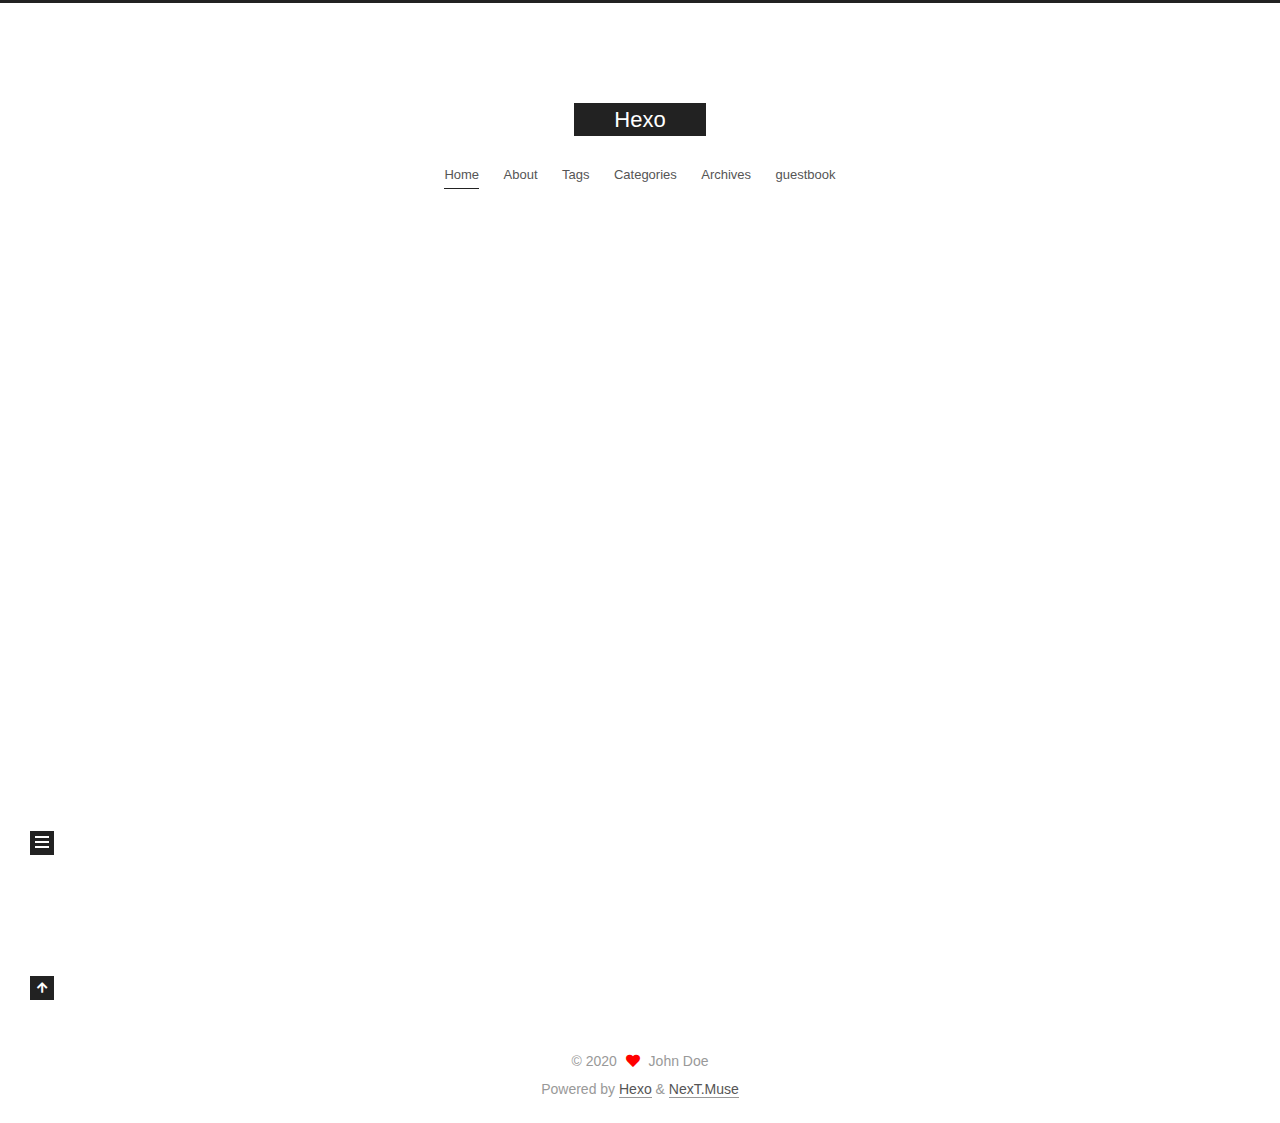
==== commit 161f291d: "Site updated: 2020-07-25 16:13:54" ====
--- a/index.html
+++ b/index.html
@@ -110,12 +110,32 @@
   <ul id="menu" class="main-menu menu">
         <li class="menu-item menu-item-home">
 
-    <a href="/" rel="section"><i class="fa fa-home fa-fw"></i>Home</a>
+    <a href="/" rel="section"><i class="��ҳ fa-fw"></i>Home</a>
+
+  </li>
+        <li class="menu-item menu-item-about">
+
+    <a href="/about/" rel="section"><i class="���� fa-fw"></i>About</a>
+
+  </li>
+        <li class="menu-item menu-item-tags">
+
+    <a href="/tags/" rel="section"><i class="��ǩ fa-fw"></i>Tags</a>
+
+  </li>
+        <li class="menu-item menu-item-categories">
+
+    <a href="/categories/" rel="section"><i class="���� fa-fw"></i>Categories</a>
 
   </li>
         <li class="menu-item menu-item-archives">
 
-    <a href="/archives/" rel="section"><i class="fa fa-archive fa-fw"></i>Archives</a>
+    <a href="/archives/" rel="section"><i class="�鵵 fa-fw"></i>Archives</a>
+
+  </li>
+        <li class="menu-item menu-item-guestbook">
+
+    <a href="/guestbook/" rel="section"><i class="���� fa-fw"></i>guestbook</a>
 
   </li>
   </ul>
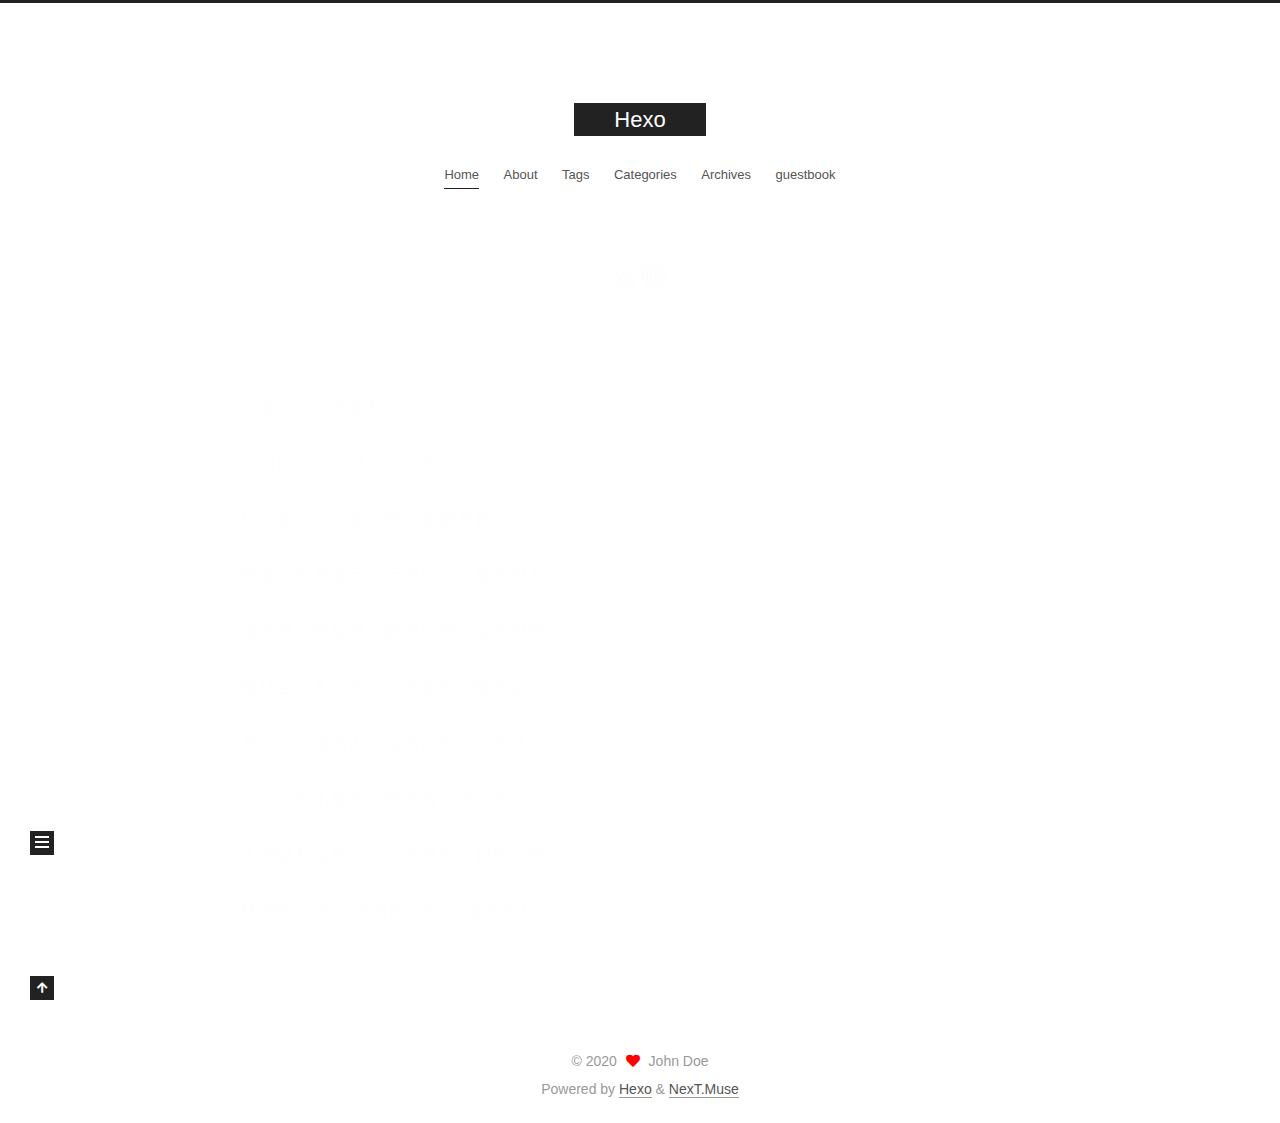
==== commit 9d6e530e: "Site updated: 2020-07-25 16:47:38" ====
--- a/index.html
+++ b/index.html
@@ -110,32 +110,32 @@
   <ul id="menu" class="main-menu menu">
         <li class="menu-item menu-item-home">
 
-    <a href="/" rel="section"><i class="��ҳ fa-fw"></i>Home</a>
+    <a href="/" rel="section"><i class="home fa-fw"></i>Home</a>
 
   </li>
         <li class="menu-item menu-item-about">
 
-    <a href="/about/" rel="section"><i class="���� fa-fw"></i>About</a>
+    <a href="/about/" rel="section"><i class="user fa-fw"></i>About</a>
 
   </li>
         <li class="menu-item menu-item-tags">
 
-    <a href="/tags/" rel="section"><i class="��ǩ fa-fw"></i>Tags</a>
+    <a href="/tags/" rel="section"><i class="tags fa-fw"></i>Tags</a>
 
   </li>
         <li class="menu-item menu-item-categories">
 
-    <a href="/categories/" rel="section"><i class="���� fa-fw"></i>Categories</a>
+    <a href="/categories/" rel="section"><i class="th fa-fw"></i>Categories</a>
 
   </li>
         <li class="menu-item menu-item-archives">
 
-    <a href="/archives/" rel="section"><i class="�鵵 fa-fw"></i>Archives</a>
+    <a href="/archives/" rel="section"><i class="archive fa-fw"></i>Archives</a>
 
   </li>
         <li class="menu-item menu-item-guestbook">
 
-    <a href="/guestbook/" rel="section"><i class="���� fa-fw"></i>guestbook</a>
+    <a href="/guestbook/" rel="section"><i class="comment fa-fw"></i>guestbook</a>
 
   </li>
   </ul>
@@ -168,7 +168,7 @@
     <link itemprop="mainEntityOfPage" href="http://yoursite.com/2020/07/25/%E8%87%B4%E5%8D%BF/">
 
     <span hidden itemprop="author" itemscope itemtype="http://schema.org/Person">
-      <meta itemprop="image" content="/images/avatar.gif">
+      <meta itemprop="image" content="/images/i.jpg">
       <meta itemprop="name" content="John Doe">
       <meta itemprop="description" content="">
     </span>
@@ -287,6 +287,8 @@
 
       <div class="site-overview-wrap sidebar-panel">
         <div class="site-author motion-element" itemprop="author" itemscope itemtype="http://schema.org/Person">
+    <img class="site-author-image" itemprop="image" alt="John Doe"
+      src="/images/i.jpg">
   <p class="site-author-name" itemprop="name">John Doe</p>
   <div class="site-description" itemprop="description"></div>
 </div>
